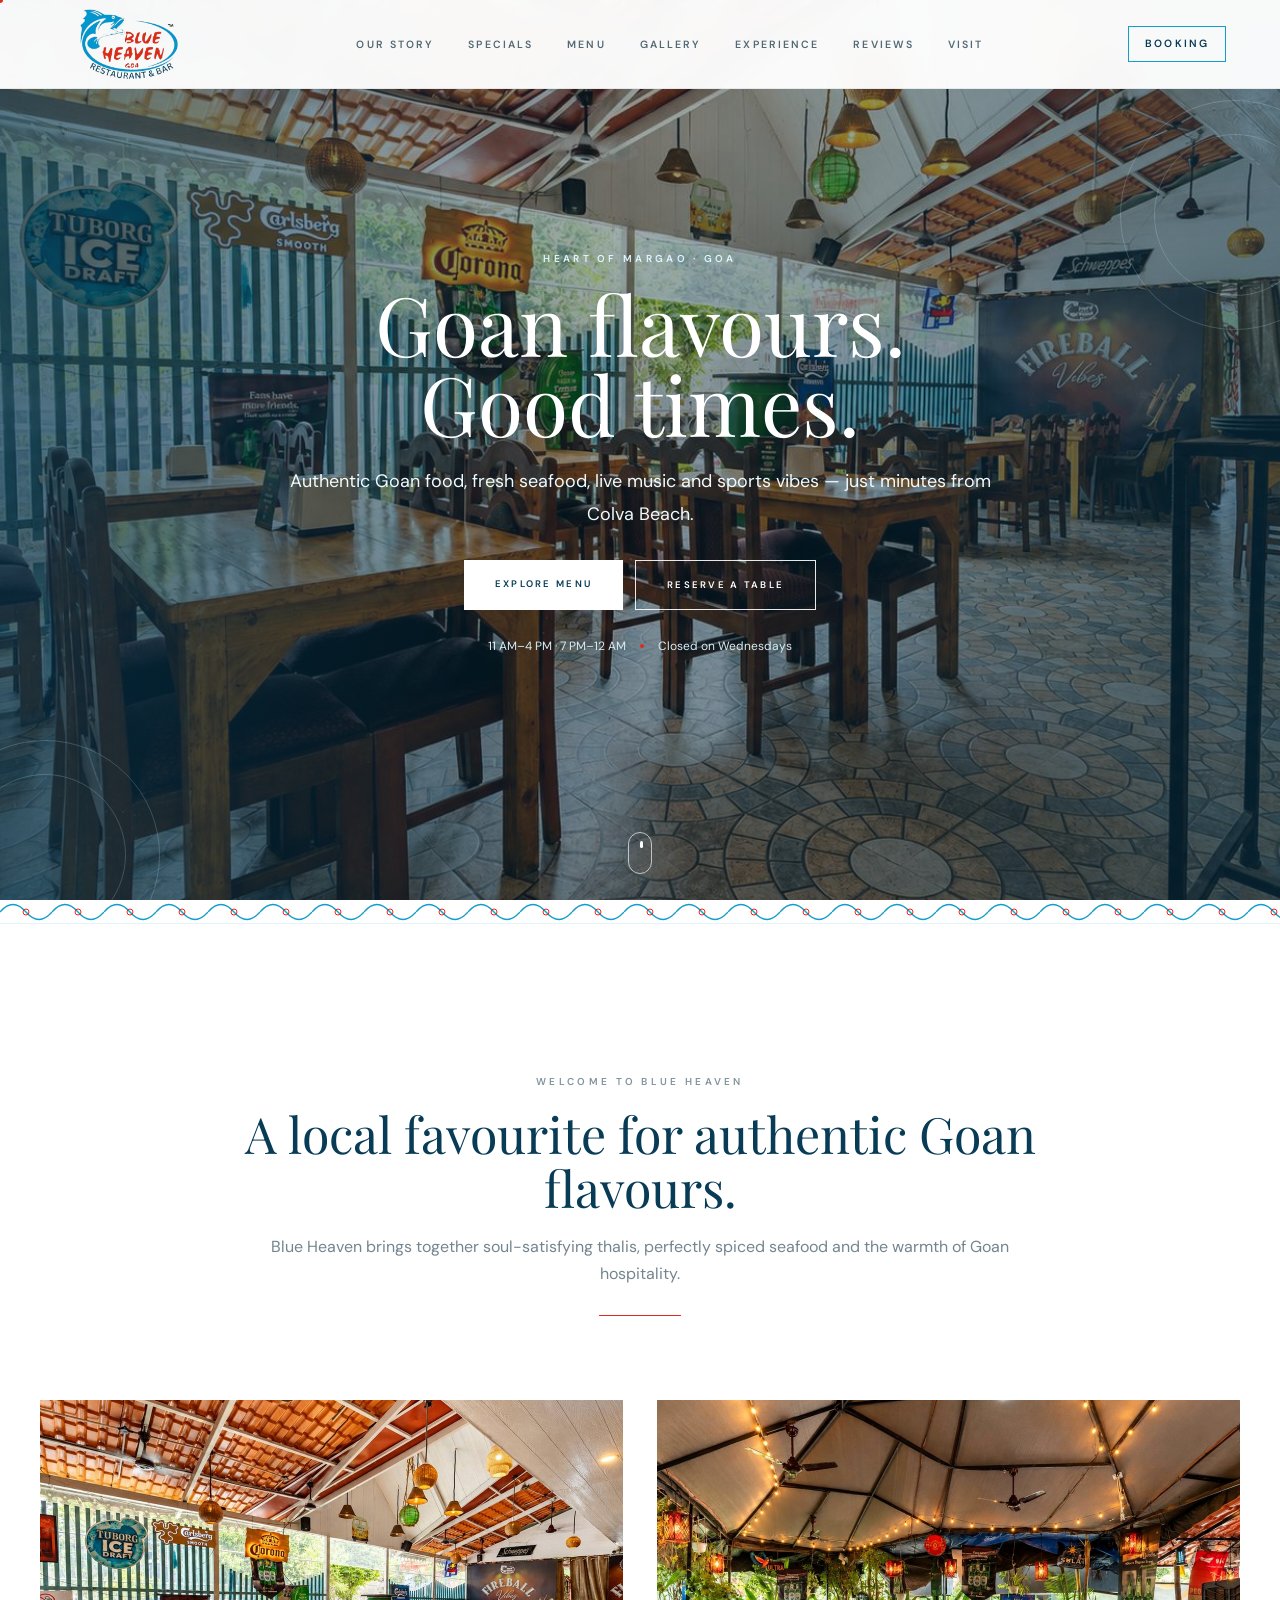
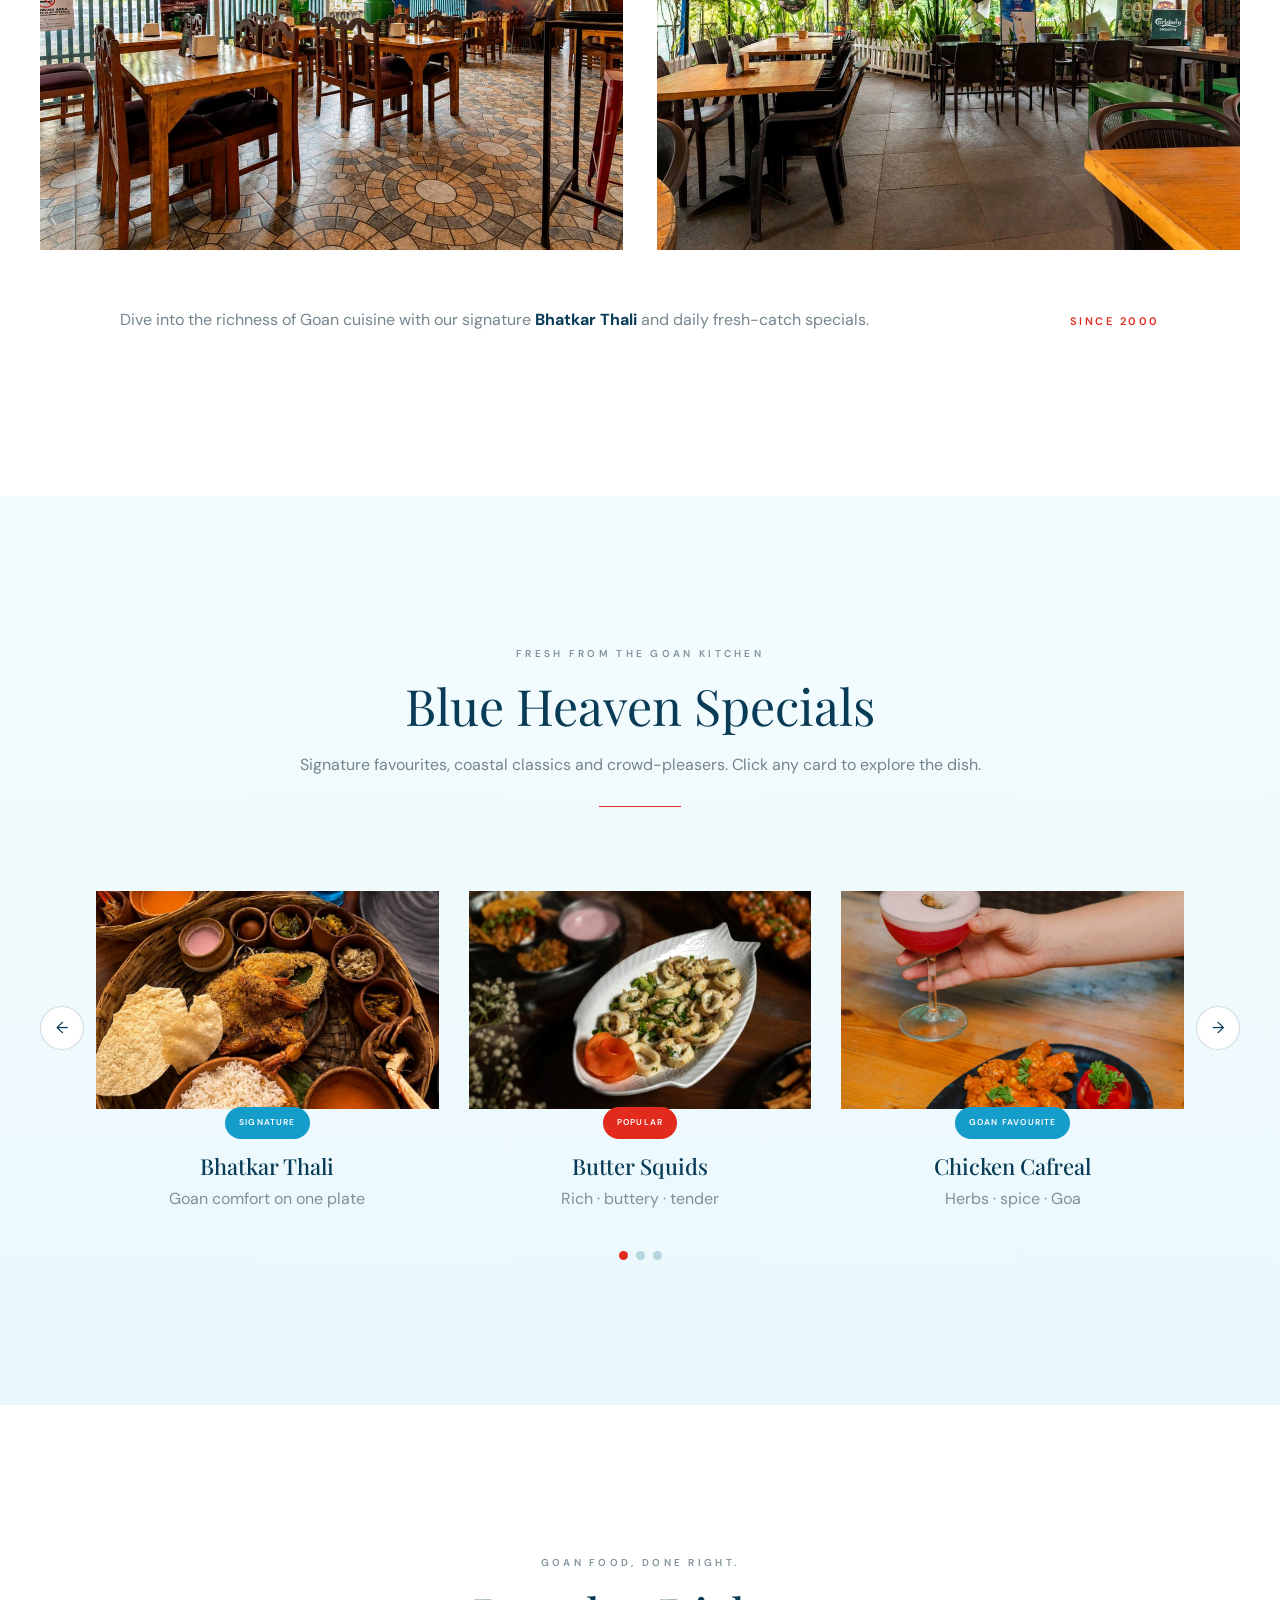
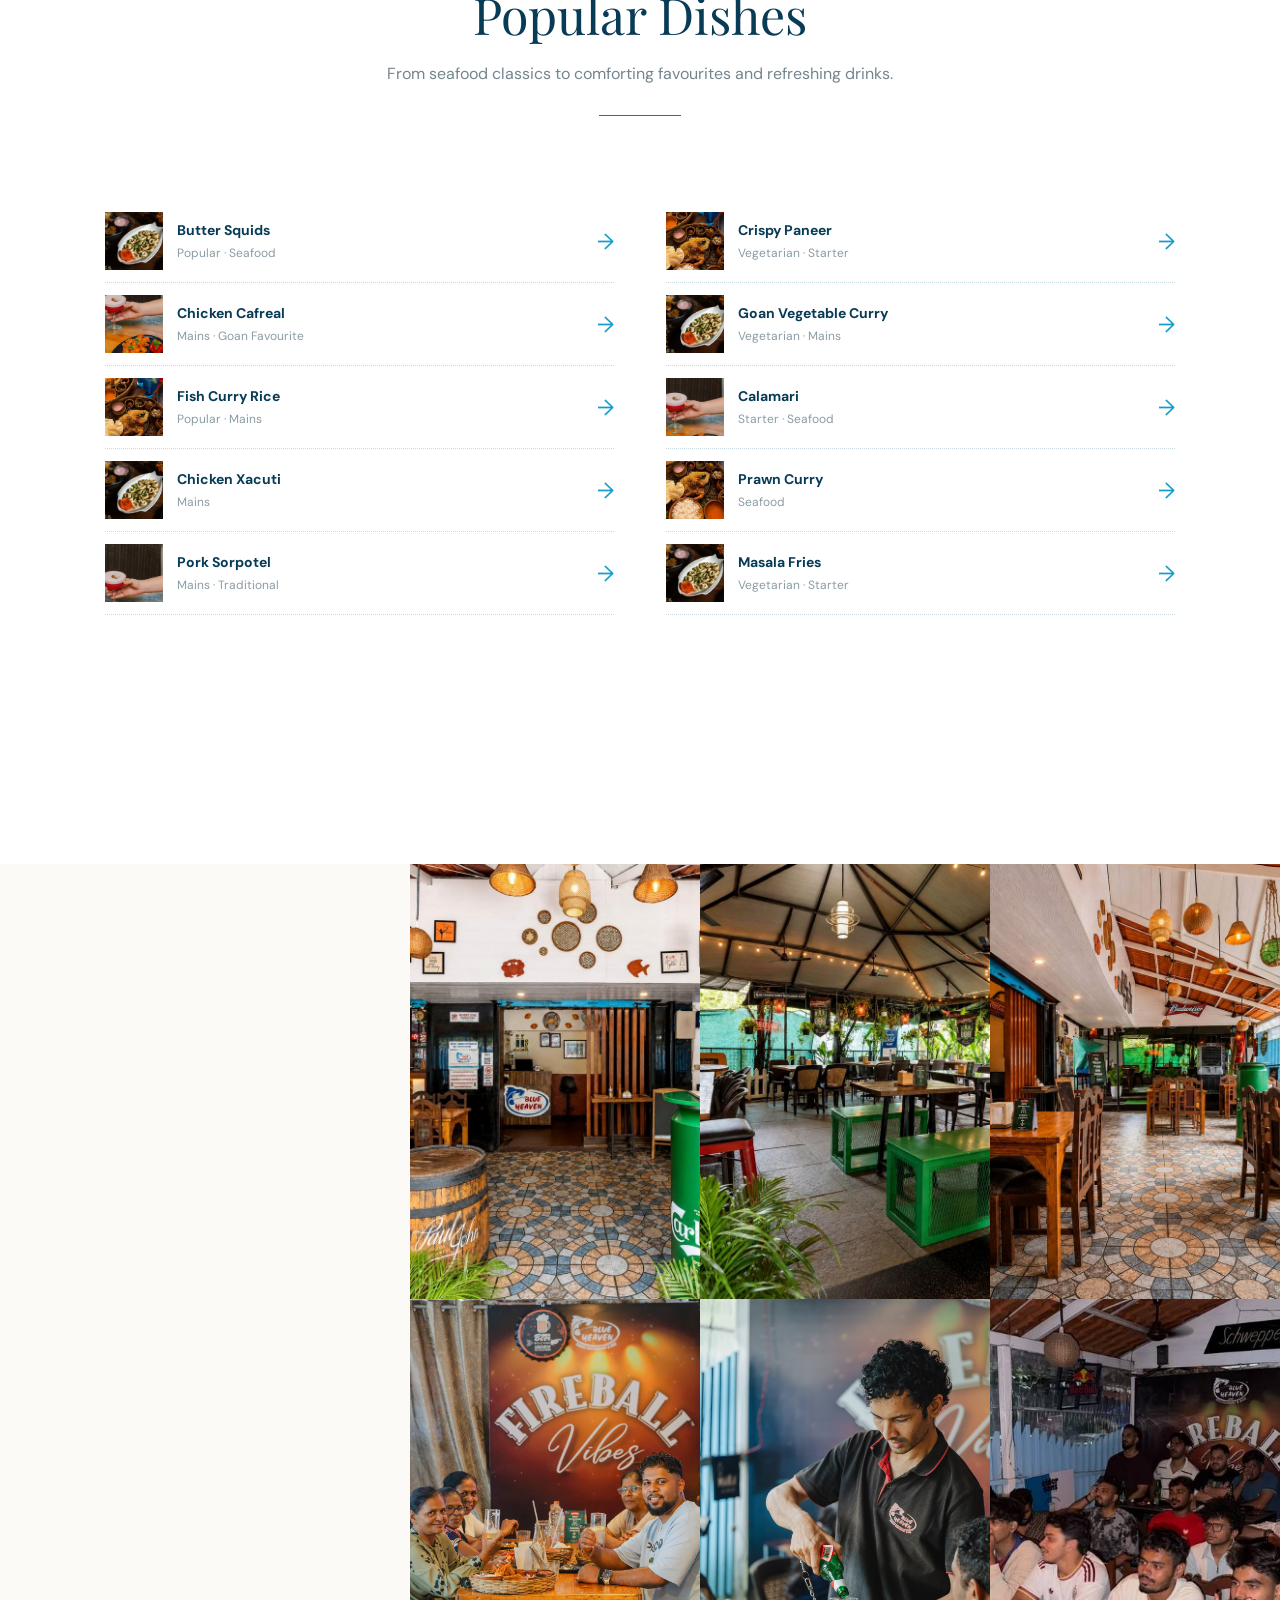
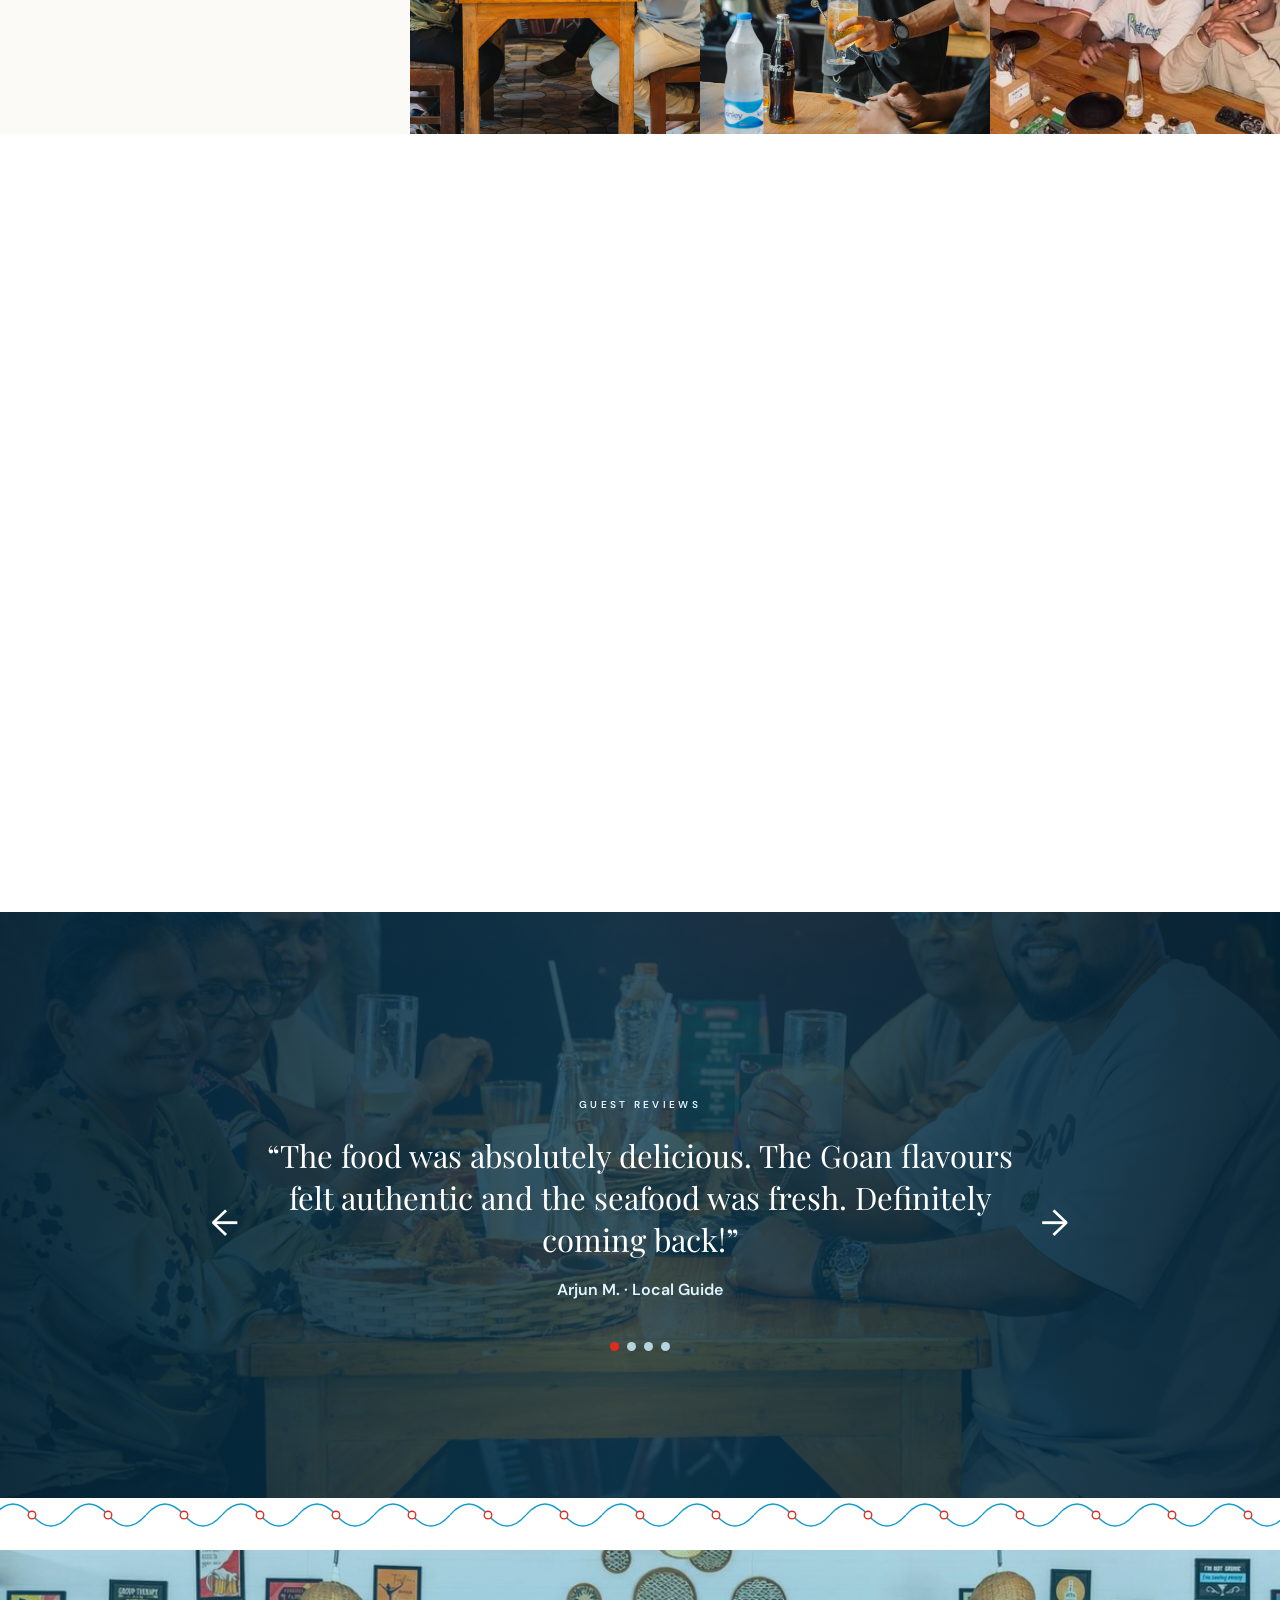
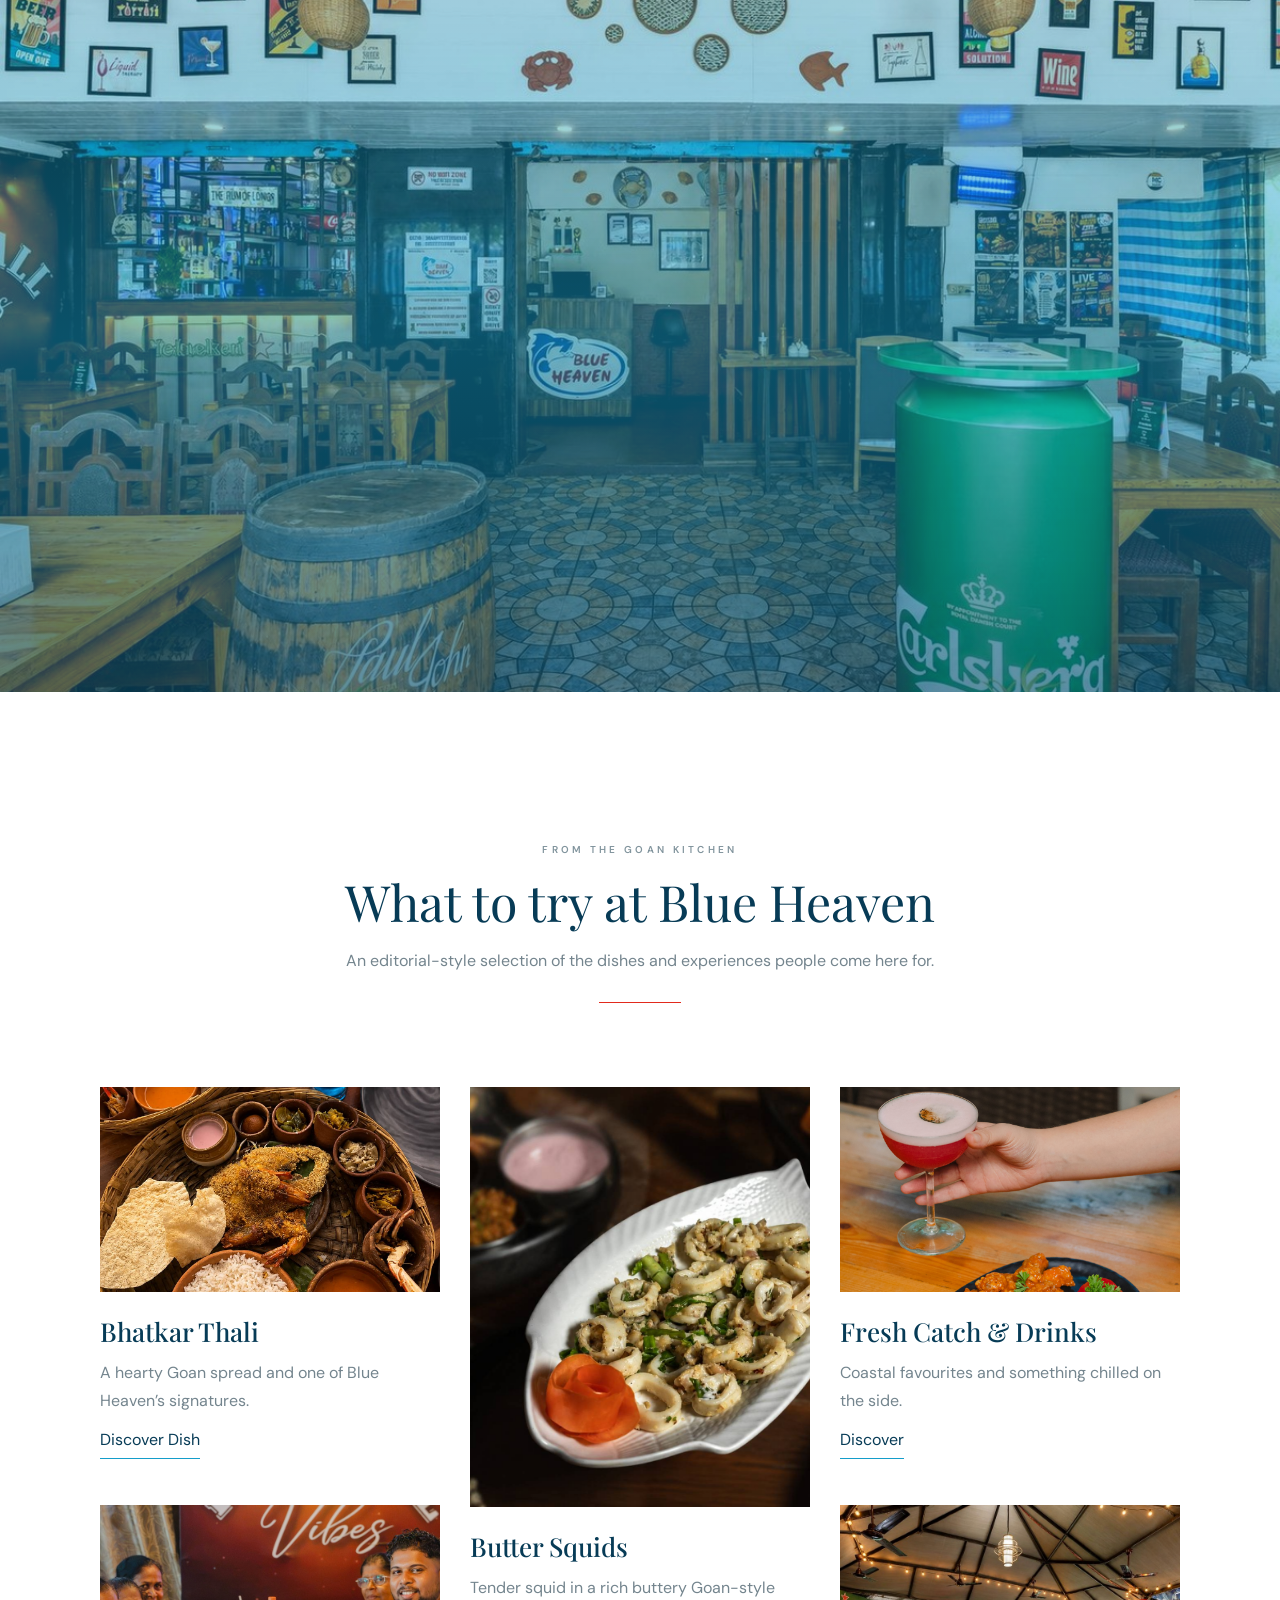
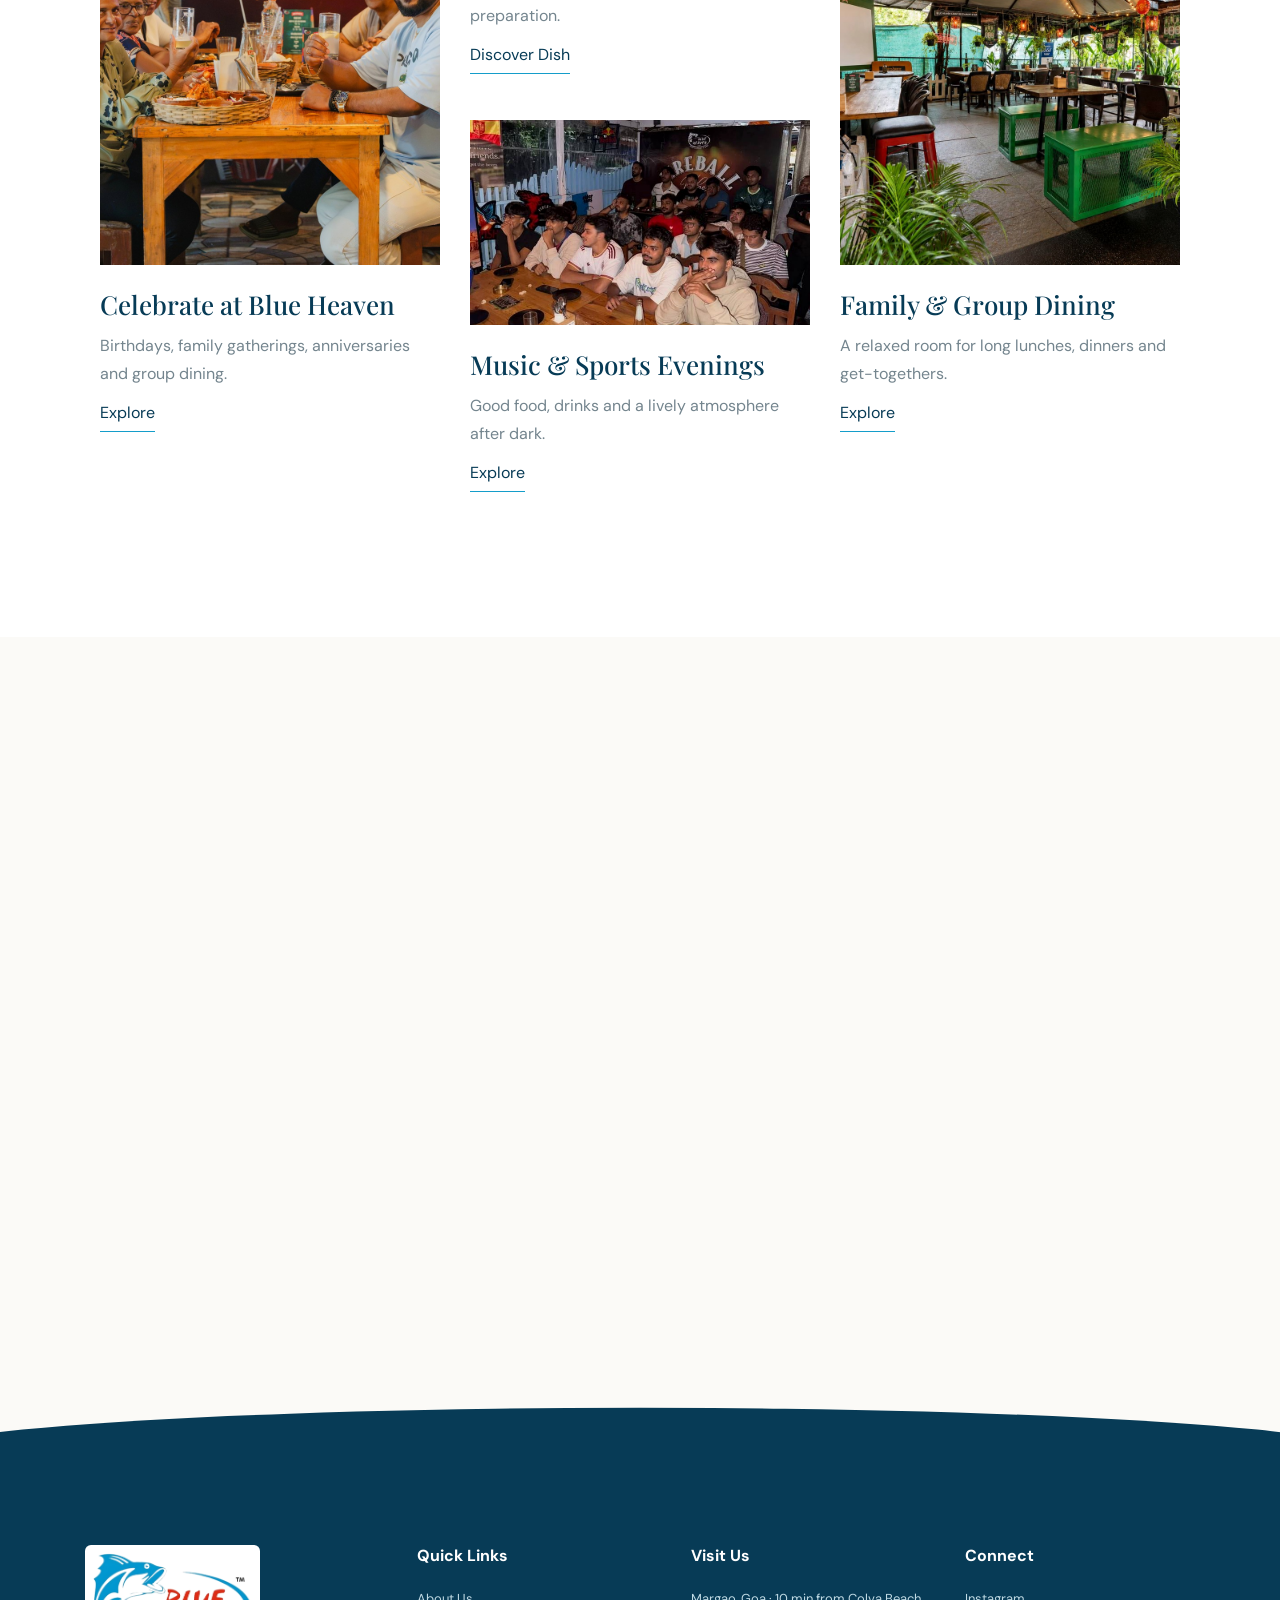
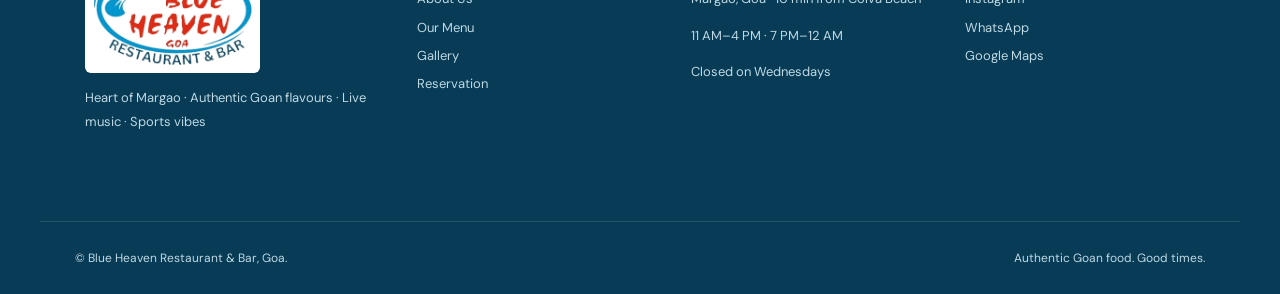
==== index.html @ ddd9e4b9 "Initial Blue Heaven website build" ====
<!doctype html>
<html lang="en">
<head>
  <meta charset="utf-8"/>
  <meta name="viewport" content="width=device-width,initial-scale=1"/>
  <title>Blue Heaven Goa — Restaurant & Bar</title>
  <meta name="description" content="Blue Heaven Restaurant & Bar in Goa — authentic Goan food, fresh seafood, live music and sports vibes."/>
  <link rel="icon" href="assets/fav.png"/>
  <link rel="preconnect" href="https://fonts.googleapis.com">
  <link rel="preconnect" href="https://fonts.gstatic.com" crossorigin>
  <link href="https://fonts.googleapis.com/css2?family=DM+Sans:wght@400;500;600&family=Playfair+Display:wght@400;500;600&display=swap" rel="stylesheet">
  <link rel="stylesheet" href="styles.css"/>
</head>
<body>
  <div class="cursor-dot"></div>
  <div class="cursor-ring"></div>

  <header class="site-header" id="top">
    <div class="header-inner">
      <a href="#top" class="brand" aria-label="Blue Heaven home">
        <img src="assets/logo-transparent.png" alt="Blue Heaven Restaurant & Bar Goa"/>
      </a>
      <nav class="nav" aria-label="Main navigation">
        <a href="#story">Our Story</a>
        <a href="#specials">Specials</a>
        <a href="#menu">Menu</a>
        <a href="#gallery">Gallery</a>
        <a href="#experience">Experience</a>
        <a href="#reviews">Reviews</a>
        <a href="#visit">Visit</a>
      </nav>
      <button class="booking-link" data-book>Booking</button>
      <button class="menu-toggle" aria-label="Toggle menu"><span></span><span></span></button>
    </div>
  </header>

  <main>
    <section class="hero">
      <div class="hero-bg"></div>
      <div class="hero-shade"></div>
      <div class="goan-corner goan-corner-a"></div>
      <div class="goan-corner goan-corner-b"></div>
      <div class="hero-content">
        <span class="eyebrow light">Heart of Margao · Goa</span>
        <h1>Goan flavours.<br/>Good times.</h1>
        <p>Authentic Goan food, fresh seafood, live music and sports vibes — just minutes from Colva Beach.</p>
        <div class="hero-actions">
          <a class="btn btn-light" href="#menu">Explore Menu</a>
          <button class="btn btn-outline" data-book>Reserve a Table</button>
        </div>
        <div class="hero-meta">
          <span>11 AM–4 PM · 7 PM–12 AM</span>
          <i></i>
          <span>Closed on Wednesdays</span>
        </div>
      </div>
      <a href="#story" class="scroll-cue" aria-label="Scroll to story"><span></span></a>
    </section>

    <div class="goan-band" aria-hidden="true"></div>

    <section class="section story" id="story">
      <div class="section-title reveal">
        <span class="eyebrow">Welcome to Blue Heaven</span>
        <h2>A local favourite for authentic Goan flavours.</h2>
        <p>Blue Heaven brings together soul-satisfying thalis, perfectly spiced seafood and the warmth of Goan hospitality.</p>
        <i></i>
      </div>
      <div class="story-grid">
        <figure class="photo-card reveal"><img src="assets/place-02.jpg" alt="Blue Heaven dining space"/></figure>
        <figure class="photo-card reveal delay-1"><img src="assets/place-03.jpg" alt="Blue Heaven restaurant interior"/></figure>
      </div>
      <div class="story-note reveal">
        <p>Dive into the richness of Goan cuisine with our signature <strong>Bhatkar Thali</strong> and daily fresh-catch specials.</p>
        <span>Since 2000</span>
      </div>
    </section>

    <section class="section blue-soft" id="specials">
      <div class="section-title reveal">
        <span class="eyebrow">Fresh from the Goan Kitchen</span>
        <h2>Blue Heaven Specials</h2>
        <p>Signature favourites, coastal classics and crowd-pleasers. Click any card to explore the dish.</p>
        <i></i>
      </div>

      <div class="slider-shell reveal">
        <button class="slider-arrow prev" data-special-prev aria-label="Previous specials">←</button>
        <div class="special-viewport">
          <div class="special-track" id="specialTrack">
            <button class="special-card" data-item="Bhatkar Thali|A hearty Goan thali packed with comforting local flavours and the feeling of a proper home-style meal.|assets/dish-01.jpg">
              <img src="assets/dish-01.jpg" alt=""><span class="tag">Signature</span><h3>Bhatkar Thali</h3><p>Goan comfort on one plate</p>
            </button>
            <button class="special-card" data-item="Butter Squids|Tender squid in a rich buttery Goan-style preparation.|assets/dish-02.jpg">
              <img src="assets/dish-02.jpg" alt=""><span class="tag">Popular</span><h3>Butter Squids</h3><p>Rich · buttery · tender</p>
            </button>
            <button class="special-card" data-item="Chicken Cafreal|Goan-style chicken packed with herbs, spice and bold green masala flavours.|assets/dish-03.jpg">
              <img src="assets/dish-03.jpg" alt=""><span class="tag">Goan Favourite</span><h3>Chicken Cafreal</h3><p>Herbs · spice · Goa</p>
            </button>

            <button class="special-card" data-item="Fish Curry Rice|Classic Goan fish curry served with fragrant rice — simple, comforting and unmistakably coastal.|assets/dish-04.jpg">
              <img src="assets/dish-04.jpg" alt=""><span class="tag">Classic</span><h3>Fish Curry Rice</h3><p>Coastal comfort</p>
            </button>
            <button class="special-card" data-item="Chicken Xacuti|Slow-cooked chicken in a rich roasted-spice gravy.|assets/dish-05.jpg">
              <img src="assets/dish-05.jpg" alt=""><span class="tag">Mains</span><h3>Chicken Xacuti</h3><p>Roasted spice · slow cooked</p>
            </button>
            <button class="special-card" data-item="Pork Sorpotel|Traditional Goan pork preparation with deep spice and a bold, tangy finish.|assets/dish-06.jpg">
              <img src="assets/dish-06.jpg" alt=""><span class="tag">Traditional</span><h3>Pork Sorpotel</h3><p>Deep spice · Goan tradition</p>
            </button>

            <button class="special-card" data-item="Prawn Curry|Juicy prawns cooked in a fragrant coastal curry.|assets/dish-07.jpg">
              <img src="assets/dish-07.jpg" alt=""><span class="tag">Seafood</span><h3>Prawn Curry</h3><p>Fresh · coastal · fragrant</p>
            </button>
            <button class="special-card" data-item="Fish Fry|Fresh fish marinated with Goan spices and pan fried.|assets/dish-08.jpg">
              <img src="assets/dish-08.jpg" alt=""><span class="tag">Fresh Catch</span><h3>Fish Fry</h3><p>Goan spice · pan fried</p>
            </button>
            <button class="special-card" data-item="Fresh Lime Soda|Refreshing lime, soda and a touch of sweetness — made for warm Goan afternoons.|assets/dish-09.jpg">
              <img src="assets/dish-09.jpg" alt=""><span class="tag">Refresh</span><h3>Fresh Lime Soda</h3><p>Cool · citrus · easy</p>
            </button>
          </div>
        </div>
        <button class="slider-arrow next" data-special-next aria-label="Next specials">→</button>
        <div class="special-dots" id="specialDots"></div>
      </div>
    </section>

    <section class="section menu-section" id="menu">
      <div class="section-title reveal">
        <span class="eyebrow">Goan food, done right.</span>
        <h2>Popular Dishes</h2>
        <p>From seafood classics to comforting favourites and refreshing drinks.</p>
        <i></i>
      </div>

      <div class="menu-grid reveal">
        <div class="menu-column">
          <button class="menu-item" data-item="Butter Squids|Tender squid cooked in a rich buttery preparation.|assets/dish-02.jpg"><img src="assets/dish-02.jpg"><span><b>Butter Squids</b><small>Popular · Seafood</small></span><em>→</em></button>
          <button class="menu-item" data-item="Chicken Cafreal|A Goan favourite with fresh herbs and bold spices.|assets/dish-03.jpg"><img src="assets/dish-03.jpg"><span><b>Chicken Cafreal</b><small>Mains · Goan Favourite</small></span><em>→</em></button>
          <button class="menu-item" data-item="Fish Curry Rice|Coastal fish curry served with steamed rice.|assets/dish-04.jpg"><img src="assets/dish-04.jpg"><span><b>Fish Curry Rice</b><small>Popular · Mains</small></span><em>→</em></button>
          <button class="menu-item" data-item="Chicken Xacuti|Slow-cooked chicken in a rich roasted-spice gravy.|assets/dish-05.jpg"><img src="assets/dish-05.jpg"><span><b>Chicken Xacuti</b><small>Mains</small></span><em>→</em></button>
          <button class="menu-item" data-item="Pork Sorpotel|Traditional Goan pork preparation with deep spices.|assets/dish-06.jpg"><img src="assets/dish-06.jpg"><span><b>Pork Sorpotel</b><small>Mains · Traditional</small></span><em>→</em></button>
        </div>
        <div class="menu-column">
          <button class="menu-item" data-item="Crispy Paneer|Golden paneer with crunchy exterior and house seasoning.|assets/dish-10.jpg"><img src="assets/dish-10.jpg"><span><b>Crispy Paneer</b><small>Vegetarian · Starter</small></span><em>→</em></button>
          <button class="menu-item" data-item="Goan Vegetable Curry|Seasonal vegetables in a fragrant coconut-based curry.|assets/dish-11.jpg"><img src="assets/dish-11.jpg"><span><b>Goan Vegetable Curry</b><small>Vegetarian · Mains</small></span><em>→</em></button>
          <button class="menu-item" data-item="Calamari|Lightly seasoned squid served crisp and tender.|assets/dish-12.jpg"><img src="assets/dish-12.jpg"><span><b>Calamari</b><small>Starter · Seafood</small></span><em>→</em></button>
          <button class="menu-item" data-item="Prawn Curry|Juicy prawns cooked in a fragrant coastal curry.|assets/dish-07.jpg"><img src="assets/dish-07.jpg"><span><b>Prawn Curry</b><small>Seafood</small></span><em>→</em></button>
          <button class="menu-item" data-item="Masala Fries|Crispy fries finished with a house masala.|assets/dish-08.jpg"><img src="assets/dish-08.jpg"><span><b>Masala Fries</b><small>Vegetarian · Starter</small></span><em>→</em></button>
        </div>
      </div>
      <button class="btn btn-dark reveal" id="fullMenuButton">View Full Menu</button>
    </section>

    <section class="gallery-section" id="gallery">
      <div class="gallery-copy reveal">
        <span class="eyebrow">Photos</span>
        <h2>A little slice of Blue Heaven.</h2>
        <p>Food, friends, music and the easy-going atmosphere that keeps people coming back.</p>
        <i></i>
        <button class="btn btn-dark" id="galleryButton">View Gallery</button>
      </div>
      <div class="gallery-grid">
        <button data-gallery="assets/place-01.jpg"><img src="assets/place-01.jpg" alt="Blue Heaven bar and dining space"></button>
        <button data-gallery="assets/place-04.jpg"><img src="assets/place-04.jpg" alt="Blue Heaven open-air seating"></button>
        <button data-gallery="assets/place-05.jpg"><img src="assets/place-05.jpg" alt="Blue Heaven interior"></button>
        <button data-gallery="assets/FL-40.jpg"><img src="assets/FL-40.jpg" alt="Guests enjoying an evening at Blue Heaven"></button>
        <button data-gallery="assets/FL-34.jpg"><img src="assets/FL-34.jpg" alt="Drinks at Blue Heaven"></button>
        <button data-gallery="assets/gallery2.jpg"><img src="assets/gallery2.jpg" alt="Sports night at Blue Heaven"></button>
      </div>
    </section>

    <section class="section experience" id="experience">
      <div class="section-title reveal">
        <span class="eyebrow">The Blue Heaven Experience</span>
        <h2>More than a meal. A vibe.</h2>
        <p>Freshly ground spices, a lively room and the joy of sharing a great meal with friends and family.</p>
        <i></i>
      </div>
      <div class="feature-grid">
        <article class="reveal"><span>✦</span><h3>Authentic Goan Food</h3><p>Traditional flavours, comforting classics and dishes that feel rooted in Goa.</p></article>
        <article class="reveal delay-1"><span>≈</span><h3>Daily Fresh Catch</h3><p>Fresh seafood and coastal favourites prepared with bold local spice.</p></article>
        <article class="reveal delay-2"><span>♫</span><h3>Live Music</h3><p>Easy-going evenings with food, drinks and a little more energy in the room.</p></article>
        <article class="reveal delay-3"><span>◉</span><h3>Sports Vibes</h3><p>A comfortable place to catch the game with your crew and something good on the table.</p></article>
      </div>
    </section>

    <section class="review-slider" id="reviews" aria-label="Guest reviews">
      <div class="review-bg review-bg-a active" id="reviewBgA"></div>
      <div class="review-bg review-bg-b" id="reviewBgB"></div>
      <div class="review-shade"></div>
      <button class="quote-arrow quote-prev" aria-label="Previous review">←</button>
      <div class="quote-wrap">
        <span class="eyebrow light">Guest Reviews</span>
        <blockquote id="quoteText"></blockquote>
        <cite id="quoteAuthor"></cite>
        <div class="quote-dots" id="quoteDots"></div>
      </div>
      <button class="quote-arrow quote-next" aria-label="Next review">→</button>
    </section>

    <section class="vibe-video-section" id="story-video">
      <video class="vibe-bg-video" autoplay muted loop playsinline poster="assets/place-01.jpg">
        <source src="assets/IMG_4564.mp4" type="video/mp4"/>
      </video>
      <div class="vibe-video-overlay"></div>
      <div class="vibe-video-content reveal">
        <span class="eyebrow light">Since 2000</span>
        <h2>Where every table has a story.</h2>
        <p>For more than two decades, Blue Heaven has been a place for great food, good company and unforgettable Goan moments.</p>
        <i></i>

        <div class="stats" id="statsCounters">
          <div>
            <strong class="counter" data-target="15" data-suffix="+">0+</strong>
            <span>Years of Tradition</span>
          </div>
          <div>
            <strong class="counter" data-target="50" data-suffix="K+">0K+</strong>
            <span>Happy Customers</span>
          </div>
          <div>
            <strong class="counter" data-target="100" data-suffix="+">0+</strong>
            <span>Goan Dishes</span>
          </div>
        </div>

        <button class="btn btn-light" data-book>Book Your Table</button>
      </div>
    </section>

    <section class="section goan-favourites" id="favourites">
      <div class="section-title reveal">
        <span class="eyebrow">From the Goan Kitchen</span>
        <h2>What to try at Blue Heaven</h2>
        <p>An editorial-style selection of the dishes and experiences people come here for.</p>
        <i></i>
      </div>

      <div class="favourites-masonry">
        <div class="favourite-column">
          <article class="favourite-card short reveal">
            <img src="assets/thali.jpg" alt="Bhatkar Thali">
            <h3>Bhatkar Thali</h3>
            <p>A hearty Goan spread and one of Blue Heaven’s signatures.</p>
            <button class="text-link" data-item="Bhatkar Thali|A soul-satisfying thali packed with comforting local flavours — the kind of plate that feels like a proper Goan meal.|assets/thali.jpg">Discover Dish</button>
          </article>
          <article class="favourite-card deep extra">
            <img src="assets/place-06.jpg" alt="Blue Heaven celebration">
            <h3>Celebrate at Blue Heaven</h3>
            <p>Birthdays, family gatherings, anniversaries and group dining.</p>
            <button class="text-link" data-item="Celebrate at Blue Heaven|Bring your favourite people together over great food, refreshing drinks and memorable Goan moments.|assets/place-06.jpg">Explore</button>
          </article>
        </div>

        <div class="favourite-column">
          <article class="favourite-card tall reveal delay-1">
            <img src="assets/buttersquids2.jpg" alt="Butter Squids">
            <h3>Butter Squids</h3>
            <p>Tender squid in a rich buttery Goan-style preparation.</p>
            <button class="text-link" data-item="Butter Squids|Tender squid in a rich buttery preparation — a Blue Heaven favourite for seafood lovers.|assets/buttersquids2.jpg">Discover Dish</button>
          </article>
          <article class="favourite-card short extra">
            <img src="assets/place-08.jpg" alt="Sports night">
            <h3>Music & Sports Evenings</h3>
            <p>Good food, drinks and a lively atmosphere after dark.</p>
            <button class="text-link" data-item="Music & Sports Evenings|Settle in with your group, order the table a few favourites and enjoy Blue Heaven’s relaxed evening atmosphere.|assets/place-08.jpg">Explore</button>
          </article>
        </div>

        <div class="favourite-column">
          <article class="favourite-card short reveal delay-2">
            <img src="assets/FL-4.jpg" alt="Food and drink at Blue Heaven">
            <h3>Fresh Catch & Drinks</h3>
            <p>Coastal favourites and something chilled on the side.</p>
            <button class="text-link" data-item="Fresh Catch & Drinks|Daily seafood specials bring the coast to the table, paired with refreshing drinks for an easy Goan meal.|assets/FL-4.jpg">Discover</button>
          </article>
          <article class="favourite-card deep extra">
            <img src="assets/place-04.jpg" alt="Blue Heaven dining">
            <h3>Family & Group Dining</h3>
            <p>A relaxed room for long lunches, dinners and get-togethers.</p>
            <button class="text-link" data-item="Family & Group Dining|Blue Heaven is built for shared tables, family dinners and casual celebrations with your whole crew.|assets/place-04.jpg">Explore</button>
          </article>
        </div>
      </div>
    </section>
    <section class="visit-section" id="visit">
      <div class="visit-copy reveal">
        <span class="eyebrow">Find Us & Book</span>
        <h2>Come visit Blue Heaven.</h2>
        <p>Located in Margao, Goa, just minutes from Colva Beach.</p>
        <div class="visit-info">
          <div><span>When to visit</span><strong>Mon, Tue & Thu–Sun</strong><p>11:00 AM – 4:00 PM<br/>7:00 PM – 12:00 AM</p></div>
          <div><span>Weekly closing</span><strong>Wednesday</strong><p>Closed</p></div>
        </div>
        <div class="visit-actions">
          <a class="btn btn-dark" href="https://maps.app.goo.gl/ya1LvcmdPSd3VtXy7" target="_blank" rel="noopener">Get Directions</a>
          <button class="btn btn-outline-blue" data-book>Reserve a Table</button>
        </div>
      </div>
      <div class="visit-map reveal delay-1">
        <iframe
          class="visit-map-frame"
          title="Blue Heaven Restaurant & Bar location"
          src="https://maps.google.com/maps?q=Blue%20Heaven%20Restaurant%20%26%20Bar%20Margao%20Goa&t=&z=15&ie=UTF8&iwloc=&output=embed"
          loading="lazy"
          referrerpolicy="no-referrer-when-downgrade">
        </iframe>
      </div>
    </section>
  </main>

  <footer>
    <div class="footer-wave"></div>
    <div class="footer-inner">
      <div class="footer-brand">
        <div class="footer-logo-card"><img src="assets/logo-transparent.png" alt="Blue Heaven Goa"></div>
        <p>Heart of Margao · Authentic Goan flavours · Live music · Sports vibes</p>
      </div>
      <div><h4>Quick Links</h4><a href="#story">About Us</a><a href="#menu">Our Menu</a><a href="#gallery">Gallery</a><button data-book>Reservation</button></div>
      <div><h4>Visit Us</h4><p>Margao, Goa · 10 min from Colva Beach</p><p>11 AM–4 PM · 7 PM–12 AM</p><p>Closed on Wednesdays</p></div>
      <div><h4>Connect</h4><a href="https://www.instagram.com/blueheavengoa" target="_blank" rel="noopener">Instagram</a><a href="https://wa.me/9028910022" target="_blank" rel="noopener">WhatsApp</a><a href="https://maps.app.goo.gl/ya1LvcmdPSd3VtXy7" target="_blank" rel="noopener">Google Maps</a></div>
    </div>
    <div class="footer-bottom"><span>© Blue Heaven Restaurant & Bar, Goa.</span><span>Authentic Goan food. Good times.</span></div>
  </footer>

  <button class="to-top" aria-label="Back to top">↑</button>

  <div class="modal" id="contentModal" aria-hidden="true">
    <div class="modal-backdrop" data-close-modal></div>
    <div class="modal-box">
      <button class="modal-close" data-close-modal>×</button>
      <img id="modalImage" src="" alt="">
      <span class="eyebrow" id="modalEyebrow">Blue Heaven</span>
      <h2 id="modalTitle"></h2>
      <p id="modalBody"></p>
      <button class="btn btn-dark" data-close-modal>Close</button>
    </div>
  </div>

  <div class="modal" id="menuModal" aria-hidden="true">
    <div class="modal-backdrop" data-close-menu></div>
    <div class="modal-box menu-modal-box">
      <button class="modal-close" data-close-menu>×</button>
      <span class="eyebrow">Our Menu</span>
      <h2>Goan food, done right.</h2>
      <div class="menu-tabs" id="menuTabs">
        <button class="active" data-category="all">All</button>
        <button data-category="popular">Popular</button>
        <button data-category="mains">Mains</button>
        <button data-category="vegetarian">Vegetarian</button>
        <button data-category="starters">Starters</button>
        <button data-category="seafood">Seafood</button>
        <button data-category="drinks">Drinks</button>
      </div>
      <div class="full-menu-grid" id="fullMenuGrid"></div>
    </div>
  </div>

  <div class="modal" id="bookingModal" aria-hidden="true">
    <div class="modal-backdrop" data-close-booking></div>
    <div class="modal-box booking-box">
      <button class="modal-close" data-close-booking>×</button>
      <span class="eyebrow">Reserve Your Table</span>
      <h2>Let’s save you a seat.</h2>
      <p>Reservations are confirmed through WhatsApp. Your booking details will be prepared automatically.</p>
      <form id="bookingForm">
        <div class="form-grid">
          <input required name="name" placeholder="Your Name">
          <input required name="phone" placeholder="Phone">
          <input required name="date" type="date">
          <input required name="time" type="time">
          <select name="guests"><option>2 Guests</option><option>3 Guests</option><option>4 Guests</option><option>5 Guests</option><option>6+ Guests</option></select>
          <input name="email" type="email" placeholder="Email (optional)">
        </div>
        <textarea name="note" placeholder="Special request"></textarea>
        <button class="btn btn-dark" type="submit">Continue with WhatsApp</button>
        <p class="form-status"></p>
      </form>
    </div>
  </div>

  <div class="lightbox" id="lightbox"><button class="lightbox-close">×</button><img alt="Blue Heaven gallery image"></div>

  <script src="script.js"></script>
</body>
</html>
---- styles.css ----
:root{
  --blue:#149DCA;
  --blue-dark:#073B56;
  --blue-soft:#EAF8FC;
  --red:#E22A1D;
  --red-dark:#B91E15;
  --cream:#FBFAF7;
  --ink:#173444;
  --muted:#74858E;
  --line:#DCE8EC;
  --white:#fff;
}
*{box-sizing:border-box}
html{scroll-behavior:smooth}
body{
  margin:0;
  font-family:"DM Sans",Arial,sans-serif;
  color:var(--ink);
  background:var(--cream);
  overflow-x:hidden;
}
img{max-width:100%;display:block}
button,a,input,select,textarea{font:inherit}
button{cursor:pointer}
a{text-decoration:none;color:inherit}
.site-header{
  position:fixed;inset:0 0 auto;z-index:50;
  background:rgba(255,255,255,.96);
  border-bottom:1px solid rgba(7,59,86,.08);
  backdrop-filter:blur(12px);
  transition:.3s ease;
}
.site-header.scrolled{box-shadow:0 14px 40px rgba(7,59,86,.10)}
.header-inner{
  height:88px;
  max-width:1780px;
  margin:auto;
  padding:0 54px;
  display:grid;
  grid-template-columns:220px 1fr 160px;
  align-items:center;
}
.brand{display:flex;align-items:center;height:76px}
.brand img{width:150px;height:70px;object-fit:contain}
.nav{display:flex;justify-content:center;gap:34px}
.nav a,.booking-link{
  position:relative;
  color:#536974;
  text-transform:uppercase;
  letter-spacing:.20em;
  font-size:10.5px;
  font-weight:600;
}
.nav a:after,.booking-link:after{
  content:"";position:absolute;left:0;right:100%;bottom:-9px;height:1px;
  background:var(--blue);transition:.3s ease;
}
.nav a:hover:after,.nav a.active:after,.booking-link:hover:after{right:0}
.booking-link{
  justify-self:end;
  border:0;background:transparent;padding:0;
}
.menu-toggle{display:none;border:0;background:none}
.menu-toggle span{display:block;width:27px;height:2px;background:var(--blue-dark);margin:5px}

.hero{
  height:100vh;min-height:740px;
  position:relative;
  display:grid;place-items:center;
  overflow:hidden;
}
.hero-bg{
  position:absolute;inset:-6%;
  background:url("assets/5.jpg") center/cover no-repeat;
  transform:scale(1.05);
}
.hero-shade{
  position:absolute;inset:0;
  background:
    linear-gradient(90deg,rgba(7,59,86,.63),rgba(7,59,86,.27) 48%,rgba(7,59,86,.52)),
    linear-gradient(0deg,rgba(0,0,0,.35),rgba(0,0,0,.08));
}
.hero-content{
  position:relative;z-index:3;
  text-align:center;color:#fff;
  max-width:920px;padding:0 28px;
}
.eyebrow{
  text-transform:uppercase;
  letter-spacing:.33em;
  font-size:10px;
  color:#81949D;
  font-weight:600;
}
.eyebrow.light{color:#DDF6FF}
.hero h1,.section-title h2,.gallery-copy h2,.vibe-copy h2,.visit-copy h2,.modal-box h2{
  font-family:"Playfair Display",serif;
  font-weight:400;
}
.hero h1{
  margin:16px 0 22px;
  font-size:82px;line-height:.98;
  text-shadow:0 4px 24px rgba(0,0,0,.18);
}
.hero p{
  max-width:720px;margin:0 auto;
  font-size:18px;line-height:1.8;
  color:#F0FAFD;
}
.hero-actions{display:flex;justify-content:center;gap:12px;margin-top:30px}
.btn{
  border:0;padding:18px 31px;
  text-transform:uppercase;letter-spacing:.24em;
  font-size:9.5px;font-weight:600;
  transition:.3s ease;
}
.btn-light{background:#fff;color:var(--blue-dark)}
.btn-light:hover{background:var(--blue);color:#fff;transform:translateY(-2px)}
.btn-outline{background:transparent;color:#fff;border:1px solid rgba(255,255,255,.9)}
.btn-outline:hover{background:#fff;color:var(--blue-dark);transform:translateY(-2px)}
.btn-dark{display:block;background:var(--blue-dark);color:#fff;margin:56px auto 0}
.btn-dark:hover{background:var(--blue);transform:translateY(-3px);box-shadow:0 12px 28px rgba(20,157,202,.22)}
.btn-outline-blue{background:transparent;color:var(--blue-dark);border:1px solid var(--blue-dark)}
.btn-outline-blue:hover{background:var(--blue-dark);color:#fff}
.hero-meta{
  display:flex;justify-content:center;align-items:center;gap:14px;
  margin-top:28px;color:#D7EDF4;font-size:12px;
}
.hero-meta i{width:4px;height:4px;background:var(--red);border-radius:50%}
.scroll-cue{
  position:absolute;bottom:26px;z-index:4;
  width:24px;height:42px;border:1px solid rgba(255,255,255,.65);
  border-radius:20px;
}
.scroll-cue span{
  position:absolute;left:50%;top:8px;width:3px;height:7px;
  background:#fff;border-radius:5px;animation:wheel 1.55s infinite;
}
@keyframes wheel{from{transform:translate(-50%,0);opacity:1}to{transform:translate(-50%,16px);opacity:0}}
.goan-corner{position:absolute;z-index:2;width:230px;height:230px;opacity:.20;pointer-events:none}
.goan-corner:before,.goan-corner:after{
  content:"";position:absolute;border:1px solid #C7F2FF;border-radius:50%;
}
.goan-corner:before{inset:0}
.goan-corner:after{inset:34px}
.goan-corner-a{left:-70px;bottom:-70px}
.goan-corner-b{right:-70px;top:100px}
.goan-band{
  height:24px;
  background-color:#fff;
  background-image:url("data:image/svg+xml,%3Csvg xmlns='http://www.w3.org/2000/svg' width='52' height='24' viewBox='0 0 52 24'%3E%3Cpath d='M0 12Q13-3 26 12T52 12' fill='none' stroke='%23149DCA' stroke-width='1.3'/%3E%3Ccircle cx='26' cy='12' r='3' fill='none' stroke='%23E22A1D' stroke-width='1'/%3E%3C/svg%3E");
  background-repeat:repeat-x;
  border-bottom:1px solid rgba(20,157,202,.12);
}

.section{padding:145px 0;background:#fff}
.section.blue-soft{background:linear-gradient(180deg,#F4FCFE 0%,#EAF8FC 100%)}
.section-title{
  text-align:center;
  max-width:850px;margin:0 auto 84px;padding:0 20px;
}
.section-title h2{
  margin:17px 0 18px;
  font-size:50px;line-height:1.08;color:var(--blue-dark);
}
.section-title p{color:var(--muted);font-size:16px;line-height:1.7}
.section-title i,.gallery-copy i,.vibe-copy i{
  display:block;width:82px;height:1px;background:var(--red);margin:28px auto 0;
}
.story-grid{
  max-width:1390px;margin:auto;padding:0 40px;
  display:grid;grid-template-columns:1fr 1fr;gap:34px;
}
.photo-card{margin:0;overflow:hidden}
.photo-card img{width:100%;height:450px;object-fit:cover;transition:.7s cubic-bezier(.2,.8,.2,1)}
.photo-card:hover img{transform:scale(1.05)}
.story-note{
  max-width:1120px;margin:40px auto 0;padding:0 40px;
  display:flex;align-items:center;justify-content:space-between;gap:30px;
  color:var(--muted);
}
.story-note p{max-width:760px;line-height:1.8}
.story-note strong{color:var(--blue-dark)}
.story-note span{
  color:var(--red);text-transform:uppercase;letter-spacing:.23em;font-size:11px;font-weight:600;white-space:nowrap;
}

.slider-shell{position:relative;max-width:1200px;margin:auto;padding:0 56px}
.special-viewport{overflow:hidden}
.special-track{
  display:flex;gap:30px;
  transition:transform .65s cubic-bezier(.2,.8,.2,1);
  will-change:transform;
}
.special-card{
  flex:0 0 calc((100% - 60px)/3);
  border:0;background:transparent;text-align:center;padding:0;color:inherit;
}
.special-card img{width:100%;height:218px;object-fit:cover;transition:.5s ease}
.special-card:hover img{transform:scale(1.035)}
.special-card .tag{
  display:inline-flex;align-items:center;
  min-height:32px;padding:0 14px;border-radius:20px;
  background:var(--blue);color:#fff;
  margin:-16px auto 12px;position:relative;z-index:2;
  text-transform:uppercase;letter-spacing:.14em;font-size:8.5px;font-weight:600;
}
.special-card:nth-child(3n+2) .tag{background:var(--red)}
.special-card h3{
  margin:0 0 7px;font-family:"Playfair Display",serif;font-weight:500;font-size:22px;color:var(--blue-dark);
}
.special-card p{margin:0;color:#7D919A}
.slider-arrow{
  position:absolute;top:31%;z-index:3;
  width:44px;height:44px;border-radius:50%;
  border:1px solid rgba(7,59,86,.18);
  background:#fff;color:var(--blue-dark);
  transition:.25s ease;
}
.slider-arrow:hover{background:var(--blue-dark);color:#fff}
.slider-arrow.prev{left:0}.slider-arrow.next{right:0}
.special-dots,.quote-dots{display:flex;justify-content:center;gap:8px;margin-top:42px}
.special-dots button,.quote-dots button{
  width:9px;height:9px;border-radius:50%;border:0;background:#B6D5DF;padding:0;
}
.special-dots button.active,.quote-dots button.active{background:var(--red)}

.menu-section{background:#fff}
.menu-grid{
  max-width:1130px;margin:auto;padding:0 30px;
  display:grid;grid-template-columns:1fr 1fr;gap:52px;
}
.menu-column{display:flex;flex-direction:column}
.menu-item{
  display:grid;grid-template-columns:58px 1fr auto;gap:14px;align-items:center;
  padding:12px 0;border:0;border-bottom:1px dotted #C9DAE0;
  background:transparent;text-align:left;color:inherit;transition:.25s ease;
}
.menu-item:hover{transform:translateX(7px);background:#F8FCFD}
.menu-item img{width:58px;height:58px;object-fit:cover}
.menu-item span{display:flex;flex-direction:column;gap:6px}
.menu-item b{font-size:14px;color:var(--blue-dark)}
.menu-item small{font-size:12px;color:#8A9CA4}
.menu-item em{font-style:normal;color:var(--blue);font-size:22px}

.gallery-section{
  display:grid;grid-template-columns:32% 68%;
  background:var(--cream);min-height:800px;
}
.gallery-copy{
  margin:30px;border:1px solid #D8E5E9;
  display:flex;flex-direction:column;justify-content:center;align-items:center;text-align:center;
  padding:55px;background:rgba(255,255,255,.55);
}
.gallery-copy h2{font-size:46px;line-height:1.1;margin:17px 0;color:var(--blue-dark)}
.gallery-copy p{color:var(--muted);line-height:1.7}
.gallery-copy .btn{margin-top:42px}
.gallery-grid{display:grid;grid-template-columns:repeat(3,1fr);grid-template-rows:1fr 1fr}
.gallery-grid button{border:0;padding:0;overflow:hidden;position:relative;background:#ddd}
.gallery-grid img{width:100%;height:100%;object-fit:cover;transition:.6s}
.gallery-grid button:hover img{transform:scale(1.06);filter:brightness(.72) saturate(1.08)}
.gallery-grid button:after{
  content:"＋";position:absolute;left:50%;top:50%;
  transform:translate(-50%,-50%) scale(.5);
  color:#fff;font-size:44px;opacity:0;transition:.25s;
}
.gallery-grid button:hover:after{opacity:1;transform:translate(-50%,-50%) scale(1)}

.experience{background:#fff}
.feature-grid{
  max-width:1180px;margin:auto;padding:0 30px;
  display:grid;grid-template-columns:repeat(4,1fr);gap:26px;text-align:center;
}
.feature-grid article{
  padding:22px 18px;
  border-top:1px solid transparent;
  transition:.3s ease;
}
.feature-grid article:hover{border-color:var(--red);transform:translateY(-6px)}
.feature-grid article span{
  display:grid;place-items:center;width:52px;height:52px;margin:0 auto 20px;
  border:1px solid rgba(20,157,202,.35);border-radius:50%;
  color:var(--blue);font-size:24px;
}
.feature-grid h3{font-size:15px;color:var(--blue-dark)}
.feature-grid p{font-size:13px;line-height:1.85;color:var(--muted)}

.review-slider{
  height:620px;position:relative;
  display:grid;place-items:center;color:#fff;overflow:hidden;background:var(--blue-dark);
}
.review-bg{
  position:absolute;inset:-5%;
  background-position:center;background-size:cover;
  opacity:0;transform:scale(1.04);
  transition:opacity .8s ease,transform 5.4s ease;
}
.review-bg.active{opacity:1;transform:scale(1)}
.review-bg-a{background-image:url("assets/place-06.jpg")}
.review-bg-b{background-image:url("assets/place-04.jpg")}
.review-shade{
  position:absolute;inset:0;z-index:1;
  background:linear-gradient(90deg,rgba(7,59,86,.78),rgba(7,59,86,.62),rgba(7,59,86,.78));
}
.quote-wrap{position:relative;z-index:3;text-align:center;max-width:920px;padding:0 80px}
.quote-wrap blockquote{
  margin:22px auto 18px;
  max-width:850px;
  font-family:"Playfair Display",serif;font-size:31px;line-height:1.35;
}
.quote-wrap cite{font-style:normal;font-weight:600;color:#DDF6FF}
.quote-arrow{
  position:absolute;z-index:4;top:50%;transform:translateY(-50%);
  border:0;background:transparent;color:#fff;font-size:36px;
}
.quote-prev{left:16%}.quote-next{right:16%}

.vibe-section{
  min-height:820px;background:linear-gradient(180deg,#EFFAFE,#EAF8FC);
  display:grid;grid-template-columns:1fr 1fr;align-items:center;
}
.vibe-copy{max-width:620px;justify-self:end;padding:70px}
.vibe-copy h2{font-size:50px;line-height:1.05;margin:17px 0;color:var(--blue-dark)}
.vibe-copy p{color:var(--muted);line-height:1.75}
.vibe-copy i{margin-left:0}
.vibe-copy .btn{margin-left:0}
.stats{
  display:grid;grid-template-columns:repeat(3,1fr);
  gap:18px;margin-top:36px;
}
.stats div{padding-top:18px;border-top:1px solid #BDDDE7}
.stats strong{display:block;font-family:"Playfair Display",serif;font-size:28px;color:var(--blue-dark)}
.stats span{display:block;margin-top:5px;color:#78909A;font-size:11px}
.vibe-media{align-self:stretch;min-height:820px;overflow:hidden}
.vibe-media video{width:100%;height:100%;object-fit:cover}

.goan-favourites{background:#fff}
.favourites-masonry{
  max-width:1140px;margin:0 auto;padding:0 30px;
  display:grid;grid-template-columns:repeat(3,minmax(0,1fr));gap:30px;align-items:start;
}
.favourite-column{display:flex;flex-direction:column;gap:44px;min-width:0}
.favourite-card{display:flex;flex-direction:column}
.favourite-card img{width:100%;object-fit:cover}
.favourite-card.short img{height:205px}
.favourite-card.tall img{height:420px}
.favourite-card.deep img{height:360px}
.favourite-card h3{
  margin:22px 0 10px;
  font-family:"Playfair Display",serif;font-size:26px;font-weight:500;color:var(--blue-dark)
}
.favourite-card p{margin:0 0 14px;color:var(--muted);line-height:1.75}
.text-link{
  align-self:flex-start;border:0;background:transparent;
  color:var(--blue-dark);padding:0 0 8px;border-bottom:1px solid var(--blue);
}
.extra{display:none}
.extra.show{display:flex;animation:fadeUp .5s both}
.pill-btn{
  display:block;margin:72px auto 0;
  border:1px solid #CDE5ED;border-radius:30px;
  background:#F2FBFD;color:var(--blue-dark);
  padding:16px 30px;text-transform:uppercase;letter-spacing:.25em;font-size:9.5px;
}
.pill-btn:hover{background:var(--blue-dark);color:#fff}

.visit-section{
  display:grid;grid-template-columns:1fr 1fr;
  background:var(--cream);min-height:720px;align-items:center;
}
.visit-copy{max-width:650px;justify-self:end;padding:70px}
.visit-copy h2{font-size:50px;line-height:1.08;margin:17px 0;color:var(--blue-dark)}
.visit-copy>p{color:var(--muted);line-height:1.75}
.visit-info{display:grid;grid-template-columns:1fr 1fr;gap:25px;margin-top:34px}
.visit-info div{border-top:1px solid #CFE0E5;padding-top:17px}
.visit-info span{display:block;text-transform:uppercase;letter-spacing:.18em;font-size:9px;color:var(--blue)}
.visit-info strong{display:block;margin:8px 0;color:var(--blue-dark)}
.visit-info p{margin:0;color:var(--muted);line-height:1.7}
.visit-actions{display:flex;gap:12px;margin-top:34px}
.visit-actions .btn{margin:0}
.visit-image{height:720px}
.visit-image img{width:100%;height:100%;object-fit:cover}

footer{background:var(--blue-dark);color:#BFD9E3;position:relative;padding-top:110px}
.footer-wave{
  position:absolute;left:0;right:0;top:-70px;height:100px;
  background:var(--blue-dark);clip-path:ellipse(58% 70% at 50% 100%);
}
.footer-inner{
  max-width:1180px;margin:auto;padding:0 35px 75px;
  display:grid;grid-template-columns:1.25fr 1fr 1fr 1fr;gap:44px;
}
.footer-logo-card{
  width:175px;background:#fff;border-radius:6px;padding:8px;
}
.footer-logo-card img{width:100%}
.footer-inner h4{color:#fff;margin-top:0}
.footer-inner p,.footer-inner a,.footer-inner button{font-size:13px;line-height:1.8}
.footer-inner a,.footer-inner button{
  display:block;margin:5px 0;color:#BFD9E3;
  border:0;background:transparent;padding:0;text-align:left;
}
.footer-inner a:hover,.footer-inner button:hover{color:#fff}
.footer-bottom{
  border-top:1px solid rgba(255,255,255,.12);
  max-width:1200px;margin:auto;padding:28px 35px;
  display:flex;justify-content:space-between;font-size:12px;
}
.to-top{
  position:fixed;right:28px;bottom:28px;z-index:35;
  width:44px;height:44px;border-radius:50%;
  border:1px solid #C7DDE4;background:#fff;color:var(--blue-dark);
  opacity:0;transform:translateY(12px);transition:.25s ease;
}
.to-top.show{opacity:1;transform:none}

.modal{
  position:fixed;inset:0;z-index:100;
  display:grid;place-items:center;
  opacity:0;visibility:hidden;transition:.25s;
}
.modal.open{opacity:1;visibility:visible}
.modal-backdrop{position:absolute;inset:0;background:rgba(7,59,86,.68);backdrop-filter:blur(5px)}
.modal-box{
  position:relative;width:min(760px,92vw);max-height:88vh;overflow:auto;
  background:#fff;padding:38px;box-shadow:0 28px 80px rgba(0,0,0,.24);
}
.modal-box>img{width:100%;height:285px;object-fit:cover;margin-bottom:28px}
.modal-box h2{font-size:42px;line-height:1.08;color:var(--blue-dark);margin:12px 0 16px}
.modal-box p{color:var(--muted);line-height:1.75}
.modal-close{
  position:absolute;right:14px;top:9px;z-index:4;
  width:38px;height:38px;border-radius:50%;
  border:0;background:#fff;color:var(--blue-dark);font-size:28px;
}
.modal-box .btn{margin:28px 0 0}
.form-grid{display:grid;grid-template-columns:1fr 1fr;gap:14px}
.booking-box input,.booking-box select,.booking-box textarea{
  width:100%;padding:15px;border:1px solid #D7E4E8;background:#FBFDFE;color:var(--ink);
}
.booking-box textarea{min-height:110px;margin-top:14px}
.booking-box .form-status{color:var(--blue);font-size:13px}
.menu-modal-box{width:min(980px,94vw)}
.menu-tabs{display:flex;gap:8px;flex-wrap:wrap;margin:24px 0}
.menu-tabs button{
  border:1px solid #D3E3E8;background:#fff;color:var(--blue-dark);
  padding:9px 13px;font-size:11px;border-radius:20px;
}
.menu-tabs button.active{background:var(--blue-dark);color:#fff;border-color:var(--blue-dark)}
.full-menu-grid{display:grid;grid-template-columns:1fr 1fr;gap:10px 30px}
.full-menu-card{
  border-bottom:1px dotted #C7D9DF;padding:15px 0;
}
.full-menu-card h3{margin:0 0 7px;color:var(--blue-dark);font-size:15px}
.full-menu-card p{margin:0;font-size:13px}

.lightbox{
  position:fixed;inset:0;z-index:110;
  background:rgba(0,20,31,.92);
  display:grid;place-items:center;opacity:0;visibility:hidden;transition:.25s;
}
.lightbox.open{opacity:1;visibility:visible}
.lightbox img{max-width:90vw;max-height:84vh;object-fit:contain}
.lightbox-close{
  position:absolute;right:28px;top:18px;border:0;background:none;color:#fff;font-size:40px;
}

/* interactive mouse */
.cursor-dot,.cursor-ring{
  position:fixed;left:0;top:0;pointer-events:none;z-index:9999;opacity:0;
}
.cursor-dot{
  width:6px;height:6px;border-radius:50%;background:var(--red);
  transform:translate(-50%,-50%);
}
.cursor-ring{
  width:30px;height:30px;border:1px solid rgba(7,59,86,.72);border-radius:50%;
  transform:translate(-50%,-50%);
  transition:width .18s,height .18s,background .18s,border-color .18s;
}
body.cursor-ready .cursor-dot,body.cursor-ready .cursor-ring{opacity:1}
.cursor-ring.cursor-hover{width:52px;height:52px;background:rgba(20,157,202,.08);border-color:var(--blue)}
.cursor-ring.cursor-press{width:22px;height:22px;background:rgba(226,42,29,.10);border-color:var(--red)}

.reveal{opacity:0;transform:translateY(34px);transition:opacity .8s ease,transform .8s ease}
.reveal.in{opacity:1;transform:none}
.delay-1{transition-delay:.1s}.delay-2{transition-delay:.2s}.delay-3{transition-delay:.3s}
.hero-content>*{opacity:0;animation:fadeUp .85s forwards}
.hero-content .eyebrow{animation-delay:.12s}
.hero-content h1{animation-delay:.24s}
.hero-content p{animation-delay:.36s}
.hero-actions{animation-delay:.48s}
.hero-meta{animation-delay:.60s}
@keyframes fadeUp{from{opacity:0;transform:translateY(25px)}to{opacity:1;transform:none}}

@media(max-width:1120px){
  .header-inner{grid-template-columns:190px 1fr 130px;padding:0 28px}
  .nav{gap:22px}
}
@media(max-width:980px){
  .header-inner{grid-template-columns:1fr auto;padding:0 22px}
  .brand img{width:138px}
  .nav,.booking-link{display:none}
  .menu-toggle{display:block}
  .nav.mobile-open{
    display:flex;position:absolute;top:88px;left:0;right:0;
    background:#fff;padding:28px;flex-direction:column;align-items:center;
    box-shadow:0 20px 40px rgba(7,59,86,.10)
  }
  .hero h1{font-size:58px}
  .story-grid,.menu-grid,.gallery-section,.vibe-section,.visit-section{grid-template-columns:1fr}
  .gallery-copy{min-height:480px}
  .gallery-grid{height:760px}
  .feature-grid{grid-template-columns:1fr 1fr}
  .special-card{flex-basis:100%}
  .quote-prev{left:3%}.quote-next{right:3%}
  .vibe-copy,.visit-copy{justify-self:center}
  .vibe-media{min-height:620px}
  .visit-image{height:620px}
  .favourites-masonry{grid-template-columns:1fr 1fr}
  .favourite-card.short img,.favourite-card.tall img,.favourite-card.deep img{height:280px}
  .footer-inner{grid-template-columns:1fr 1fr}
}
@media(max-width:650px){
  .section{padding:100px 0}
  .hero{min-height:720px}
  .hero h1{font-size:47px}
  .hero p{font-size:15px}
  .hero-actions{flex-direction:column;align-items:center}
  .hero-actions .btn{width:min(300px,88vw)}
  .hero-meta{flex-direction:column;gap:8px}
  .hero-meta i{display:none}
  .section-title h2,.gallery-copy h2,.vibe-copy h2,.visit-copy h2{font-size:39px}
  .story-grid{padding:0 20px}
  .photo-card img{height:300px}
  .story-note{padding:0 22px;flex-direction:column;align-items:flex-start}
  .slider-shell{padding:0 60px}
  .menu-grid{padding:0 20px}
  .gallery-grid{grid-template-columns:1fr 1fr;height:650px}
  .feature-grid{grid-template-columns:1fr}
  .quote-wrap{padding:0 46px}
  .quote-wrap blockquote{font-size:24px}
  .vibe-copy,.visit-copy{padding:55px 28px}
  .stats{grid-template-columns:1fr}
  .vibe-media{min-height:500px}
  .favourites-masonry{grid-template-columns:1fr;padding:0 20px}
  .favourite-card.short img,.favourite-card.tall img,.favourite-card.deep img{height:260px}
  .visit-info{grid-template-columns:1fr}
  .visit-actions{flex-direction:column}
  .visit-image{height:460px}
  .footer-inner{grid-template-columns:1fr}
  .footer-bottom{flex-direction:column;gap:10px}
  .form-grid,.full-menu-grid{grid-template-columns:1fr}
  .modal-box{padding:28px 22px}
  .modal-box>img{height:210px}
}
@media(pointer:coarse){.cursor-dot,.cursor-ring{display:none!important}}
@media(prefers-reduced-motion:reduce){
  *{animation-duration:.01ms!important;transition-duration:.01ms!important;scroll-behavior:auto!important}
}


/* --- V2 booking button: square outlined navigation CTA --- */
.booking-link{
  display:inline-flex;
  align-items:center;
  justify-content:center;
  min-height:36px;
  padding:0 16px;
  border:1px solid var(--blue)!important;
  border-radius:0!important;
  background:transparent!important;
  color:var(--blue-dark);
  line-height:1;
  transition:background .25s ease,color .25s ease,border-color .25s ease,transform .25s ease;
}
.booking-link:after{display:none!important}
.booking-link:hover{
  background:var(--blue-dark)!important;
  border-color:var(--blue-dark)!important;
  color:#fff;
  transform:translateY(-1px);
}

/* --- V2 video story: horizontal video as full-section background --- */
.vibe-video-section{
  position:relative;
  min-height:760px;
  overflow:hidden;
  display:grid;
  place-items:center;
  text-align:center;
  color:#fff;
  background:var(--blue-dark);
}
.vibe-bg-video{
  position:absolute;
  inset:0;
  width:100%;
  height:100%;
  object-fit:cover;
  object-position:center;
}
.vibe-video-overlay{
  position:absolute;
  inset:0;
  background:
    linear-gradient(180deg,rgba(7,59,86,.58),rgba(7,59,86,.78)),
    rgba(20,157,202,.16);
  backdrop-filter:saturate(.95);
}
.vibe-video-content{
  position:relative;
  z-index:2;
  width:min(980px,90vw);
  padding:90px 32px;
}
.vibe-video-content h2{
  margin:16px 0 18px;
  font-family:"Playfair Display",serif;
  font-size:54px;
  line-height:1.05;
  font-weight:400;
  color:#fff;
}
.vibe-video-content>p{
  max-width:760px;
  margin:0 auto;
  color:#DDF4FA;
  line-height:1.8;
  font-size:16px;
}
.vibe-video-content>i{
  display:block;
  width:82px;
  height:1px;
  background:var(--red);
  margin:28px auto 0;
}
.vibe-video-content .stats{
  max-width:760px;
  margin:52px auto 0;
  display:grid;
  grid-template-columns:repeat(3,1fr);
  gap:28px;
}
.vibe-video-content .stats div{
  padding-top:22px;
  border-top:1px solid rgba(255,255,255,.36);
}
.vibe-video-content .stats strong{
  display:block;
  font-family:"Playfair Display",serif;
  font-size:42px;
  line-height:1;
  color:#fff;
  font-variant-numeric:tabular-nums;
}
.vibe-video-content .stats span{
  display:block;
  margin-top:9px;
  color:#D1ECF4;
  font-size:11px;
  letter-spacing:.05em;
}
.vibe-video-content .btn{
  margin:46px auto 0;
}

/* --- V2 map section --- */
.map-section{
  display:grid;
  grid-template-columns:38% 62%;
  min-height:680px;
  background:linear-gradient(180deg,#F5FCFE 0%,#ECF8FB 100%);
  border-top:1px solid rgba(20,157,202,.10);
  border-bottom:1px solid rgba(20,157,202,.10);
}
.map-copy{
  display:flex;
  flex-direction:column;
  justify-content:center;
  align-items:flex-start;
  padding:80px max(48px,7vw);
}
.map-copy h2{
  margin:16px 0 18px;
  font-family:"Playfair Display",serif;
  font-weight:400;
  font-size:48px;
  line-height:1.08;
  color:var(--blue-dark);
}
.map-copy>p{
  margin:0;
  color:var(--muted);
  line-height:1.8;
}
.map-meta{
  display:flex;
  flex-direction:column;
  gap:8px;
  margin-top:28px;
  color:var(--blue-dark);
  font-size:13px;
}
.map-copy .btn{
  margin:34px 0 0;
}
.map-frame-wrap{
  position:relative;
  min-height:680px;
  overflow:hidden;
}
.map-frame-wrap:before{
  content:"";
  position:absolute;
  inset:0;
  z-index:1;
  pointer-events:none;
  box-shadow:inset 30px 0 60px rgba(7,59,86,.05);
}
.map-frame{
  width:100%;
  height:100%;
  min-height:680px;
  border:0;
  filter:saturate(.80) contrast(.96);
}

/* responsiveness for video + map */
@media(max-width:980px){
  .vibe-video-section{min-height:700px}
  .vibe-video-content h2{font-size:46px}
  .map-section{grid-template-columns:1fr}
  .map-copy{padding:70px 40px}
  .map-frame-wrap,.map-frame{min-height:520px}
}
@media(max-width:650px){
  .vibe-video-content{padding:80px 24px}
  .vibe-video-content h2{font-size:39px}
  .vibe-video-content .stats{grid-template-columns:1fr;gap:18px}
  .vibe-video-content .stats div{padding-top:16px}
  .map-copy{padding:60px 24px}
  .map-copy h2{font-size:39px}
  .map-frame-wrap,.map-frame{min-height:430px}
}


/* --- V3: map merged into Find Us & Book section --- */
.visit-map{
  height:720px;
  position:relative;
  overflow:hidden;
  background:#dfeef3;
}
.visit-map::before{
  content:"";
  position:absolute;
  inset:0;
  z-index:1;
  pointer-events:none;
  box-shadow:inset 28px 0 55px rgba(7,59,86,.07);
}
.visit-map-frame{
  width:100%;
  height:100%;
  border:0;
  display:block;
  filter:saturate(.82) contrast(.97);
}

/* The old standalone map section is no longer used. */
.map-section{display:none!important}

@media(max-width:980px){
  .visit-map{height:620px}
}
@media(max-width:650px){
  .visit-map{height:460px}
}


/* =========================================================
   V4 refinements
   ========================================================= */

/* Show the full "What to try" editorial layout immediately. */
.goan-favourites .favourite-card{display:flex!important}
.goan-favourites .favourite-column{gap:46px}
.goan-favourites .pill-btn{display:none!important}

/* Map: framed as a feature panel and kept clear of the footer wave. */
.visit-section{
  position:relative;
  padding-bottom:108px;
  overflow:visible;
}
.visit-map{
  height:620px;
  align-self:center;
  position:relative;
  margin:42px 58px 28px 24px;
  overflow:visible;
  background:#e7f3f7;
  border:1px solid rgba(20,157,202,.58);
  box-shadow:
    0 0 0 10px rgba(255,255,255,.94),
    0 0 0 11px rgba(7,59,86,.14),
    0 20px 48px rgba(7,59,86,.13);
}
.visit-map::before,
.visit-map::after{
  content:"";
  position:absolute;
  width:68px;
  height:68px;
  z-index:3;
  pointer-events:none;
}
.visit-map::before{
  left:-15px;
  top:-15px;
  border-left:3px solid var(--red);
  border-top:3px solid var(--red);
}
.visit-map::after{
  right:-15px;
  bottom:-15px;
  border-right:3px solid var(--blue);
  border-bottom:3px solid var(--blue);
}
.visit-map-frame{
  position:relative;
  z-index:1;
  width:100%;
  height:100%;
  border:0;
  display:block;
  filter:saturate(.84) contrast(.98);
}

/* Reduce the footer overlap so the map's decorative lower edge stays visible. */
.footer-wave{
  top:-48px;
  height:70px;
}

/* Reviews: deeper, moodier navy. */
.review-slider{
  position:relative;
  background:#032d44;
}
.review-slider .review-shade{
  background:
    linear-gradient(90deg,
      rgba(3,35,54,.92) 0%,
      rgba(7,59,86,.76) 48%,
      rgba(3,35,54,.92) 100%);
}

/* A themed white/Goan ribbon clearly separates Reviews from the video story. */
.review-slider::after{
  content:"";
  position:absolute;
  left:0;
  right:0;
  bottom:0;
  height:34px;
  z-index:5;
  pointer-events:none;
  background-color:#fff;
  background-image:url("data:image/svg+xml,%3Csvg xmlns='http://www.w3.org/2000/svg' width='76' height='34' viewBox='0 0 76 34'%3E%3Cpath d='M0 17Q19-5 38 17T76 17' fill='none' stroke='%23149DCA' stroke-width='1.4'/%3E%3Ccircle cx='38' cy='17' r='3.8' fill='%23fff' stroke='%23E22A1D' stroke-width='1.35'/%3E%3C/svg%3E");
  background-repeat:repeat-x;
  background-position:center;
}

/* Since 2000: brighter coastal-blue treatment instead of the same dark review overlay. */
.vibe-video-section{
  position:relative;
  border-top:18px solid #fff;
}
.vibe-video-overlay{
  background:
    linear-gradient(180deg,rgba(20,157,202,.28),rgba(20,157,202,.48) 52%,rgba(7,78,108,.62)),
    rgba(20,157,202,.08);
  backdrop-filter:saturate(1.08);
}
.vibe-video-content{
  text-shadow:0 2px 18px rgba(0,0,0,.13);
}
.vibe-video-content .stats div{
  background:rgba(255,255,255,.085);
  border:1px solid rgba(255,255,255,.22);
  border-top:3px solid var(--red);
  padding:24px 14px 20px;
  backdrop-filter:blur(2px);
}
.vibe-video-section .vibe-video-content.reveal{
  transform:translateY(44px);
}
.vibe-video-section .vibe-video-content.reveal.in{
  transform:none;
}

@media(max-width:980px){
  .visit-section{padding-bottom:96px}
  .visit-map{
    height:540px;
    margin:24px 34px 28px;
  }
}
@media(max-width:650px){
  .visit-section{padding-bottom:84px}
  .visit-map{
    height:430px;
    margin:18px 22px 26px;
    box-shadow:
      0 0 0 6px rgba(255,255,255,.94),
      0 0 0 7px rgba(7,59,86,.14),
      0 14px 32px rgba(7,59,86,.12);
  }
  .visit-map::before,
  .visit-map::after{
    width:44px;
    height:44px;
  }
  .review-slider::after{
    height:26px;
    background-size:60px 26px;
  }
  .vibe-video-section{border-top-width:14px}
}
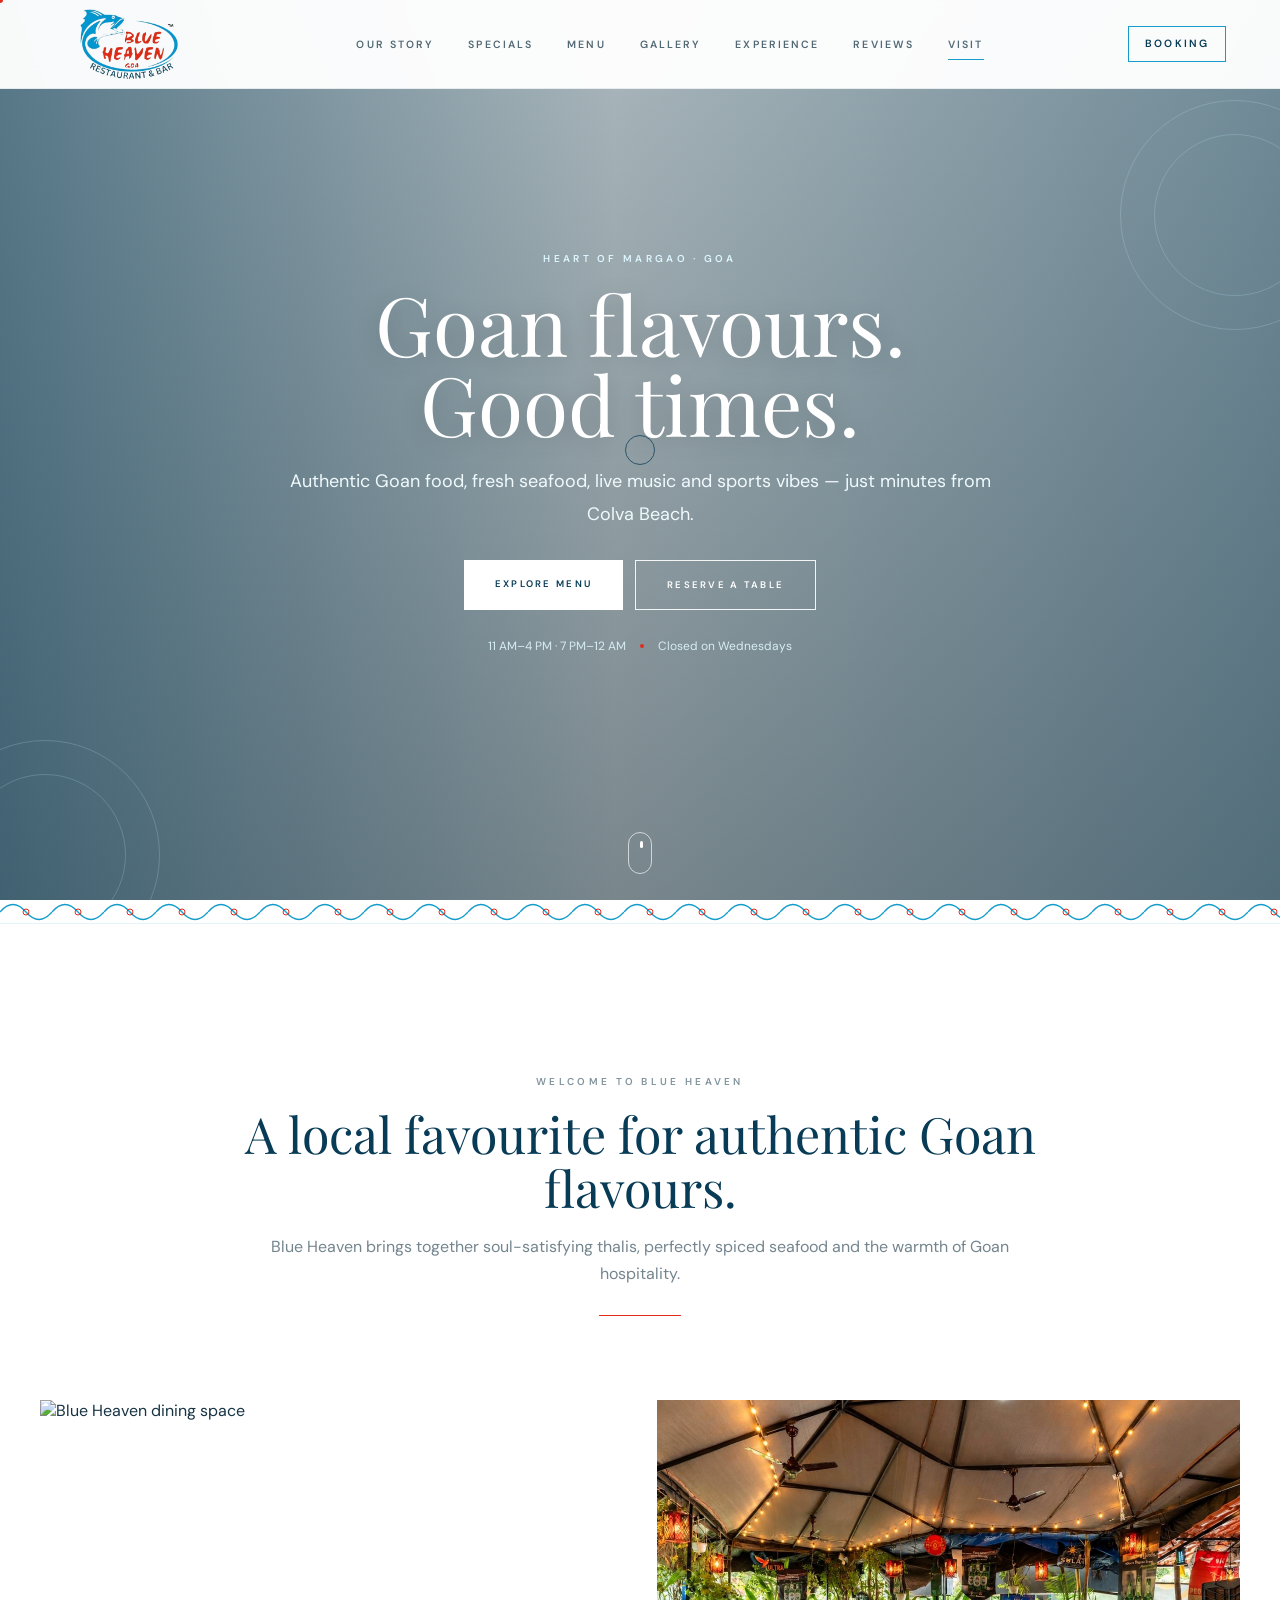
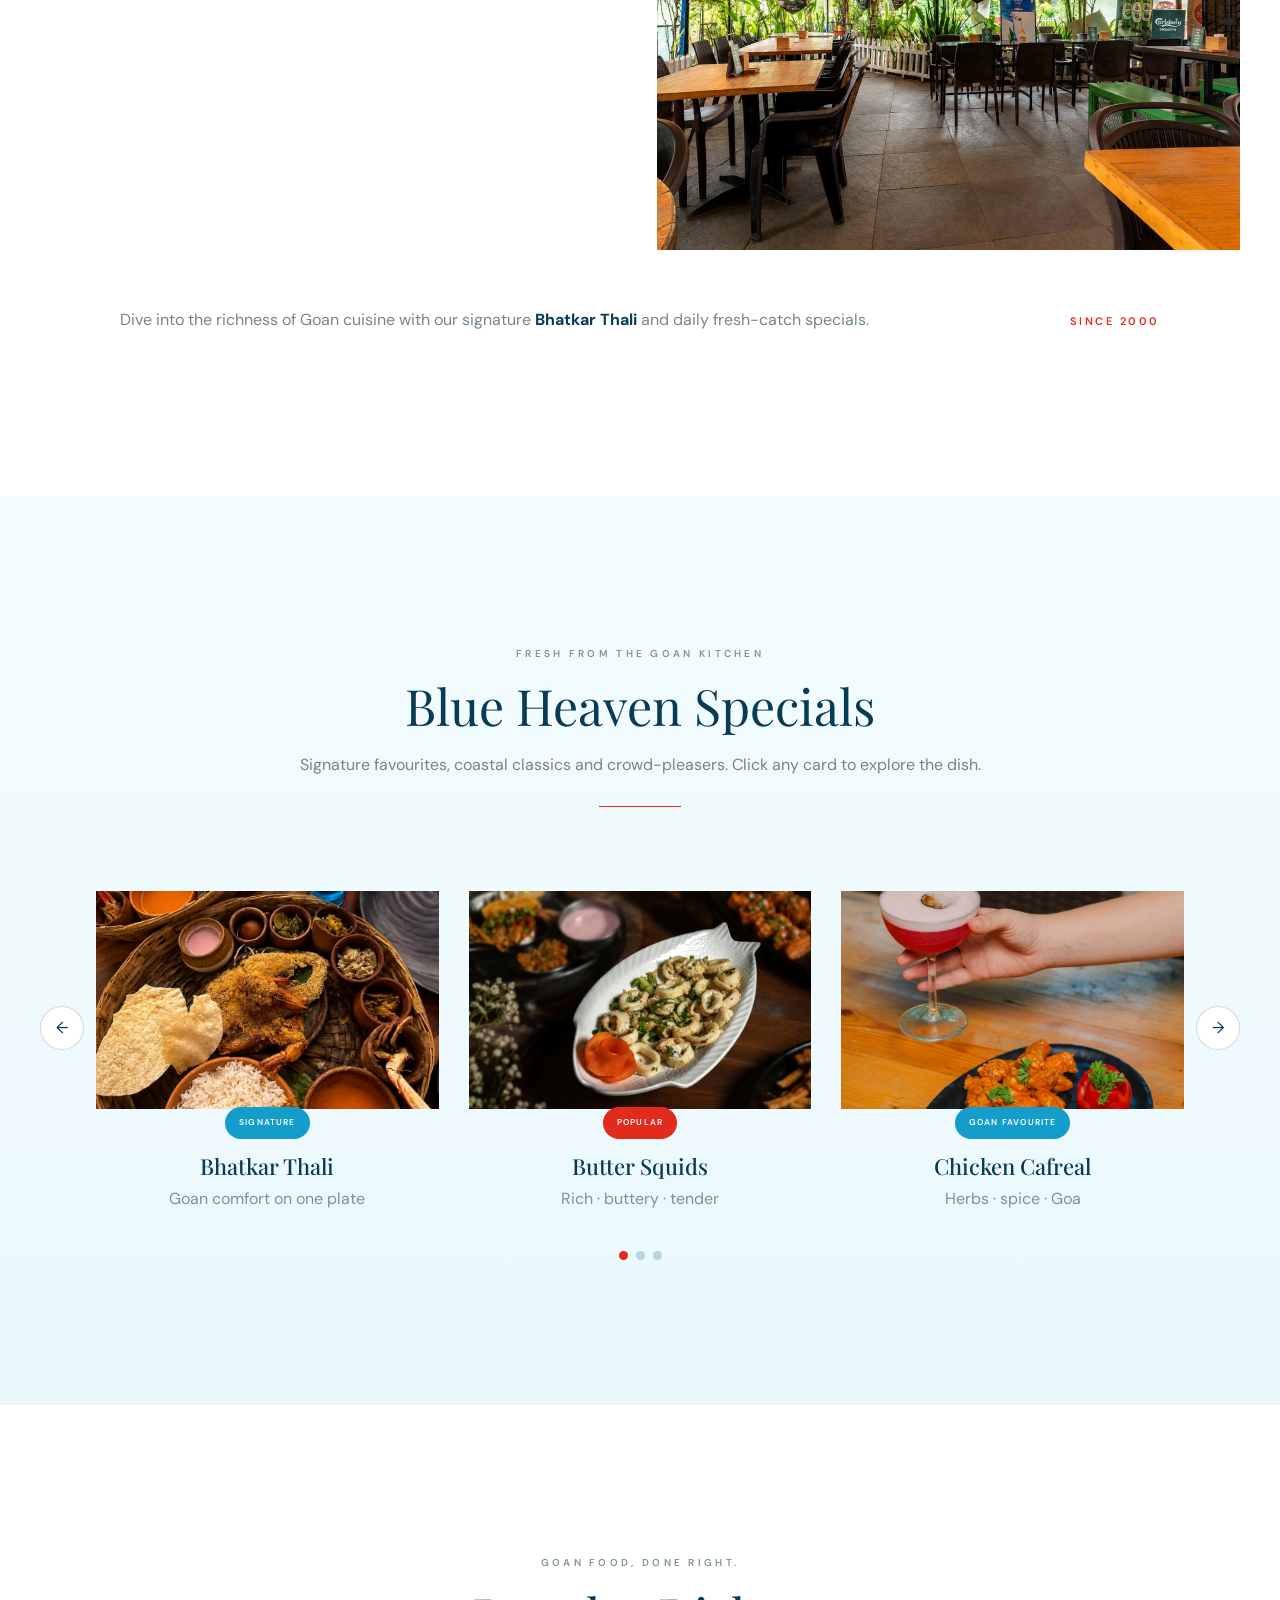
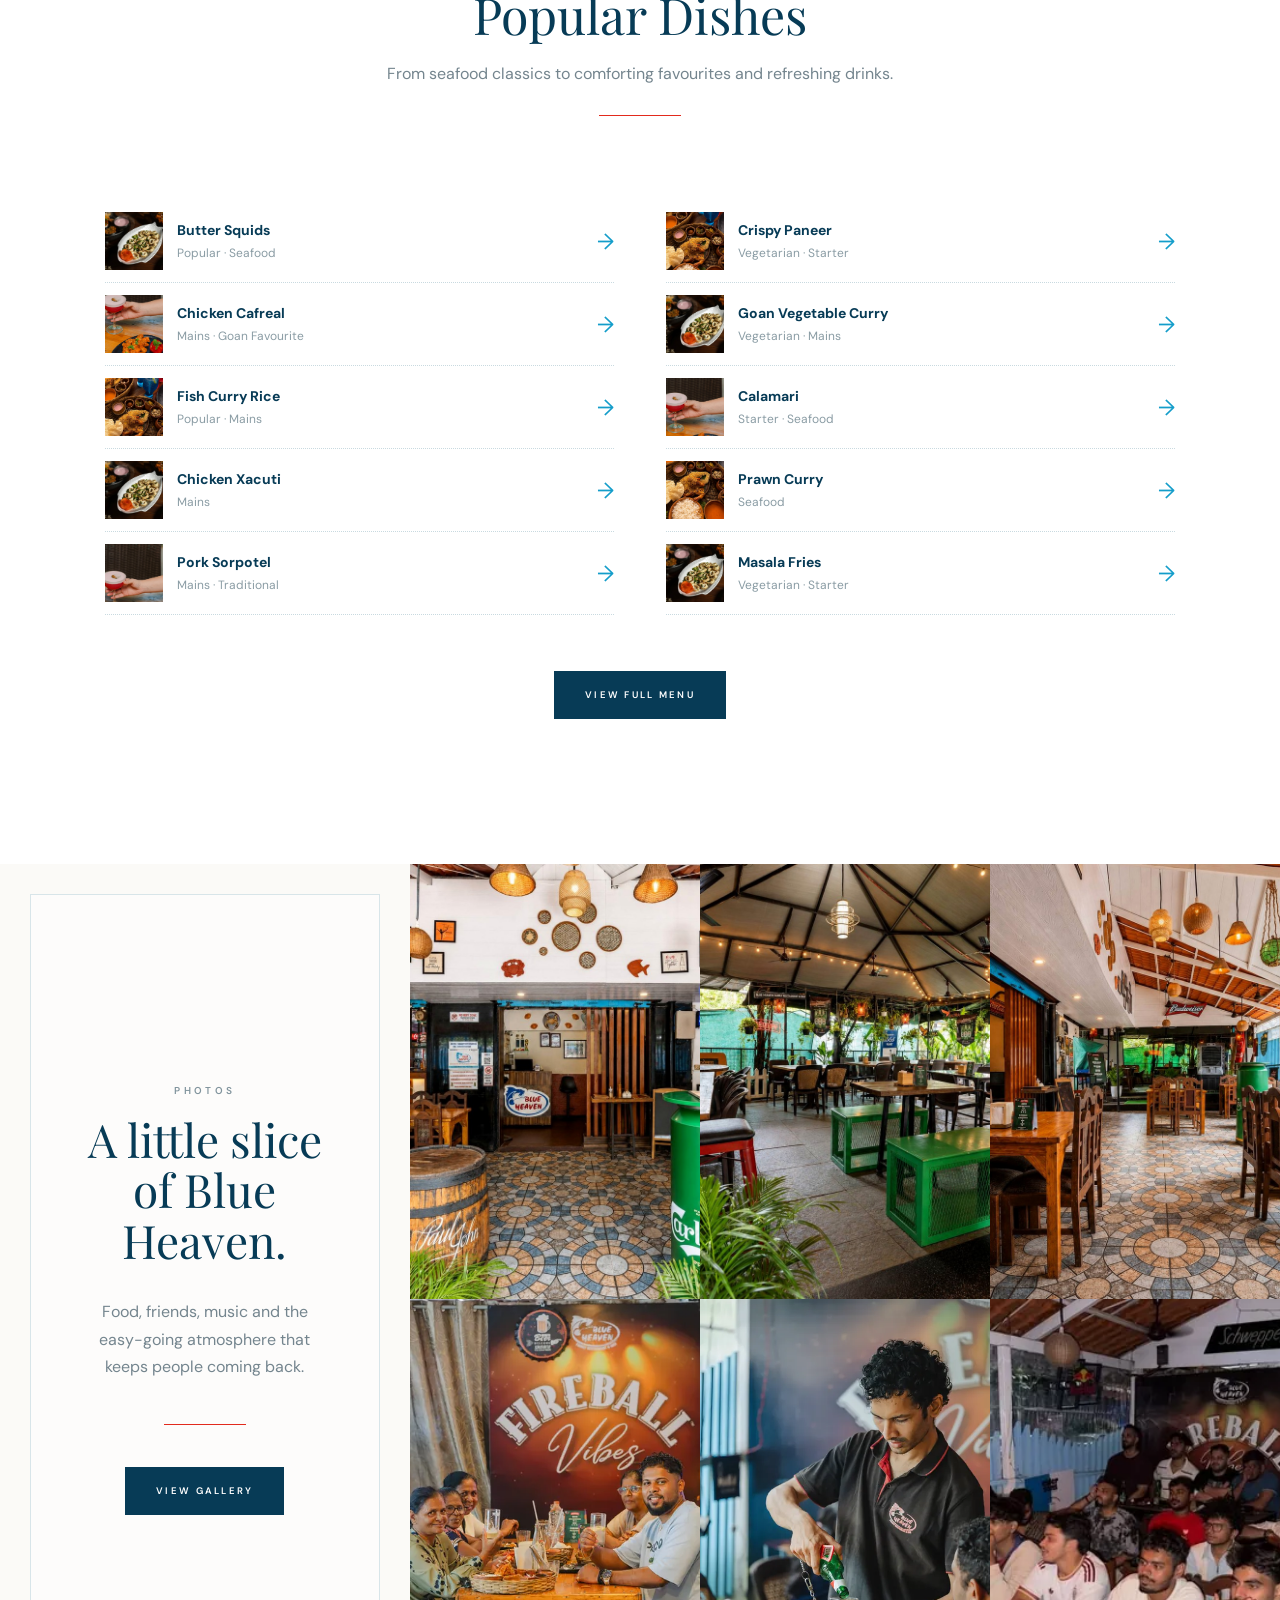
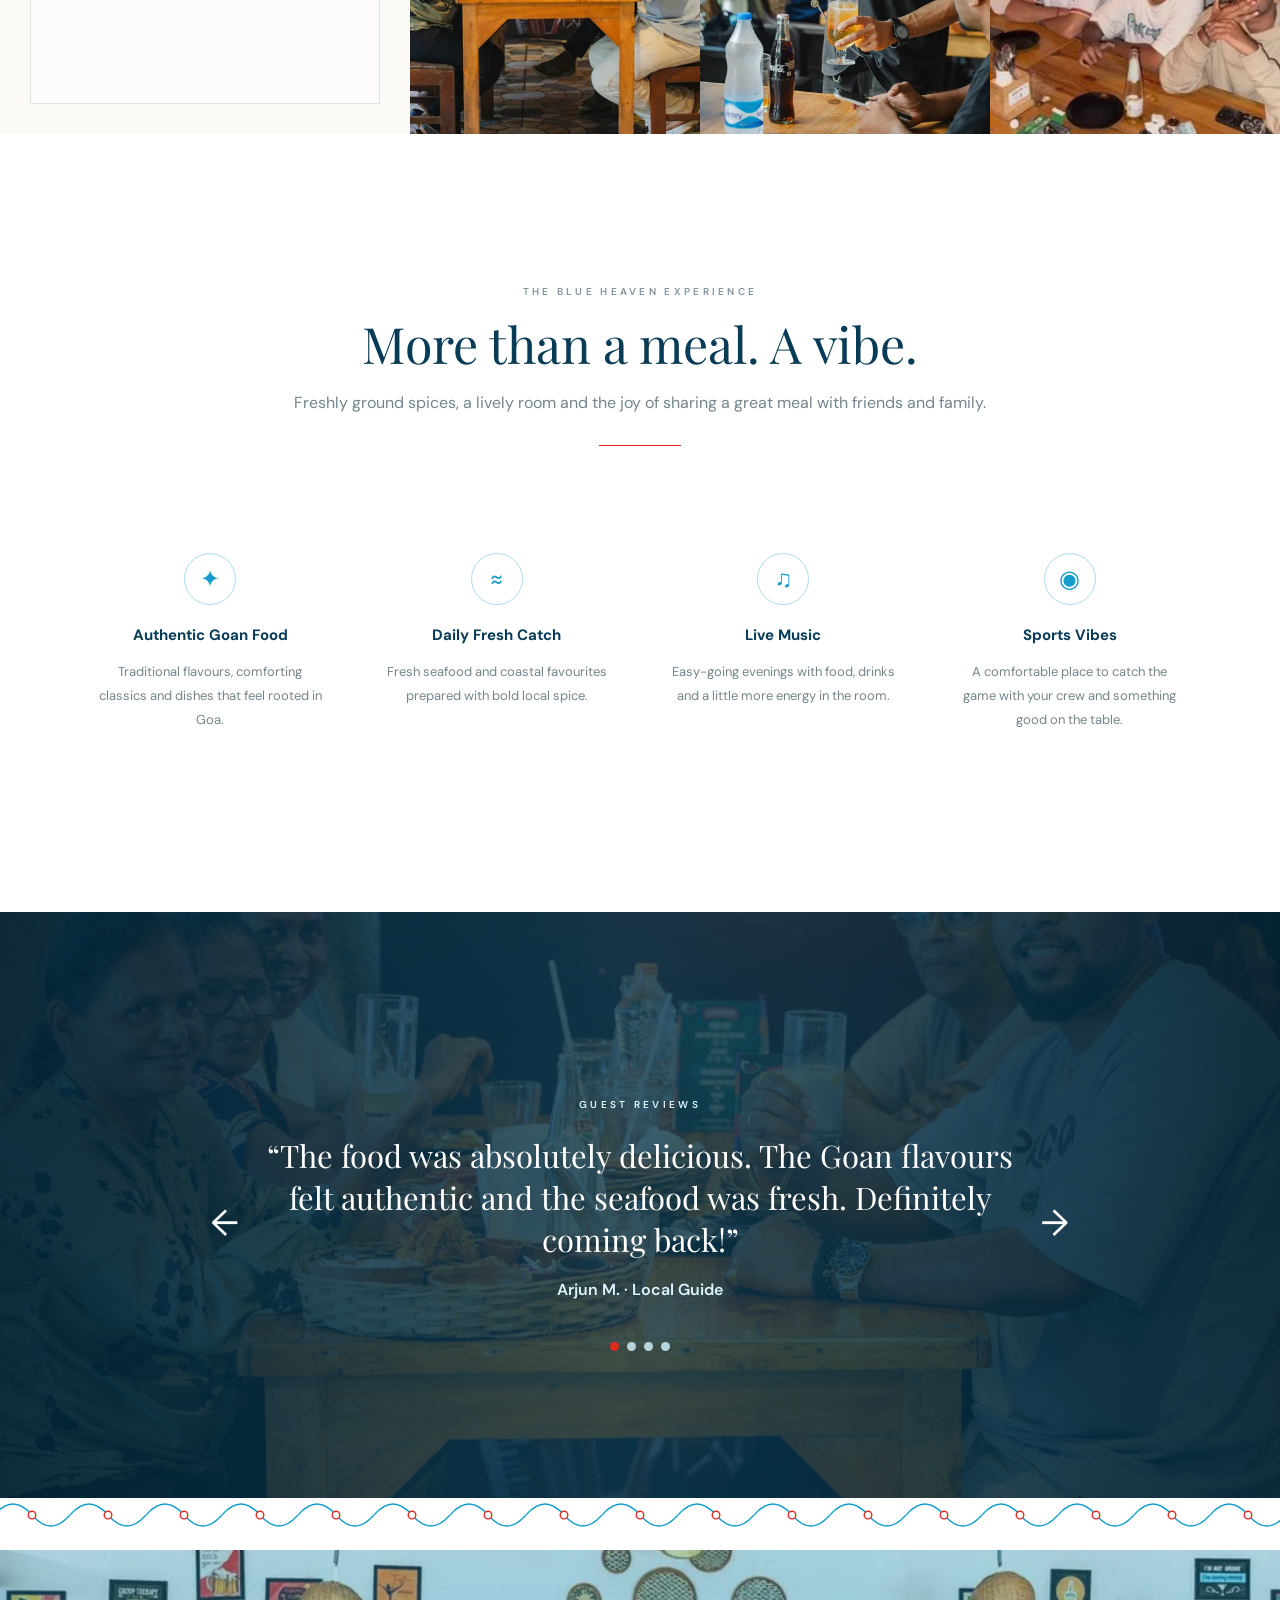
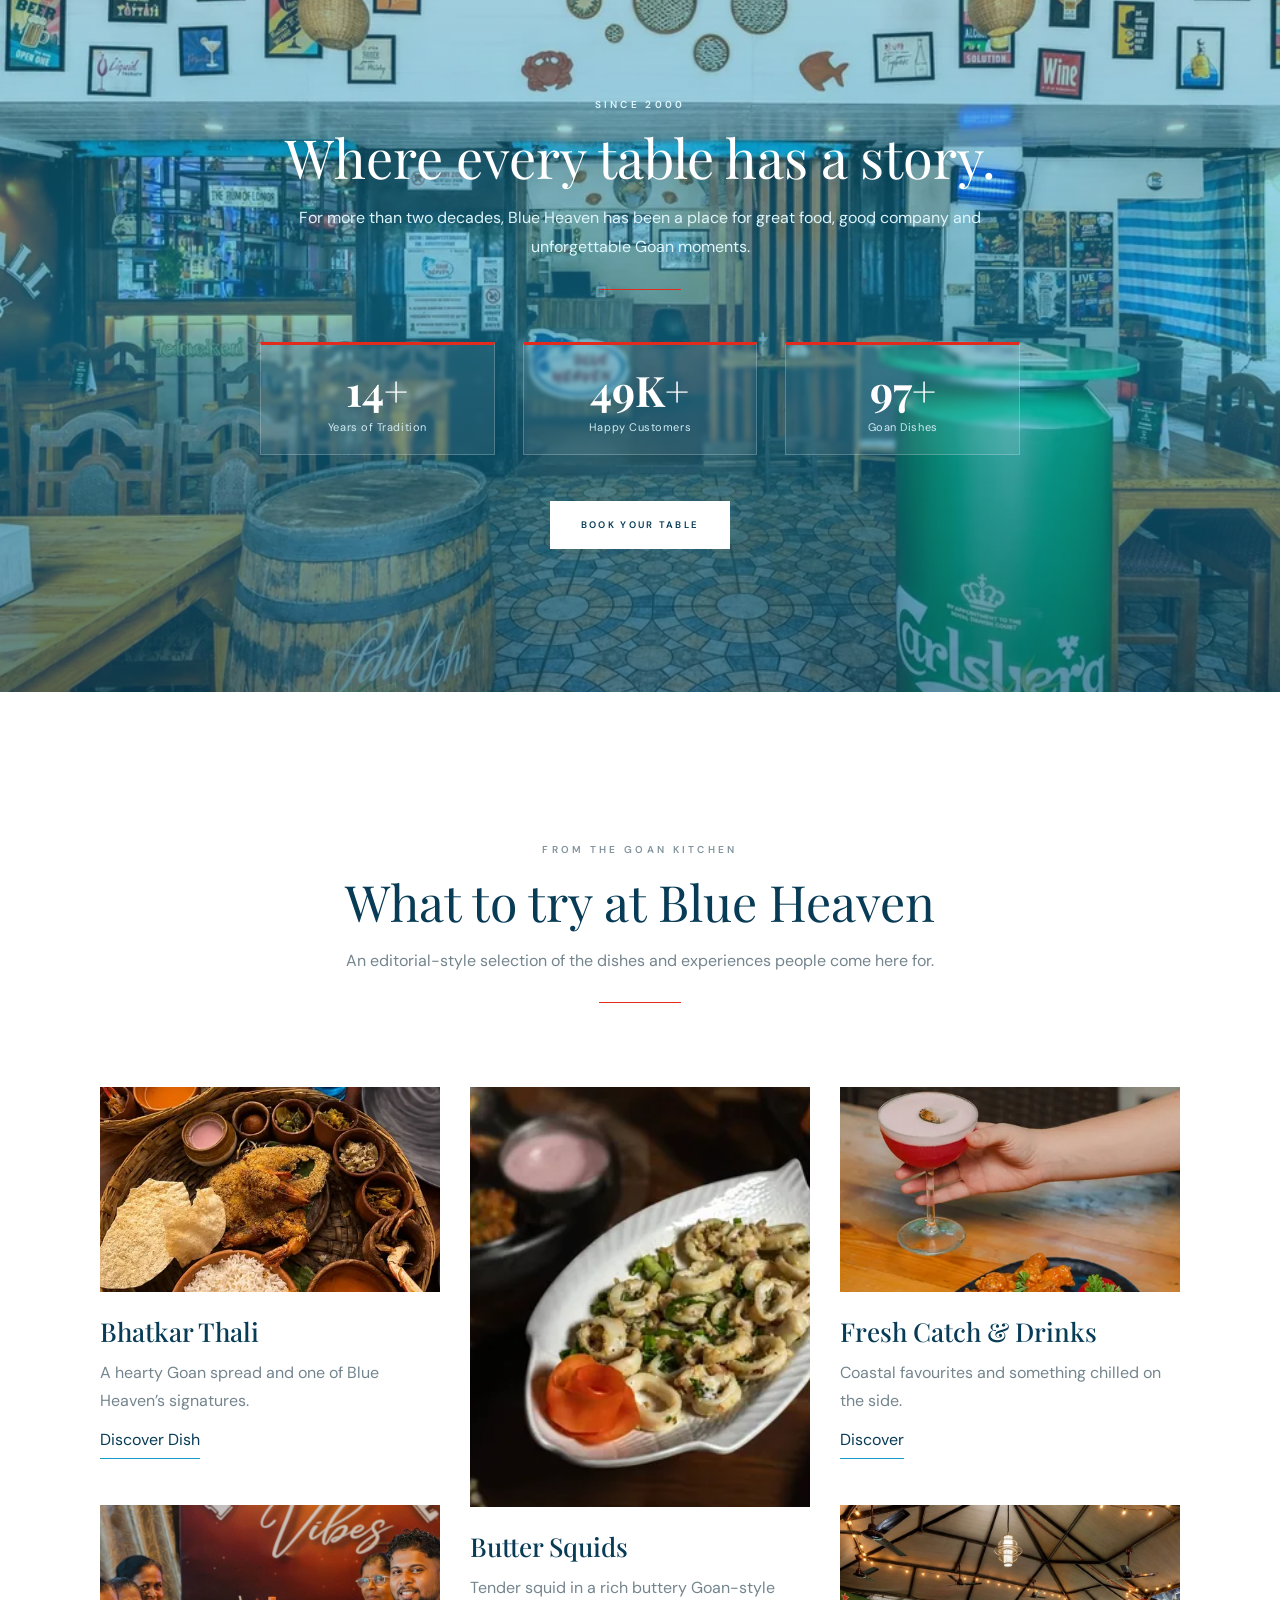
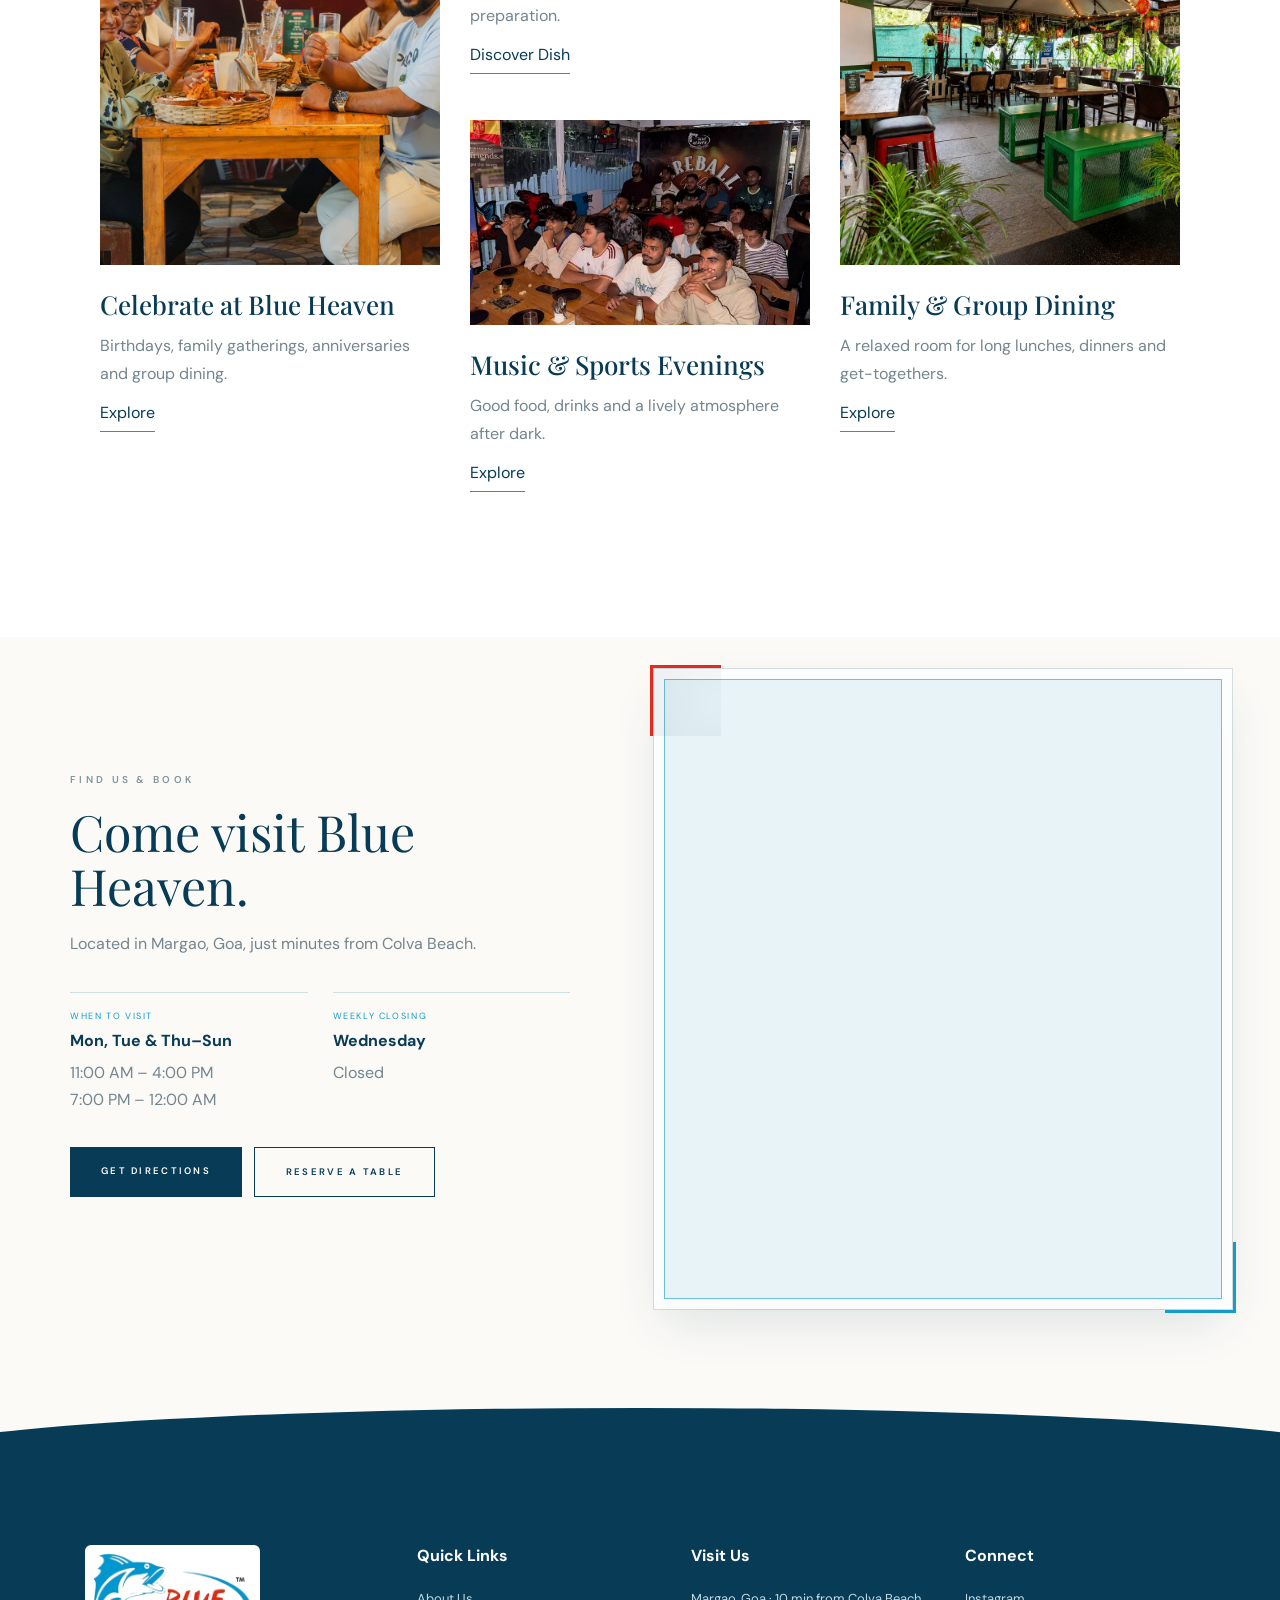
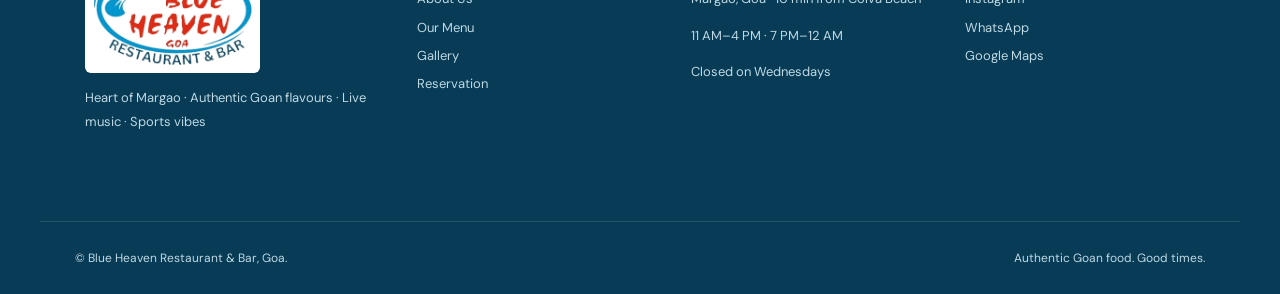
==== commit 9023b3c3: "Improve mobile responsiveness" ====
--- a/index.html
+++ b/index.html
@@ -6,6 +6,8 @@
   <title>Blue Heaven Goa — Restaurant & Bar</title>
   <meta name="description" content="Blue Heaven Restaurant & Bar in Goa — authentic Goan food, fresh seafood, live music and sports vibes."/>
   <link rel="icon" href="assets/fav.png"/>
+  <link rel="preload" as="image" href="assets/hero-mobile.webp" media="(max-width:650px)">
+  <link rel="preload" as="image" href="assets/hero-desktop.webp" media="(min-width:651px)">
   <link rel="preconnect" href="https://fonts.googleapis.com">
   <link rel="preconnect" href="https://fonts.gstatic.com" crossorigin>
   <link href="https://fonts.googleapis.com/css2?family=DM+Sans:wght@400;500;600&family=Playfair+Display:wght@400;500;600&display=swap" rel="stylesheet">
@@ -20,7 +22,7 @@
       <a href="#top" class="brand" aria-label="Blue Heaven home">
         <img src="assets/logo-transparent.png" alt="Blue Heaven Restaurant & Bar Goa"/>
       </a>
-      <nav class="nav" aria-label="Main navigation">
+      <nav class="nav" id="siteNav" aria-label="Main navigation">
         <a href="#story">Our Story</a>
         <a href="#specials">Specials</a>
         <a href="#menu">Menu</a>
@@ -28,9 +30,10 @@
         <a href="#experience">Experience</a>
         <a href="#reviews">Reviews</a>
         <a href="#visit">Visit</a>
+        <button class="mobile-nav-booking" type="button" data-book>Reserve a Table</button>
       </nav>
       <button class="booking-link" data-book>Booking</button>
-      <button class="menu-toggle" aria-label="Toggle menu"><span></span><span></span></button>
+      <button class="menu-toggle" type="button" aria-label="Open menu" aria-controls="siteNav" aria-expanded="false"><span></span><span></span><span></span></button>
     </div>
   </header>
 
@@ -67,8 +70,8 @@
         <i></i>
       </div>
       <div class="story-grid">
-        <figure class="photo-card reveal"><img src="assets/place-02.jpg" alt="Blue Heaven dining space"/></figure>
-        <figure class="photo-card reveal delay-1"><img src="assets/place-03.jpg" alt="Blue Heaven restaurant interior"/></figure>
+        <figure class="photo-card reveal"><img src="assets/place-02.png" alt="Blue Heaven dining space" loading="lazy" decoding="async"></figure>
+        <figure class="photo-card reveal delay-1"><img src="assets/place-03.jpg" alt="Blue Heaven restaurant interior" loading="lazy" decoding="async"></figure>
       </div>
       <div class="story-note reveal">
         <p>Dive into the richness of Goan cuisine with our signature <strong>Bhatkar Thali</strong> and daily fresh-catch specials.</p>
@@ -89,33 +92,33 @@
         <div class="special-viewport">
           <div class="special-track" id="specialTrack">
             <button class="special-card" data-item="Bhatkar Thali|A hearty Goan thali packed with comforting local flavours and the feeling of a proper home-style meal.|assets/dish-01.jpg">
-              <img src="assets/dish-01.jpg" alt=""><span class="tag">Signature</span><h3>Bhatkar Thali</h3><p>Goan comfort on one plate</p>
+              <img src="assets/dish-01.jpg" alt="" loading="lazy" decoding="async"><span class="tag">Signature</span><h3>Bhatkar Thali</h3><p>Goan comfort on one plate</p>
             </button>
             <button class="special-card" data-item="Butter Squids|Tender squid in a rich buttery Goan-style preparation.|assets/dish-02.jpg">
-              <img src="assets/dish-02.jpg" alt=""><span class="tag">Popular</span><h3>Butter Squids</h3><p>Rich · buttery · tender</p>
+              <img src="assets/dish-02.jpg" alt="" loading="lazy" decoding="async"><span class="tag">Popular</span><h3>Butter Squids</h3><p>Rich · buttery · tender</p>
             </button>
             <button class="special-card" data-item="Chicken Cafreal|Goan-style chicken packed with herbs, spice and bold green masala flavours.|assets/dish-03.jpg">
-              <img src="assets/dish-03.jpg" alt=""><span class="tag">Goan Favourite</span><h3>Chicken Cafreal</h3><p>Herbs · spice · Goa</p>
+              <img src="assets/dish-03.jpg" alt="" loading="lazy" decoding="async"><span class="tag">Goan Favourite</span><h3>Chicken Cafreal</h3><p>Herbs · spice · Goa</p>
             </button>
 
             <button class="special-card" data-item="Fish Curry Rice|Classic Goan fish curry served with fragrant rice — simple, comforting and unmistakably coastal.|assets/dish-04.jpg">
-              <img src="assets/dish-04.jpg" alt=""><span class="tag">Classic</span><h3>Fish Curry Rice</h3><p>Coastal comfort</p>
+              <img src="assets/dish-04.jpg" alt="" loading="lazy" decoding="async"><span class="tag">Classic</span><h3>Fish Curry Rice</h3><p>Coastal comfort</p>
             </button>
             <button class="special-card" data-item="Chicken Xacuti|Slow-cooked chicken in a rich roasted-spice gravy.|assets/dish-05.jpg">
-              <img src="assets/dish-05.jpg" alt=""><span class="tag">Mains</span><h3>Chicken Xacuti</h3><p>Roasted spice · slow cooked</p>
+              <img src="assets/dish-05.jpg" alt="" loading="lazy" decoding="async"><span class="tag">Mains</span><h3>Chicken Xacuti</h3><p>Roasted spice · slow cooked</p>
             </button>
             <button class="special-card" data-item="Pork Sorpotel|Traditional Goan pork preparation with deep spice and a bold, tangy finish.|assets/dish-06.jpg">
-              <img src="assets/dish-06.jpg" alt=""><span class="tag">Traditional</span><h3>Pork Sorpotel</h3><p>Deep spice · Goan tradition</p>
+              <img src="assets/dish-06.jpg" alt="" loading="lazy" decoding="async"><span class="tag">Traditional</span><h3>Pork Sorpotel</h3><p>Deep spice · Goan tradition</p>
             </button>
 
             <button class="special-card" data-item="Prawn Curry|Juicy prawns cooked in a fragrant coastal curry.|assets/dish-07.jpg">
-              <img src="assets/dish-07.jpg" alt=""><span class="tag">Seafood</span><h3>Prawn Curry</h3><p>Fresh · coastal · fragrant</p>
+              <img src="assets/dish-07.jpg" alt="" loading="lazy" decoding="async"><span class="tag">Seafood</span><h3>Prawn Curry</h3><p>Fresh · coastal · fragrant</p>
             </button>
             <button class="special-card" data-item="Fish Fry|Fresh fish marinated with Goan spices and pan fried.|assets/dish-08.jpg">
-              <img src="assets/dish-08.jpg" alt=""><span class="tag">Fresh Catch</span><h3>Fish Fry</h3><p>Goan spice · pan fried</p>
+              <img src="assets/dish-08.jpg" alt="" loading="lazy" decoding="async"><span class="tag">Fresh Catch</span><h3>Fish Fry</h3><p>Goan spice · pan fried</p>
             </button>
             <button class="special-card" data-item="Fresh Lime Soda|Refreshing lime, soda and a touch of sweetness — made for warm Goan afternoons.|assets/dish-09.jpg">
-              <img src="assets/dish-09.jpg" alt=""><span class="tag">Refresh</span><h3>Fresh Lime Soda</h3><p>Cool · citrus · easy</p>
+              <img src="assets/dish-09.jpg" alt="" loading="lazy" decoding="async"><span class="tag">Refresh</span><h3>Fresh Lime Soda</h3><p>Cool · citrus · easy</p>
             </button>
           </div>
         </div>
@@ -134,18 +137,18 @@
 
       <div class="menu-grid reveal">
         <div class="menu-column">
-          <button class="menu-item" data-item="Butter Squids|Tender squid cooked in a rich buttery preparation.|assets/dish-02.jpg"><img src="assets/dish-02.jpg"><span><b>Butter Squids</b><small>Popular · Seafood</small></span><em>→</em></button>
-          <button class="menu-item" data-item="Chicken Cafreal|A Goan favourite with fresh herbs and bold spices.|assets/dish-03.jpg"><img src="assets/dish-03.jpg"><span><b>Chicken Cafreal</b><small>Mains · Goan Favourite</small></span><em>→</em></button>
-          <button class="menu-item" data-item="Fish Curry Rice|Coastal fish curry served with steamed rice.|assets/dish-04.jpg"><img src="assets/dish-04.jpg"><span><b>Fish Curry Rice</b><small>Popular · Mains</small></span><em>→</em></button>
-          <button class="menu-item" data-item="Chicken Xacuti|Slow-cooked chicken in a rich roasted-spice gravy.|assets/dish-05.jpg"><img src="assets/dish-05.jpg"><span><b>Chicken Xacuti</b><small>Mains</small></span><em>→</em></button>
-          <button class="menu-item" data-item="Pork Sorpotel|Traditional Goan pork preparation with deep spices.|assets/dish-06.jpg"><img src="assets/dish-06.jpg"><span><b>Pork Sorpotel</b><small>Mains · Traditional</small></span><em>→</em></button>
+          <button class="menu-item" data-item="Butter Squids|Tender squid cooked in a rich buttery preparation.|assets/dish-02.jpg"><img src="assets/dish-02.jpg" loading="lazy" decoding="async"><span><b>Butter Squids</b><small>Popular · Seafood</small></span><em>→</em></button>
+          <button class="menu-item" data-item="Chicken Cafreal|A Goan favourite with fresh herbs and bold spices.|assets/dish-03.jpg"><img src="assets/dish-03.jpg" loading="lazy" decoding="async"><span><b>Chicken Cafreal</b><small>Mains · Goan Favourite</small></span><em>→</em></button>
+          <button class="menu-item" data-item="Fish Curry Rice|Coastal fish curry served with steamed rice.|assets/dish-04.jpg"><img src="assets/dish-04.jpg" loading="lazy" decoding="async"><span><b>Fish Curry Rice</b><small>Popular · Mains</small></span><em>→</em></button>
+          <button class="menu-item" data-item="Chicken Xacuti|Slow-cooked chicken in a rich roasted-spice gravy.|assets/dish-05.jpg"><img src="assets/dish-05.jpg" loading="lazy" decoding="async"><span><b>Chicken Xacuti</b><small>Mains</small></span><em>→</em></button>
+          <button class="menu-item" data-item="Pork Sorpotel|Traditional Goan pork preparation with deep spices.|assets/dish-06.jpg"><img src="assets/dish-06.jpg" loading="lazy" decoding="async"><span><b>Pork Sorpotel</b><small>Mains · Traditional</small></span><em>→</em></button>
         </div>
         <div class="menu-column">
-          <button class="menu-item" data-item="Crispy Paneer|Golden paneer with crunchy exterior and house seasoning.|assets/dish-10.jpg"><img src="assets/dish-10.jpg"><span><b>Crispy Paneer</b><small>Vegetarian · Starter</small></span><em>→</em></button>
-          <button class="menu-item" data-item="Goan Vegetable Curry|Seasonal vegetables in a fragrant coconut-based curry.|assets/dish-11.jpg"><img src="assets/dish-11.jpg"><span><b>Goan Vegetable Curry</b><small>Vegetarian · Mains</small></span><em>→</em></button>
-          <button class="menu-item" data-item="Calamari|Lightly seasoned squid served crisp and tender.|assets/dish-12.jpg"><img src="assets/dish-12.jpg"><span><b>Calamari</b><small>Starter · Seafood</small></span><em>→</em></button>
-          <button class="menu-item" data-item="Prawn Curry|Juicy prawns cooked in a fragrant coastal curry.|assets/dish-07.jpg"><img src="assets/dish-07.jpg"><span><b>Prawn Curry</b><small>Seafood</small></span><em>→</em></button>
-          <button class="menu-item" data-item="Masala Fries|Crispy fries finished with a house masala.|assets/dish-08.jpg"><img src="assets/dish-08.jpg"><span><b>Masala Fries</b><small>Vegetarian · Starter</small></span><em>→</em></button>
+          <button class="menu-item" data-item="Crispy Paneer|Golden paneer with crunchy exterior and house seasoning.|assets/dish-10.jpg"><img src="assets/dish-10.jpg" loading="lazy" decoding="async"><span><b>Crispy Paneer</b><small>Vegetarian · Starter</small></span><em>→</em></button>
+          <button class="menu-item" data-item="Goan Vegetable Curry|Seasonal vegetables in a fragrant coconut-based curry.|assets/dish-11.jpg"><img src="assets/dish-11.jpg" loading="lazy" decoding="async"><span><b>Goan Vegetable Curry</b><small>Vegetarian · Mains</small></span><em>→</em></button>
+          <button class="menu-item" data-item="Calamari|Lightly seasoned squid served crisp and tender.|assets/dish-12.jpg"><img src="assets/dish-12.jpg" loading="lazy" decoding="async"><span><b>Calamari</b><small>Starter · Seafood</small></span><em>→</em></button>
+          <button class="menu-item" data-item="Prawn Curry|Juicy prawns cooked in a fragrant coastal curry.|assets/dish-07.jpg"><img src="assets/dish-07.jpg" loading="lazy" decoding="async"><span><b>Prawn Curry</b><small>Seafood</small></span><em>→</em></button>
+          <button class="menu-item" data-item="Masala Fries|Crispy fries finished with a house masala.|assets/dish-08.jpg"><img src="assets/dish-08.jpg" loading="lazy" decoding="async"><span><b>Masala Fries</b><small>Vegetarian · Starter</small></span><em>→</em></button>
         </div>
       </div>
       <button class="btn btn-dark reveal" id="fullMenuButton">View Full Menu</button>
@@ -160,12 +163,12 @@
         <button class="btn btn-dark" id="galleryButton">View Gallery</button>
       </div>
       <div class="gallery-grid">
-        <button data-gallery="assets/place-01.jpg"><img src="assets/place-01.jpg" alt="Blue Heaven bar and dining space"></button>
-        <button data-gallery="assets/place-04.jpg"><img src="assets/place-04.jpg" alt="Blue Heaven open-air seating"></button>
-        <button data-gallery="assets/place-05.jpg"><img src="assets/place-05.jpg" alt="Blue Heaven interior"></button>
-        <button data-gallery="assets/FL-40.jpg"><img src="assets/FL-40.jpg" alt="Guests enjoying an evening at Blue Heaven"></button>
-        <button data-gallery="assets/FL-34.jpg"><img src="assets/FL-34.jpg" alt="Drinks at Blue Heaven"></button>
-        <button data-gallery="assets/gallery2.jpg"><img src="assets/gallery2.jpg" alt="Sports night at Blue Heaven"></button>
+        <button data-gallery="assets/place-01.jpg"><img src="assets/place-01.jpg" alt="Blue Heaven bar and dining space" loading="lazy" decoding="async"></button>
+        <button data-gallery="assets/place-04.jpg"><img src="assets/place-04.jpg" alt="Blue Heaven open-air seating" loading="lazy" decoding="async"></button>
+        <button data-gallery="assets/place-05.jpg"><img src="assets/place-05.jpg" alt="Blue Heaven interior" loading="lazy" decoding="async"></button>
+        <button data-gallery="assets/FL-40.jpg"><img src="assets/FL-40.jpg" srcset="assets/FL-40-480.webp 480w, assets/FL-40-960.webp 960w, assets/FL-40-1440.webp 1440w" sizes="33vw" alt="Guests enjoying an evening at Blue Heaven" loading="lazy" decoding="async"></button>
+        <button data-gallery="assets/FL-34.jpg"><img src="assets/FL-34.jpg" srcset="assets/FL-34-480.webp 480w, assets/FL-34-960.webp 960w, assets/FL-34-1440.webp 1440w" sizes="33vw" alt="Drinks at Blue Heaven" loading="lazy" decoding="async"></button>
+        <button data-gallery="assets/gallery2.jpg"><img src="assets/gallery2.jpg" srcset="assets/gallery2-480.webp 480w, assets/gallery2-960.webp 960w" sizes="33vw" alt="Sports night at Blue Heaven" loading="lazy" decoding="async"></button>
       </div>
     </section>
 
@@ -199,8 +202,8 @@
     </section>
 
     <section class="vibe-video-section" id="story-video">
-      <video class="vibe-bg-video" autoplay muted loop playsinline poster="assets/place-01.jpg">
-        <source src="assets/IMG_4564.mp4" type="video/mp4"/>
+      <video class="vibe-bg-video" muted loop playsinline preload="none" poster="assets/video-poster.webp" aria-hidden="true">
+        <source data-src="assets/IMG_4564.mp4" type="video/mp4"/>
       </video>
       <div class="vibe-video-overlay"></div>
       <div class="vibe-video-content reveal">
@@ -239,13 +242,13 @@
       <div class="favourites-masonry">
         <div class="favourite-column">
           <article class="favourite-card short reveal">
-            <img src="assets/thali.jpg" alt="Bhatkar Thali">
+            <img src="assets/thali.jpg" srcset="assets/thali-480.webp 480w, assets/thali-960.webp 960w" sizes="(max-width:650px) 100vw, 33vw" alt="Bhatkar Thali" loading="lazy" decoding="async">
             <h3>Bhatkar Thali</h3>
             <p>A hearty Goan spread and one of Blue Heaven’s signatures.</p>
             <button class="text-link" data-item="Bhatkar Thali|A soul-satisfying thali packed with comforting local flavours — the kind of plate that feels like a proper Goan meal.|assets/thali.jpg">Discover Dish</button>
           </article>
           <article class="favourite-card deep extra">
-            <img src="assets/place-06.jpg" alt="Blue Heaven celebration">
+            <img src="assets/place-06.jpg" alt="Blue Heaven celebration" loading="lazy" decoding="async">
             <h3>Celebrate at Blue Heaven</h3>
             <p>Birthdays, family gatherings, anniversaries and group dining.</p>
             <button class="text-link" data-item="Celebrate at Blue Heaven|Bring your favourite people together over great food, refreshing drinks and memorable Goan moments.|assets/place-06.jpg">Explore</button>
@@ -254,13 +257,13 @@
 
         <div class="favourite-column">
           <article class="favourite-card tall reveal delay-1">
-            <img src="assets/buttersquids2.jpg" alt="Butter Squids">
+            <img src="assets/buttersquids2.jpg" srcset="assets/buttersquids2-480.webp 480w, assets/buttersquids2-960.webp 960w, assets/buttersquids2-1440.webp 1440w" sizes="(max-width:650px) 100vw, 33vw" alt="Butter Squids" loading="lazy" decoding="async">
             <h3>Butter Squids</h3>
             <p>Tender squid in a rich buttery Goan-style preparation.</p>
             <button class="text-link" data-item="Butter Squids|Tender squid in a rich buttery preparation — a Blue Heaven favourite for seafood lovers.|assets/buttersquids2.jpg">Discover Dish</button>
           </article>
           <article class="favourite-card short extra">
-            <img src="assets/place-08.jpg" alt="Sports night">
+            <img src="assets/place-08.jpg" alt="Sports night" loading="lazy" decoding="async">
             <h3>Music & Sports Evenings</h3>
             <p>Good food, drinks and a lively atmosphere after dark.</p>
             <button class="text-link" data-item="Music & Sports Evenings|Settle in with your group, order the table a few favourites and enjoy Blue Heaven’s relaxed evening atmosphere.|assets/place-08.jpg">Explore</button>
@@ -269,13 +272,13 @@
 
         <div class="favourite-column">
           <article class="favourite-card short reveal delay-2">
-            <img src="assets/FL-4.jpg" alt="Food and drink at Blue Heaven">
+            <img src="assets/FL-4.jpg" srcset="assets/FL-4-480.webp 480w, assets/FL-4-960.webp 960w, assets/FL-4-1440.webp 1440w" sizes="(max-width:650px) 100vw, 33vw" alt="Food and drink at Blue Heaven" loading="lazy" decoding="async">
             <h3>Fresh Catch & Drinks</h3>
             <p>Coastal favourites and something chilled on the side.</p>
             <button class="text-link" data-item="Fresh Catch & Drinks|Daily seafood specials bring the coast to the table, paired with refreshing drinks for an easy Goan meal.|assets/FL-4.jpg">Discover</button>
           </article>
           <article class="favourite-card deep extra">
-            <img src="assets/place-04.jpg" alt="Blue Heaven dining">
+            <img src="assets/place-04.jpg" alt="Blue Heaven dining" loading="lazy" decoding="async">
             <h3>Family & Group Dining</h3>
             <p>A relaxed room for long lunches, dinners and get-togethers.</p>
             <button class="text-link" data-item="Family & Group Dining|Blue Heaven is built for shared tables, family dinners and casual celebrations with your whole crew.|assets/place-04.jpg">Explore</button>
@@ -379,7 +382,7 @@
     </div>
   </div>
 
-  <div class="lightbox" id="lightbox"><button class="lightbox-close">×</button><img alt="Blue Heaven gallery image"></div>
+  <div class="lightbox" id="lightbox"><button class="lightbox-close">×</button><img alt="Blue Heaven gallery image" loading="lazy" decoding="async"></div>
 
   <script src="script.js"></script>
 </body>
--- a/styles.css
+++ b/styles.css
@@ -932,3 +932,880 @@
   }
   .vibe-video-section{border-top-width:14px}
 }
+
+
+/* V5 — hide the browser cursor whenever the custom interactive cursor is active */
+@media (pointer:fine){
+  body.cursor-ready,
+  body.cursor-ready *,
+  body.cursor-ready *::before,
+  body.cursor-ready *::after{
+    cursor:none!important;
+  }
+}
+
+/* Keep normal system cursor on touch/coarse-pointer devices. */
+@media (pointer:coarse){
+  body,
+  body *{
+    cursor:auto!important;
+  }
+}
+
+
+/* =========================================================
+   V6 — dedicated mobile/tablet responsiveness pass
+   ========================================================= */
+
+/* Optimized hero sources */
+.hero-bg{
+  background-image:url("assets/hero-desktop.png");
+}
+
+/* Mobile navigation CTA is hidden on desktop. */
+.mobile-nav-booking{display:none}
+
+/* Better touch behavior and wrapping defaults. */
+.nav a,.booking-link,.mobile-nav-booking,.btn,.menu-toggle,
+.slider-arrow,.quote-arrow,.special-dots button,.quote-dots button,
+.modal-close,.lightbox-close,.to-top{
+  -webkit-tap-highlight-color:transparent;
+}
+button,a{touch-action:manipulation}
+h1,h2,h3,p{overflow-wrap:break-word}
+
+/* Tablet and smaller */
+@media(max-width:980px){
+  /* Header / menu */
+  .header-inner{
+    height:78px;
+    padding:0 20px;
+    grid-template-columns:1fr auto;
+  }
+  .brand{height:70px}
+  .brand img{width:126px;height:62px}
+  .menu-toggle{
+    display:grid;
+    place-items:center;
+    width:48px;
+    height:48px;
+    padding:0;
+    border:1px solid rgba(7,59,86,.12);
+  }
+  .menu-toggle span{
+    width:24px;
+    margin:3px 0;
+  }
+  .nav{
+    display:none;
+  }
+  .nav.mobile-open{
+    display:flex;
+    position:fixed;
+    top:78px;
+    left:0;
+    right:0;
+    bottom:0;
+    z-index:49;
+    padding:28px 24px 40px;
+    flex-direction:column;
+    justify-content:flex-start;
+    align-items:stretch;
+    gap:0;
+    overflow-y:auto;
+    overscroll-behavior:contain;
+    background:
+      linear-gradient(180deg,rgba(255,255,255,.99),rgba(244,252,254,.99));
+    box-shadow:none;
+  }
+  .nav.mobile-open a{
+    display:flex;
+    align-items:center;
+    min-height:54px;
+    padding:0 4px;
+    border-bottom:1px solid rgba(7,59,86,.09);
+    font-family:"Playfair Display",serif;
+    font-size:24px;
+    font-weight:400;
+    letter-spacing:0;
+    text-transform:none;
+    color:var(--blue-dark);
+  }
+  .nav.mobile-open a::after{display:none}
+  .mobile-nav-booking{
+    display:flex;
+    align-items:center;
+    justify-content:center;
+    min-height:50px;
+    margin-top:28px;
+    border:1px solid var(--blue-dark);
+    background:var(--blue-dark);
+    color:#fff;
+    text-transform:uppercase;
+    letter-spacing:.18em;
+    font-size:10px;
+    font-weight:600;
+  }
+  body.menu-open{overflow:hidden}
+  .booking-link{display:none!important}
+
+  /* Hero uses dynamic mobile viewport instead of fixed desktop height. */
+  .hero{
+    height:auto;
+    min-height:100vh;
+    min-height:100svh;
+    padding:128px 24px 76px;
+  }
+  .hero-bg{
+    inset:-2%;
+    background-image:url("assets/hero-mobile.webp");
+    background-position:center 48%;
+  }
+  .hero-content{
+    width:min(680px,100%);
+    padding:0;
+  }
+  .hero h1{
+    font-size:clamp(3.25rem,9vw,4.4rem);
+  }
+  .hero p{
+    max-width:600px;
+    font-size:16px;
+  }
+  .scroll-cue{bottom:18px}
+
+  /* Fluid sections */
+  .section{
+    padding:clamp(84px,11vw,118px) 0;
+  }
+  .section-title{
+    margin-bottom:58px;
+    padding:0 28px;
+  }
+  .section-title h2{
+    font-size:clamp(2.35rem,6vw,3.25rem);
+  }
+
+  /* Story */
+  .story-grid{
+    grid-template-columns:1fr;
+    gap:18px;
+    max-width:760px;
+    padding:0 28px;
+  }
+  .photo-card img{
+    height:auto;
+    aspect-ratio:4/3;
+  }
+  .story-note{
+    max-width:760px;
+    padding:0 28px;
+  }
+
+  /* Swipeable specials */
+  .slider-shell{
+    max-width:none;
+    padding:0 24px 18px;
+  }
+  .special-viewport{
+    overflow-x:auto;
+    overflow-y:hidden;
+    scroll-snap-type:x mandatory;
+    scroll-padding-inline:0;
+    scrollbar-width:none;
+    -webkit-overflow-scrolling:touch;
+  }
+  .special-viewport::-webkit-scrollbar{display:none}
+  .special-track{
+    gap:18px;
+    transform:none!important;
+    width:max-content;
+  }
+  .special-card{
+    flex:0 0 min(72vw,390px);
+    width:min(72vw,390px);
+    scroll-snap-align:start;
+    scroll-snap-stop:always;
+  }
+  .special-card img{
+    height:auto;
+    aspect-ratio:4/3;
+  }
+  .slider-arrow{
+    top:calc(50% - 42px);
+    width:46px;
+    height:46px;
+    background:rgba(255,255,255,.94);
+  }
+  .slider-arrow.prev{left:10px}
+  .slider-arrow.next{right:10px}
+  .special-dots{
+    gap:0;
+    margin-top:26px;
+    flex-wrap:wrap;
+  }
+  .special-dots button,
+  .quote-dots button{
+    position:relative;
+    width:30px;
+    height:30px;
+    margin:0;
+    background:transparent!important;
+  }
+  .special-dots button::before,
+  .quote-dots button::before{
+    content:"";
+    position:absolute;
+    left:50%;
+    top:50%;
+    width:8px;
+    height:8px;
+    border-radius:50%;
+    transform:translate(-50%,-50%);
+    background:#B6D5DF;
+  }
+  .special-dots button.active::before,
+  .quote-dots button.active::before{
+    background:var(--red);
+  }
+
+  /* Menu */
+  .menu-grid{
+    grid-template-columns:1fr;
+    max-width:760px;
+    padding:0 28px;
+    gap:0;
+  }
+  .menu-item{
+    min-height:78px;
+    grid-template-columns:64px minmax(0,1fr) 32px;
+  }
+  .menu-item img{
+    width:64px;
+    height:64px;
+  }
+
+  /* Gallery becomes natural-height instead of fixed-height desktop grid. */
+  .gallery-section{
+    grid-template-columns:1fr;
+    min-height:0;
+  }
+  .gallery-copy{
+    min-height:0;
+    margin:24px;
+    padding:72px 34px;
+  }
+  .gallery-grid{
+    height:auto!important;
+    grid-template-columns:repeat(2,minmax(0,1fr));
+    grid-template-rows:none;
+  }
+  .gallery-grid button{
+    aspect-ratio:1/1;
+    min-height:0;
+  }
+
+  /* Experience */
+  .feature-grid{
+    grid-template-columns:repeat(2,minmax(0,1fr));
+    max-width:760px;
+  }
+  .feature-grid article{
+    padding:28px 18px;
+  }
+
+  /* Reviews — content driven, no clipping with long text / zoom. */
+  .review-slider{
+    height:auto;
+    min-height:560px;
+    padding:105px 0 96px;
+  }
+  .quote-wrap{
+    width:min(760px,100%);
+    padding:0 72px;
+  }
+  .quote-wrap blockquote{
+    font-size:clamp(1.6rem,4vw,2rem);
+  }
+  .quote-arrow{
+    width:48px;
+    height:48px;
+    display:grid;
+    place-items:center;
+  }
+  .quote-prev{left:18px}
+  .quote-next{right:18px}
+
+  /* Video story */
+  .vibe-video-section{
+    min-height:0;
+  }
+  .vibe-video-content{
+    width:min(820px,100%);
+    padding:100px 36px;
+  }
+  .vibe-video-content h2{
+    font-size:clamp(2.5rem,6vw,3.3rem);
+  }
+
+  /* Editorial favourites: two columns on tablet only. */
+  .favourites-masonry{
+    grid-template-columns:repeat(2,minmax(0,1fr));
+    gap:26px;
+    padding:0 28px;
+  }
+  .favourite-card.short img,
+  .favourite-card.tall img,
+  .favourite-card.deep img{
+    height:auto!important;
+    aspect-ratio:4/3;
+  }
+
+  /* Visit / map */
+  .visit-section{
+    grid-template-columns:1fr;
+    min-height:0;
+    padding-bottom:96px;
+  }
+  .visit-copy{
+    max-width:760px;
+    justify-self:center;
+    width:100%;
+    padding:82px 32px 44px;
+  }
+  .visit-map{
+    width:calc(100% - 64px);
+    height:auto;
+    aspect-ratio:16/10;
+    margin:12px auto 26px;
+  }
+
+  /* Footer */
+  .footer-inner{
+    grid-template-columns:1fr 1fr;
+    gap:42px 28px;
+  }
+
+  /* Mobile-friendly modal container */
+  .modal{
+    place-items:end center;
+  }
+  .modal-box{
+    width:100%;
+    max-width:none;
+    max-height:calc(100dvh - 10px);
+    padding:34px 28px calc(28px + env(safe-area-inset-bottom));
+    border-radius:18px 18px 0 0;
+  }
+  .modal-box>img{
+    height:auto;
+    aspect-ratio:16/9;
+  }
+  .menu-tabs{
+    flex-wrap:nowrap;
+    overflow-x:auto;
+    padding-bottom:7px;
+    scrollbar-width:none;
+  }
+  .menu-tabs::-webkit-scrollbar{display:none}
+  .menu-tabs button{
+    flex:0 0 auto;
+    min-height:42px;
+  }
+  .booking-box input,
+  .booking-box select,
+  .booking-box textarea{
+    font-size:16px;
+    min-height:48px;
+  }
+
+  .to-top{
+    width:48px;
+    height:48px;
+    right:18px;
+    bottom:18px;
+  }
+}
+
+/* Phones */
+@media(max-width:650px){
+  .header-inner{padding:0 14px}
+  .brand img{width:116px}
+
+  .hero{
+    padding:112px 20px 72px;
+  }
+  .hero-bg{
+    background-position:center 44%;
+  }
+  .hero-shade{
+    background:
+      linear-gradient(180deg,rgba(7,59,86,.44),rgba(7,59,86,.60)),
+      linear-gradient(0deg,rgba(0,0,0,.30),rgba(0,0,0,.04));
+  }
+  .hero h1{
+    margin:14px 0 20px;
+    font-size:clamp(2.75rem,13vw,3.65rem);
+    line-height:1.02;
+  }
+  .hero p{
+    font-size:15px;
+    line-height:1.65;
+  }
+  .hero-actions{
+    width:100%;
+    gap:10px;
+    margin-top:25px;
+  }
+  .hero-actions .btn{
+    width:100%;
+    max-width:340px;
+    min-height:48px;
+  }
+  .hero-meta{
+    margin-top:22px;
+    font-size:11px;
+  }
+  .goan-corner{width:160px;height:160px}
+
+  .section{
+    padding:82px 0;
+  }
+  .section-title{
+    margin-bottom:46px;
+    padding:0 20px;
+  }
+  .section-title h2,
+  .gallery-copy h2,
+  .visit-copy h2{
+    font-size:clamp(2.15rem,10vw,2.7rem);
+  }
+  .section-title p{
+    font-size:15px;
+  }
+  .eyebrow{
+    letter-spacing:.24em;
+    line-height:1.6;
+  }
+
+  .story-grid{padding:0 18px}
+  .story-note{
+    padding:0 20px;
+    margin-top:28px;
+    gap:8px;
+  }
+  .story-note p{margin-bottom:4px}
+
+  /* One-and-a-bit card view hints that the carousel is swipeable. */
+  .slider-shell{
+    padding:0 0 12px 20px;
+  }
+  .special-viewport{
+    padding-right:20px;
+  }
+  .special-card{
+    flex-basis:84vw;
+    width:84vw;
+  }
+  .slider-arrow{
+    display:none;
+  }
+  .special-card h3{font-size:21px}
+  .special-dots{
+    padding-right:20px;
+  }
+
+  .menu-grid{padding:0 18px}
+  .menu-item{
+    grid-template-columns:58px minmax(0,1fr) 28px;
+    gap:12px;
+    min-height:74px;
+  }
+  .menu-item img{
+    width:58px;
+    height:58px;
+  }
+  .menu-item b{font-size:13.5px}
+  .menu-item small{font-size:11px}
+
+  .gallery-copy{
+    margin:18px;
+    padding:60px 24px;
+  }
+  .gallery-grid{
+    grid-template-columns:1fr;
+  }
+  .gallery-grid button{
+    aspect-ratio:4/3;
+  }
+
+  .feature-grid{
+    grid-template-columns:1fr;
+    padding:0 22px;
+  }
+
+  .review-slider{
+    min-height:0;
+    padding:88px 0 94px;
+  }
+  .quote-wrap{
+    padding:0 28px;
+  }
+  .quote-wrap blockquote{
+    font-size:1.55rem;
+    line-height:1.45;
+  }
+  .quote-arrow{
+    top:auto;
+    bottom:36px;
+    transform:none;
+    width:44px;
+    height:44px;
+    border:1px solid rgba(255,255,255,.35);
+    border-radius:50%;
+  }
+  .quote-prev{
+    left:calc(50% - 58px);
+  }
+  .quote-next{
+    right:calc(50% - 58px);
+  }
+  .quote-dots{
+    margin-top:22px;
+    margin-bottom:42px;
+  }
+
+  .vibe-video-content{
+    padding:84px 20px;
+  }
+  .vibe-video-content h2{
+    font-size:clamp(2.15rem,10vw,2.8rem);
+  }
+  .vibe-video-content>p{
+    font-size:15px;
+  }
+  .vibe-video-content .stats{
+    grid-template-columns:1fr;
+    width:min(360px,100%);
+    gap:12px;
+    margin-top:38px;
+  }
+  .vibe-video-content .stats div{
+    padding:18px 16px 16px;
+  }
+  .vibe-video-content .stats strong{
+    font-size:36px;
+  }
+
+  .favourites-masonry{
+    grid-template-columns:1fr;
+    padding:0 18px;
+    gap:0;
+  }
+  .favourite-column{
+    gap:32px;
+  }
+  .favourite-column + .favourite-column{
+    margin-top:32px;
+  }
+  .favourite-card.short img{aspect-ratio:4/3}
+  .favourite-card.tall img{aspect-ratio:4/5}
+  .favourite-card.deep img{aspect-ratio:3/2}
+  .favourite-card h3{
+    font-size:24px;
+  }
+
+  .visit-copy{
+    padding:72px 22px 36px;
+  }
+  .visit-info{
+    grid-template-columns:1fr;
+    gap:18px;
+  }
+  .visit-actions{
+    gap:10px;
+  }
+  .visit-actions .btn{
+    width:100%;
+    min-height:48px;
+  }
+  .visit-map{
+    width:calc(100% - 44px);
+    aspect-ratio:4/3;
+    margin:8px auto 28px;
+  }
+
+  footer{
+    padding-top:90px;
+  }
+  .footer-inner{
+    grid-template-columns:1fr;
+    padding:0 24px 56px;
+    gap:34px;
+  }
+  .footer-bottom{
+    padding:24px;
+    gap:8px;
+    font-size:11px;
+  }
+
+  .form-grid,
+  .full-menu-grid{
+    grid-template-columns:1fr;
+  }
+  .modal-box{
+    padding:30px 20px calc(22px + env(safe-area-inset-bottom));
+  }
+  .modal-box h2{
+    font-size:2.15rem;
+  }
+  .modal-close{
+    width:44px;
+    height:44px;
+  }
+  .booking-box .btn{
+    width:100%;
+    min-height:50px;
+  }
+
+  .lightbox-close{
+    width:48px;
+    height:48px;
+    right:10px;
+    top:10px;
+  }
+}
+
+/* Very narrow phones */
+@media(max-width:380px){
+  .hero{padding-inline:16px}
+  .hero h1{font-size:2.65rem}
+  .section-title{padding-inline:16px}
+  .special-card{
+    flex-basis:86vw;
+    width:86vw;
+  }
+  .quote-wrap{padding-inline:20px}
+  .visit-map{width:calc(100% - 34px)}
+}
+
+/* Landscape phones: avoid forcing an oversized hero. */
+@media(max-height:520px) and (orientation:landscape) and (max-width:950px){
+  .hero{
+    min-height:0;
+    padding:104px 28px 48px;
+  }
+  .hero h1{
+    font-size:clamp(2.4rem,7vw,3.4rem);
+  }
+  .scroll-cue{display:none}
+  .nav.mobile-open{
+    padding-top:16px;
+  }
+  .nav.mobile-open a{
+    min-height:44px;
+    font-size:20px;
+  }
+}
+
+/* Avoid hover-only movement on touchscreens. */
+@media(hover:none),(pointer:coarse){
+  .photo-card:hover img,
+  .special-card:hover img,
+  .gallery-grid button:hover img,
+  .feature-grid article:hover,
+  .menu-item:hover,
+  .btn:hover,
+  .booking-link:hover{
+    transform:none!important;
+  }
+}
+
+/* Reduced motion: keep video poster static and remove parallax-like motion. */
+@media(prefers-reduced-motion:reduce){
+  .hero-bg{transform:none!important}
+  .vibe-bg-video{display:none}
+}
+
+body.modal-open{overflow:hidden}
+
+
+/* =========================================================
+   V7 — mobile navigation fix
+   ========================================================= */
+@media(max-width:980px){
+  /* A solid mobile header avoids a backdrop-filter containing block,
+     allowing the menu panel to use the full viewport reliably. */
+  .site-header{
+    background:#fff;
+    backdrop-filter:none;
+    -webkit-backdrop-filter:none;
+  }
+
+  .header-inner{
+    height:78px;
+    min-height:78px;
+  }
+
+  /* Proper square 3-line hamburger */
+  .menu-toggle{
+    position:relative;
+    display:block;
+    width:48px;
+    height:48px;
+    min-width:48px;
+    padding:0;
+    border:1px solid rgba(7,59,86,.22);
+    border-radius:0;
+    background:#fff;
+    z-index:60;
+  }
+  .menu-toggle span{
+    position:absolute;
+    left:11px;
+    width:24px;
+    height:2px;
+    margin:0;
+    background:var(--blue-dark);
+    transform-origin:center;
+    transition:top .25s ease,transform .25s ease,opacity .18s ease;
+  }
+  .menu-toggle span:nth-child(1){top:15px}
+  .menu-toggle span:nth-child(2){top:23px}
+  .menu-toggle span:nth-child(3){top:31px}
+
+  .menu-toggle.is-open span:nth-child(1){
+    top:23px;
+    transform:rotate(45deg);
+  }
+  .menu-toggle.is-open span:nth-child(2){
+    opacity:0;
+  }
+  .menu-toggle.is-open span:nth-child(3){
+    top:23px;
+    transform:rotate(-45deg);
+  }
+
+  /* Full-height independently scrollable menu drawer */
+  #siteNav.nav.mobile-open{
+    display:flex!important;
+    position:fixed!important;
+    inset:78px 0 0 0!important;
+    width:100%;
+    height:calc(100dvh - 78px);
+    max-height:calc(100dvh - 78px);
+    min-height:0;
+    padding:
+      18px
+      22px
+      calc(34px + env(safe-area-inset-bottom))
+      22px;
+    margin:0;
+    flex-direction:column;
+    align-items:stretch;
+    justify-content:flex-start;
+    gap:0;
+    overflow-x:hidden;
+    overflow-y:auto!important;
+    -webkit-overflow-scrolling:touch;
+    overscroll-behavior-y:contain;
+    touch-action:pan-y;
+    background:
+      linear-gradient(180deg,#fff 0%,#fff 72%,#f3fbfd 100%);
+    box-shadow:0 18px 42px rgba(7,59,86,.13);
+    z-index:55;
+  }
+
+  #siteNav.nav.mobile-open a{
+    flex:0 0 auto;
+    display:flex;
+    align-items:center;
+    width:100%;
+    min-height:58px;
+    padding:6px 4px;
+    border-bottom:1px solid rgba(7,59,86,.10);
+    color:var(--blue-dark);
+    font-family:"Playfair Display",serif;
+    font-size:23px;
+    font-weight:400;
+    line-height:1.2;
+    letter-spacing:0;
+    text-transform:none;
+    white-space:normal;
+  }
+  #siteNav.nav.mobile-open a:last-of-type{
+    border-bottom:0;
+  }
+  #siteNav.nav.mobile-open a::after{
+    display:none!important;
+  }
+  #siteNav.nav.mobile-open a:focus-visible{
+    outline:2px solid var(--blue);
+    outline-offset:-2px;
+  }
+
+  #siteNav .mobile-nav-booking{
+    flex:0 0 auto;
+    display:flex;
+    align-items:center;
+    justify-content:center;
+    width:100%;
+    min-height:52px;
+    margin:22px 0 4px;
+    padding:0 18px;
+    border:1px solid var(--blue-dark);
+    border-radius:0;
+    background:var(--blue-dark);
+    color:#fff;
+    text-transform:uppercase;
+    letter-spacing:.17em;
+    font-size:10px;
+    font-weight:600;
+  }
+
+  body.menu-open{
+    overflow:hidden!important;
+    touch-action:none;
+  }
+  body.menu-open #siteNav{
+    touch-action:pan-y;
+  }
+}
+
+/* Short phone screens need denser rows, but the panel still scrolls. */
+@media(max-height:620px) and (max-width:980px){
+  #siteNav.nav.mobile-open{
+    padding-top:10px;
+    padding-bottom:calc(22px + env(safe-area-inset-bottom));
+  }
+  #siteNav.nav.mobile-open a{
+    min-height:48px;
+    font-size:19px;
+  }
+  #siteNav .mobile-nav-booking{
+    min-height:48px;
+    margin-top:14px;
+  }
+}
+
+/* Landscape phones: keep the menu usable even when vertical space is very limited. */
+@media(max-height:520px) and (orientation:landscape) and (max-width:950px){
+  #siteNav.nav.mobile-open{
+    inset:68px 0 0 0!important;
+    height:calc(100dvh - 68px);
+    max-height:calc(100dvh - 68px);
+    padding:8px 20px calc(18px + env(safe-area-inset-bottom));
+  }
+  .header-inner{
+    height:68px;
+    min-height:68px;
+  }
+  #siteNav.nav.mobile-open a{
+    min-height:44px;
+    font-size:18px;
+  }
+  #siteNav .mobile-nav-booking{
+    min-height:44px;
+    margin-top:10px;
+  }
+}
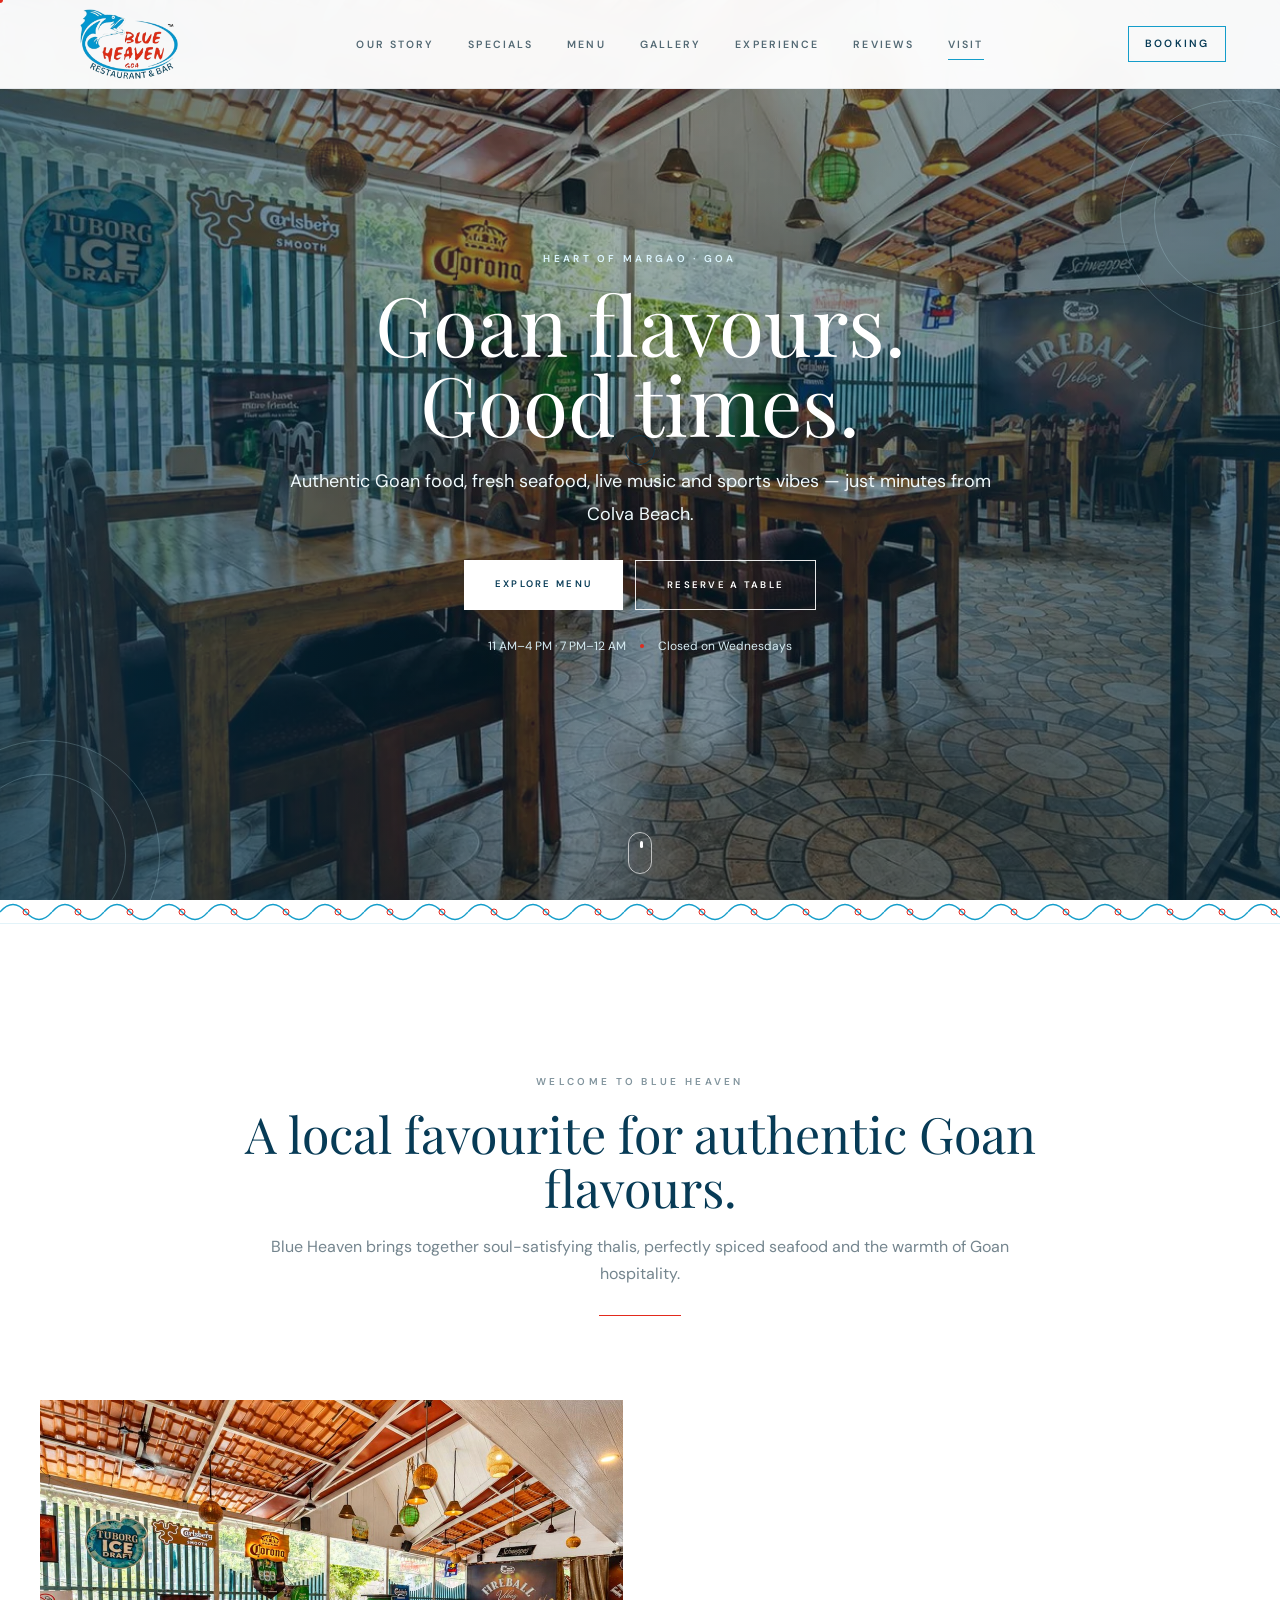
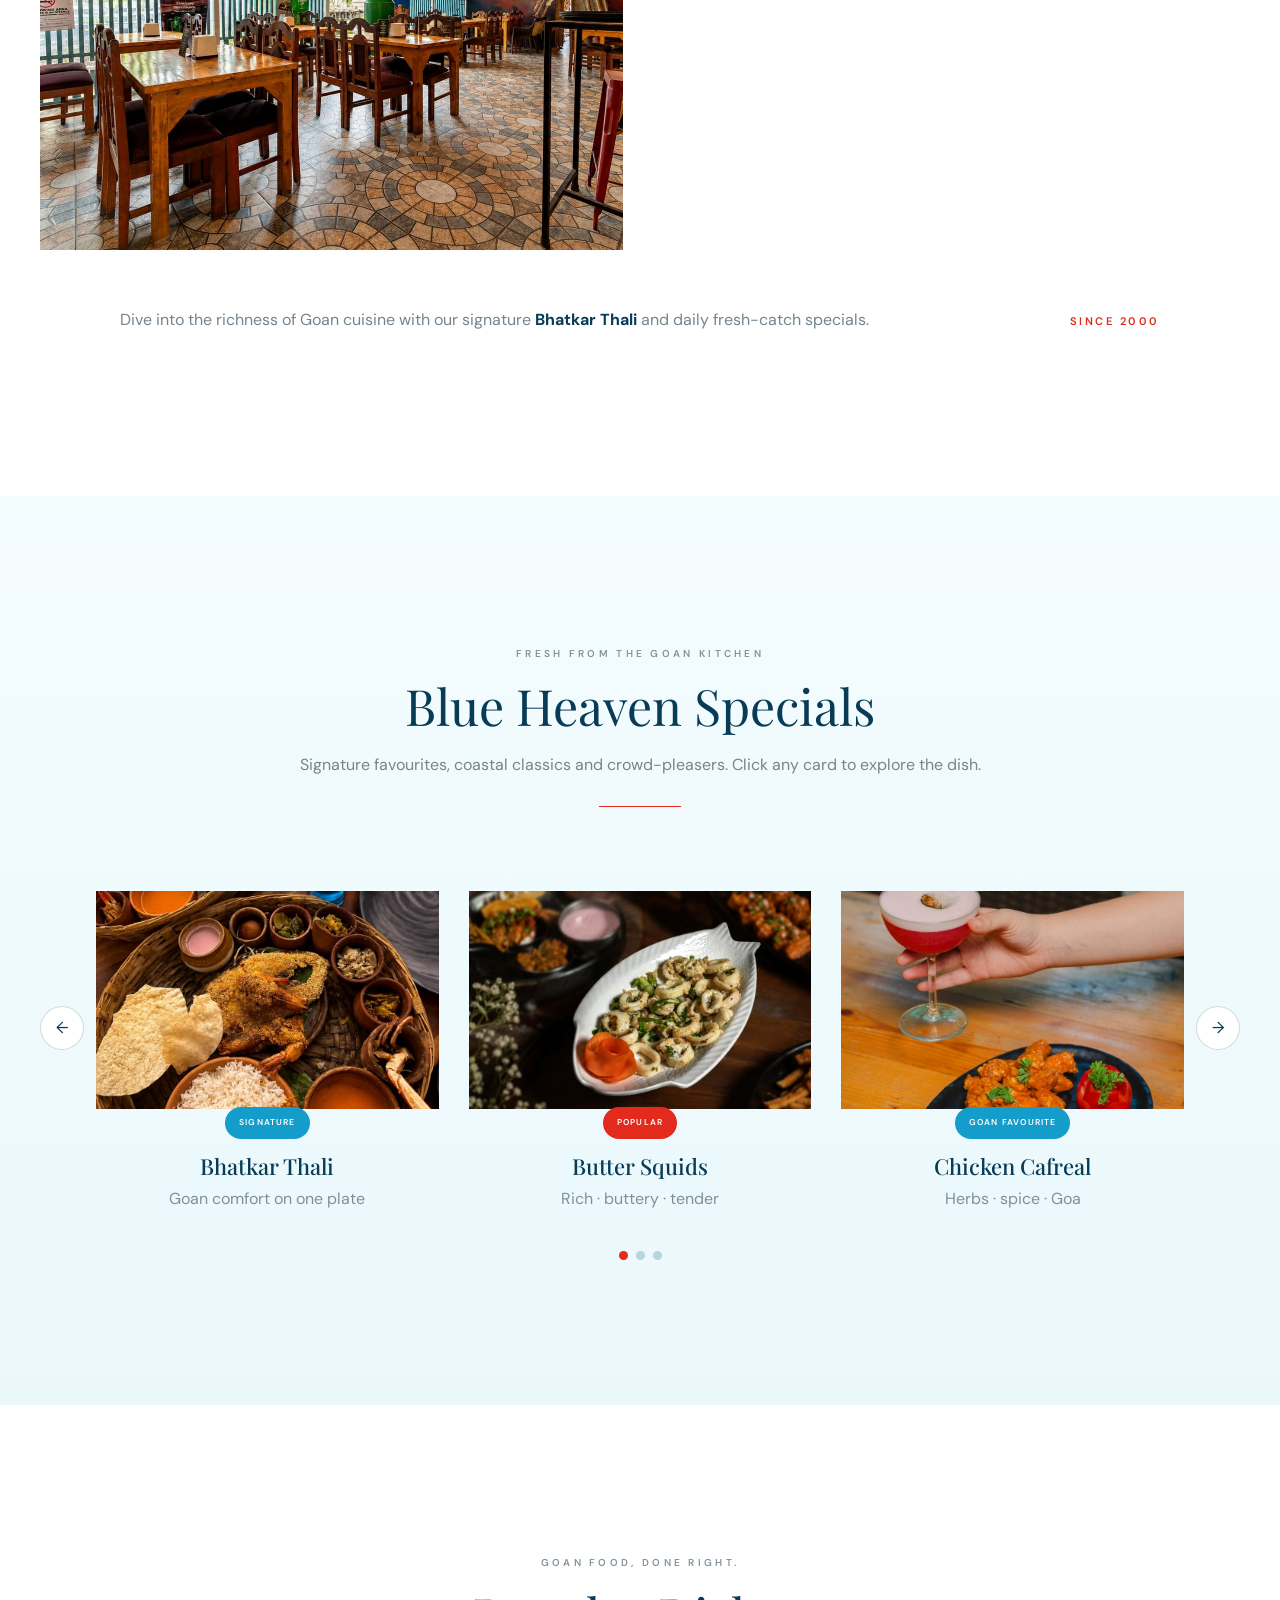
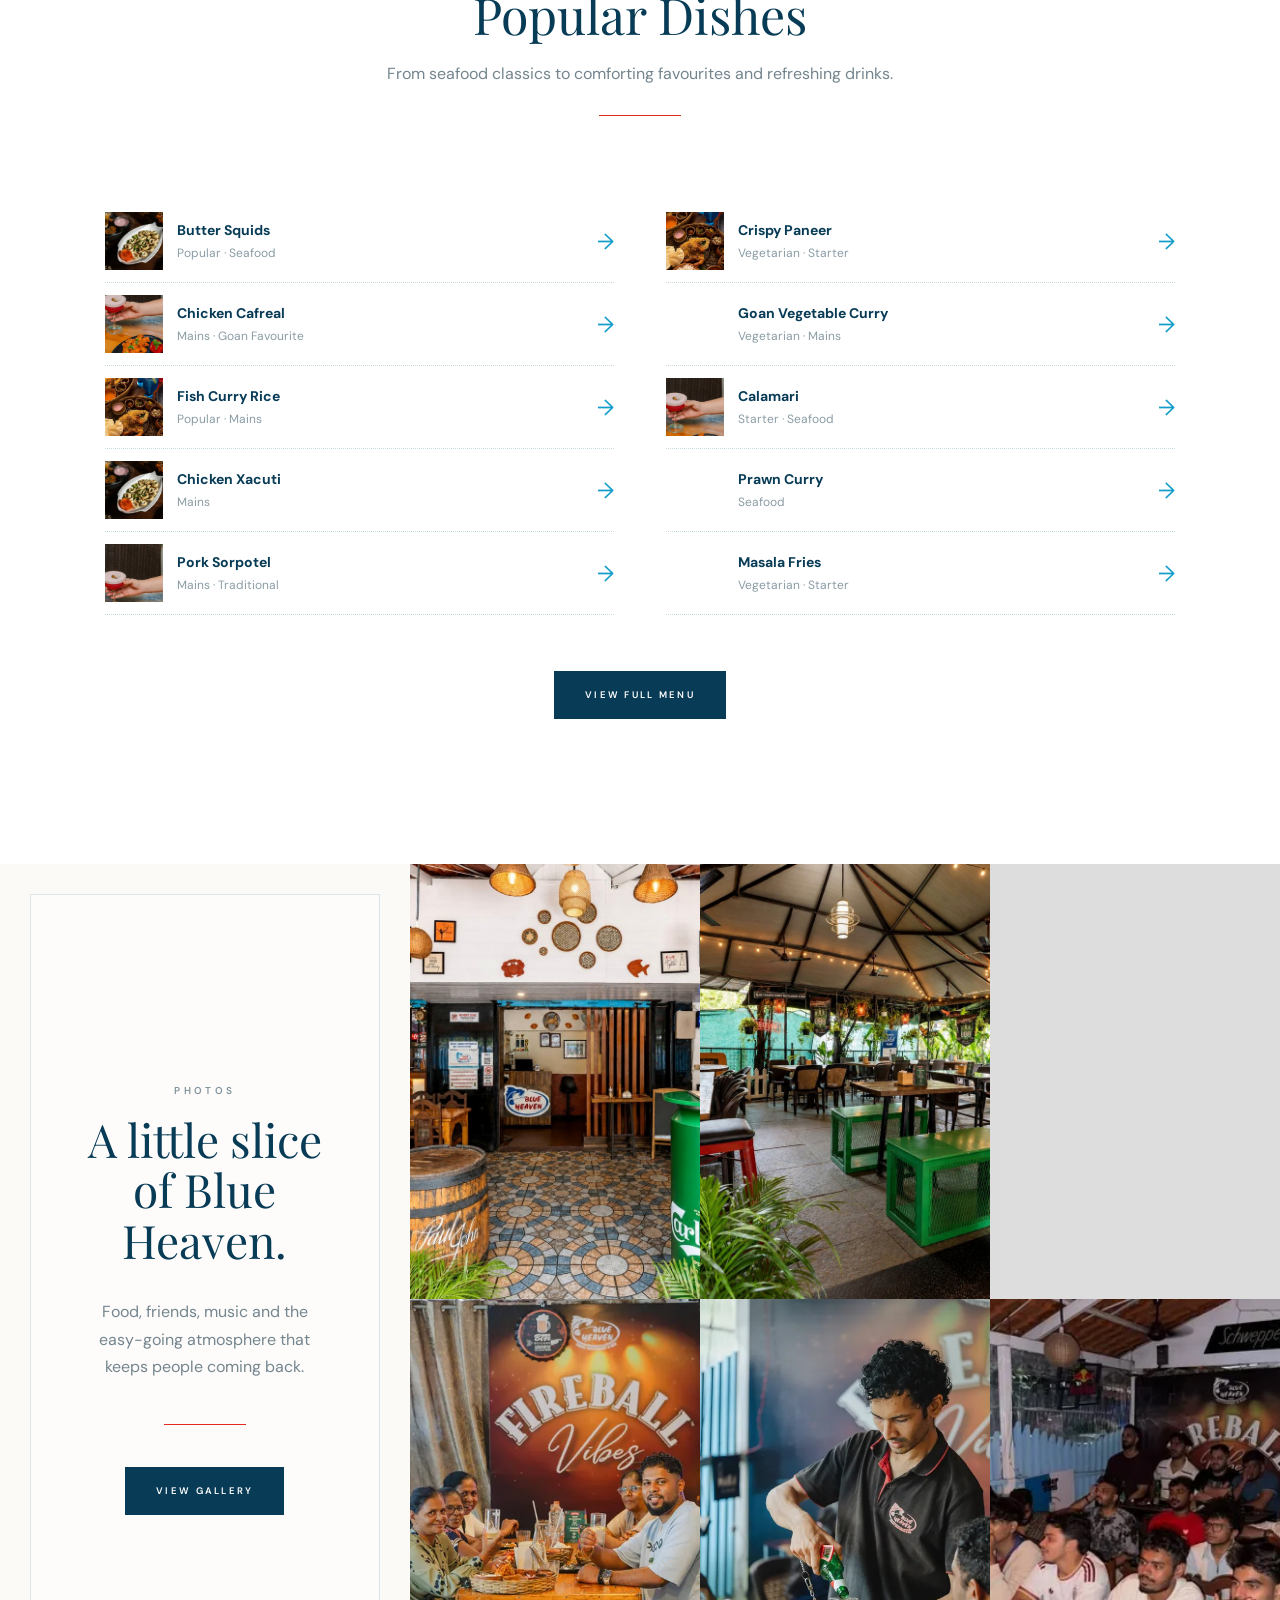
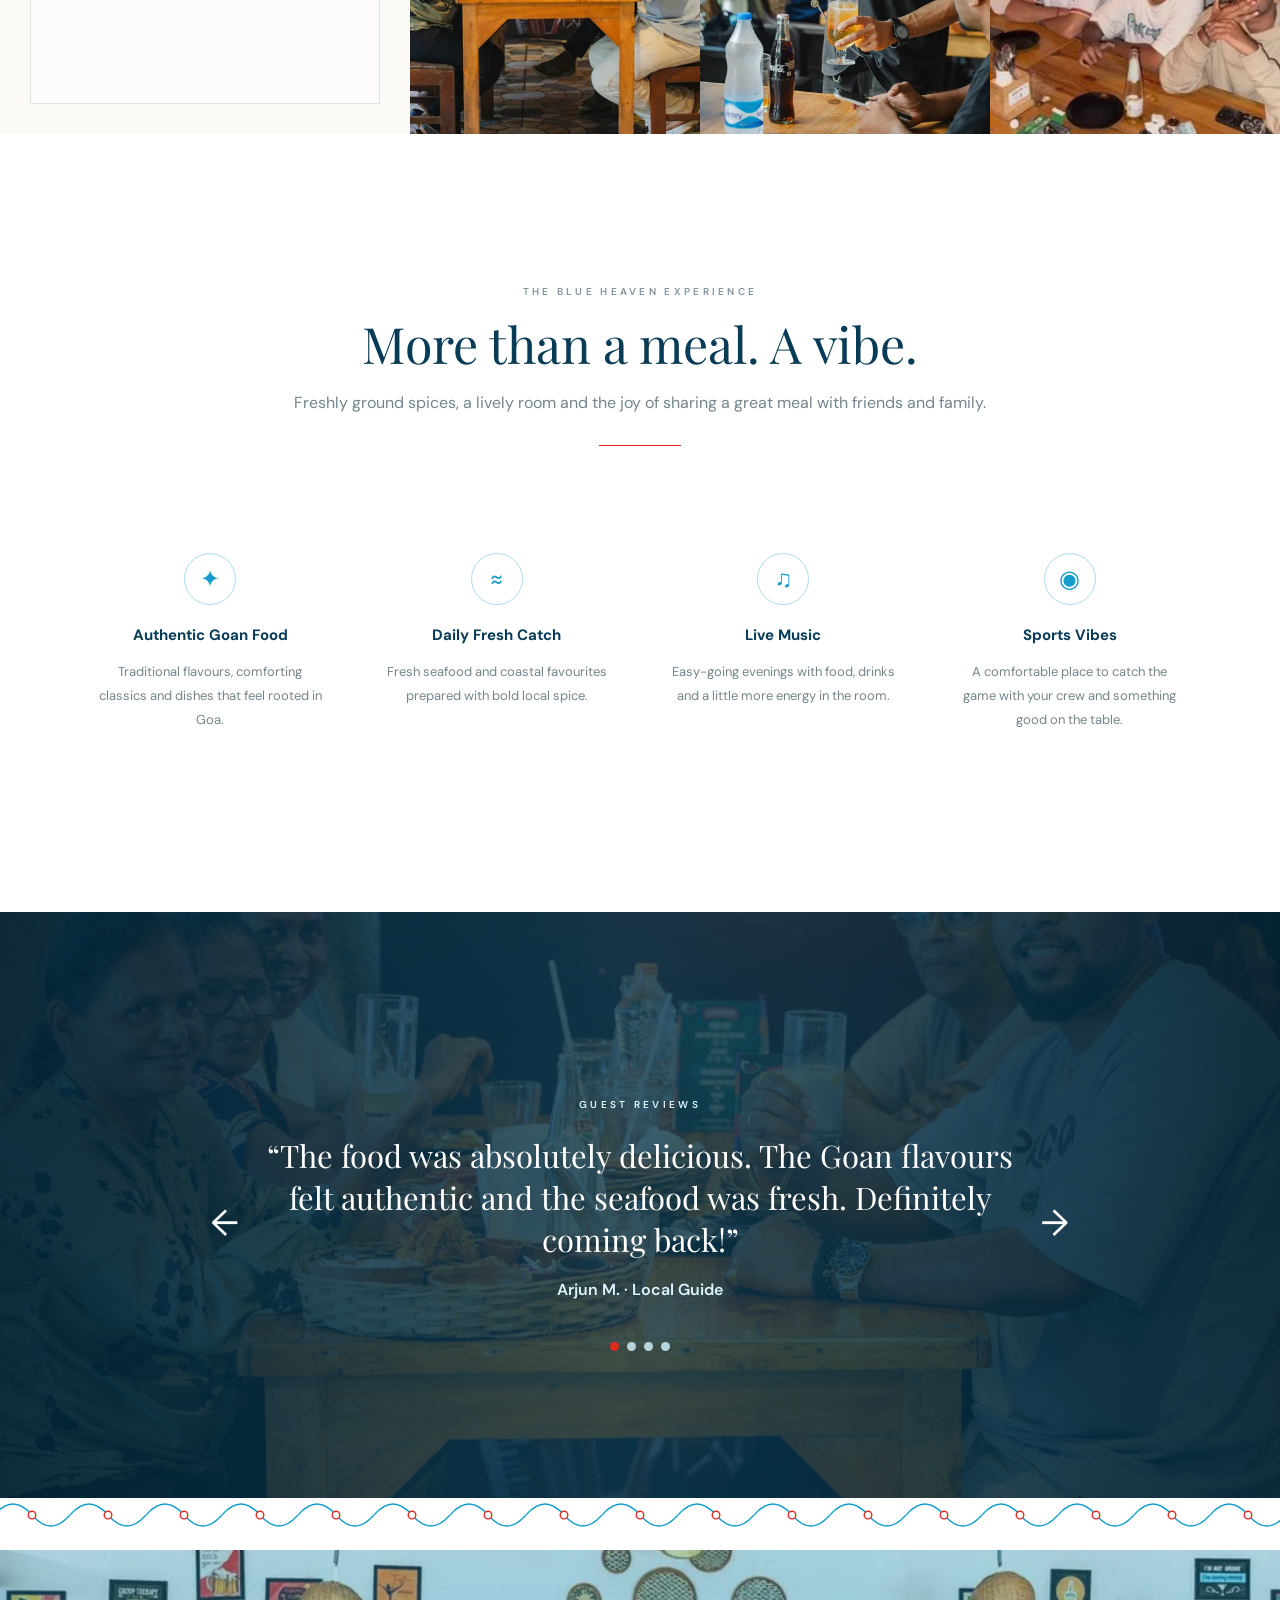
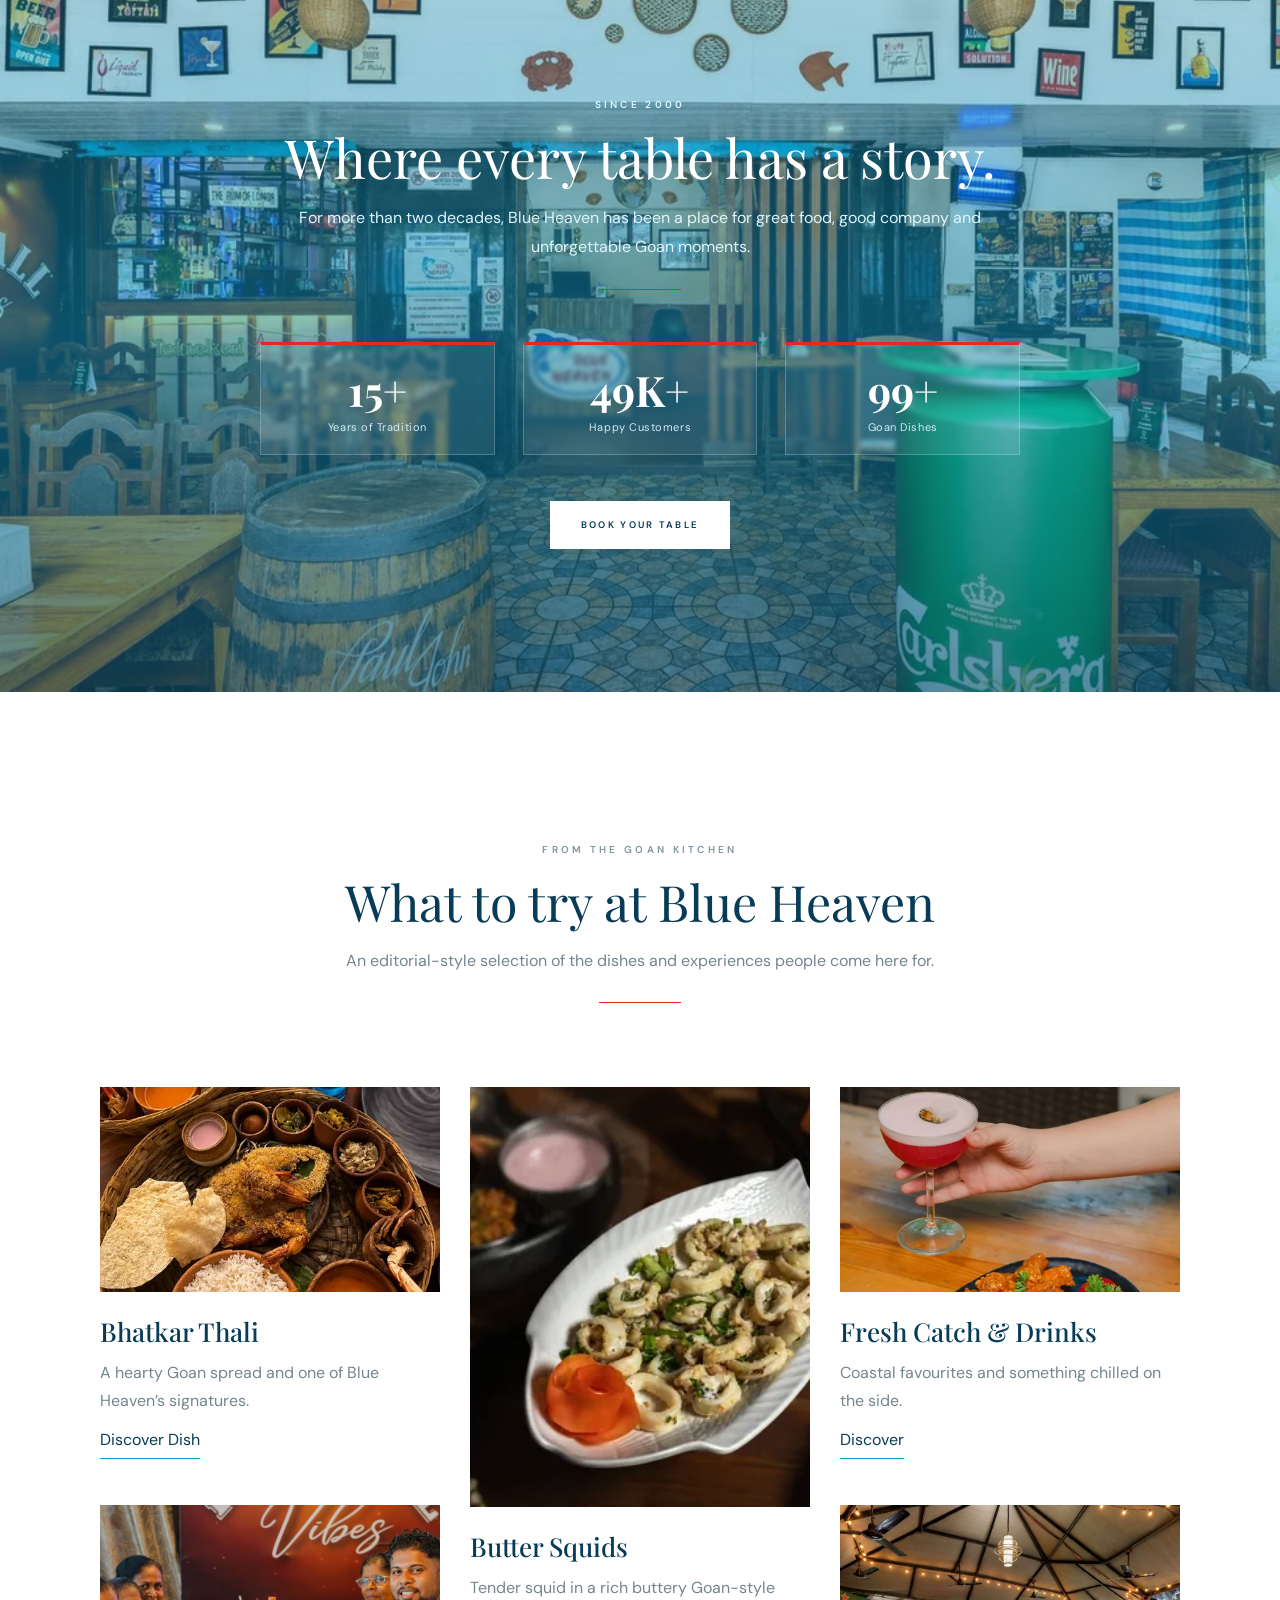
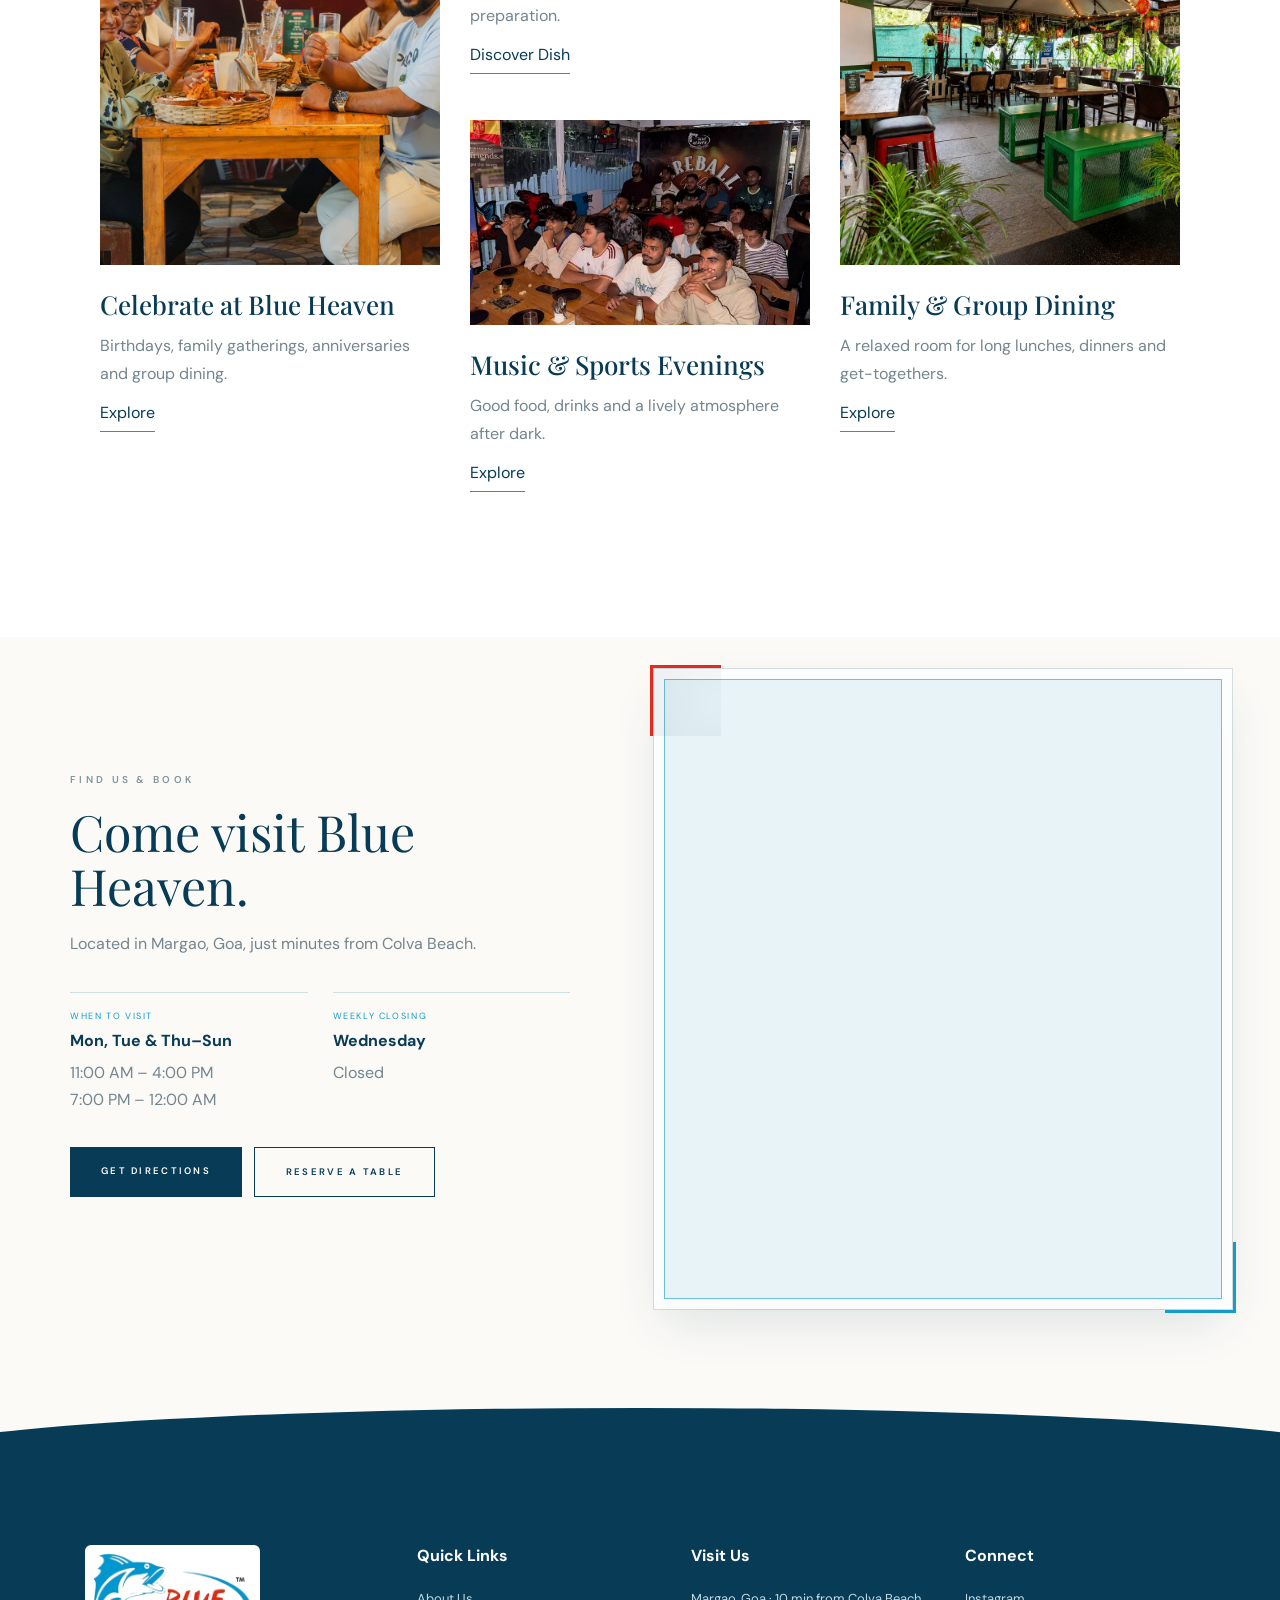
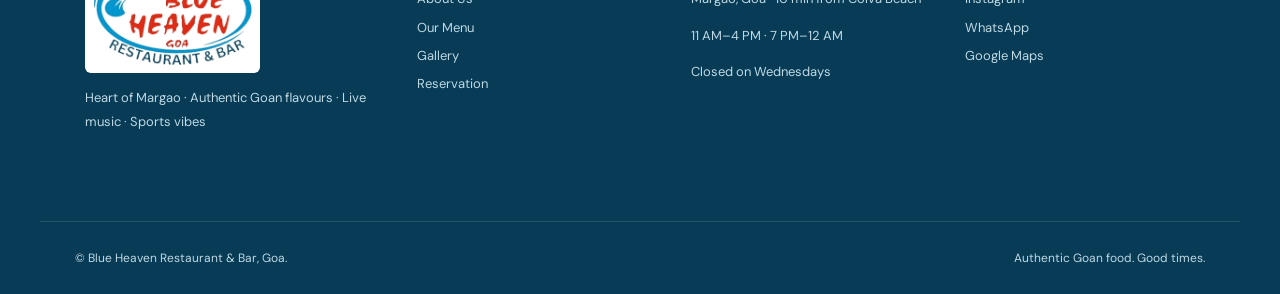
==== commit 8582868f: "fixed Hero Background" ====
--- a/index.html
+++ b/index.html
@@ -70,7 +70,7 @@
         <i></i>
       </div>
       <div class="story-grid">
-        <figure class="photo-card reveal"><img src="assets/place-02.png" alt="Blue Heaven dining space" loading="lazy" decoding="async"></figure>
+        <figure class="photo-card reveal"><img src="assets/place-02.jpg" alt="Blue Heaven dining space" loading="lazy" decoding="async"></figure>
         <figure class="photo-card reveal delay-1"><img src="assets/place-03.jpg" alt="Blue Heaven restaurant interior" loading="lazy" decoding="async"></figure>
       </div>
       <div class="story-note reveal">
--- a/styles.css
+++ b/styles.css
@@ -959,7 +959,7 @@
 
 /* Optimized hero sources */
 .hero-bg{
-  background-image:url("assets/hero-desktop.png");
+  background-image:url("assets/hero-desktop.webp");
 }
 
 /* Mobile navigation CTA is hidden on desktop. */
